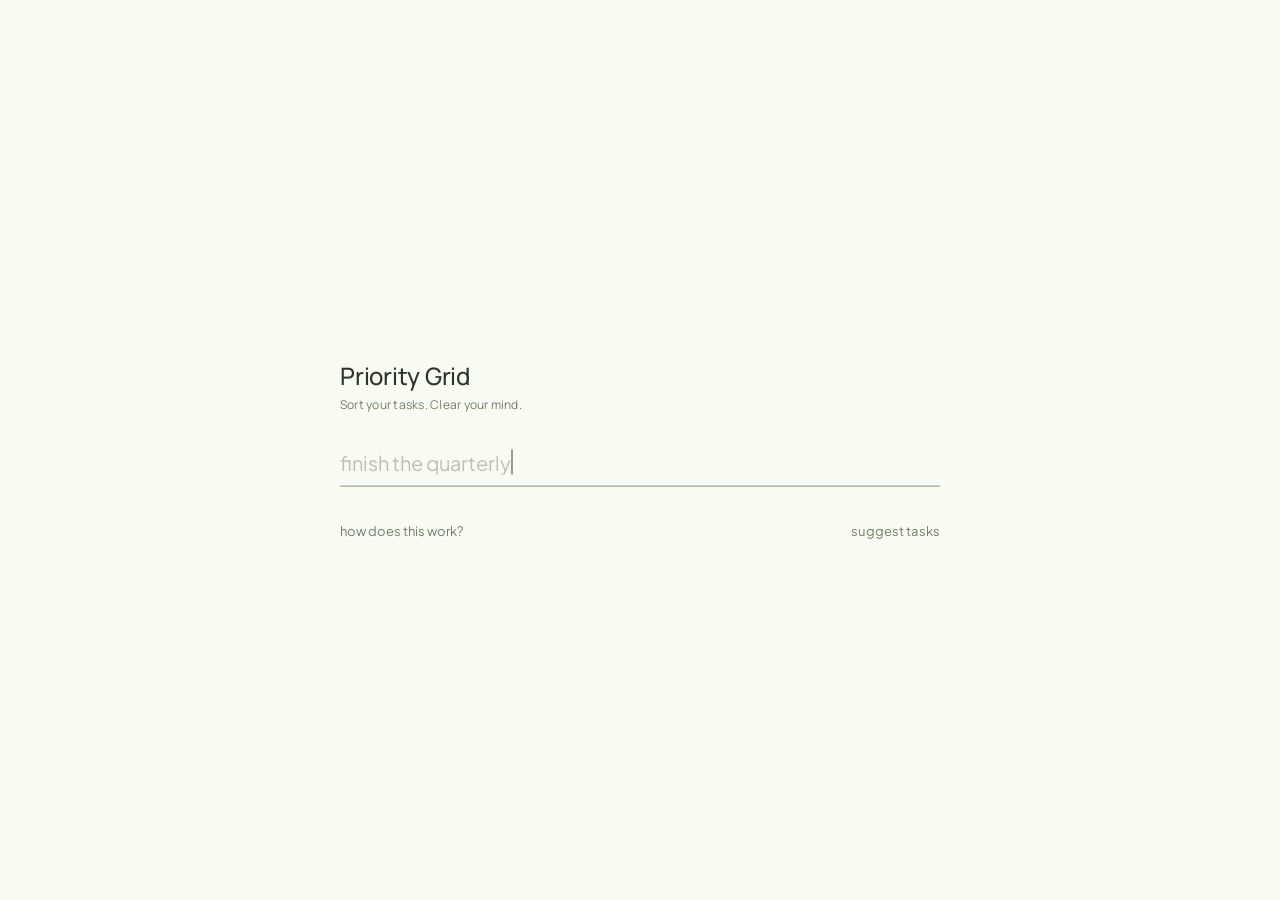
==== todo/index.html @ 0eb3b48f "Sync priority grid from designpowers prototype" ====
<!DOCTYPE html>
<html lang="en">
<head>
<meta charset="UTF-8">
<meta name="viewport" content="width=device-width, initial-scale=1.0">
<title>Priority Grid</title>
<link rel="preconnect" href="https://fonts.googleapis.com">
<link rel="preconnect" href="https://fonts.gstatic.com" crossorigin>
<link href="https://fonts.googleapis.com/css2?family=Manrope:wght@400;500;600&family=Plus+Jakarta+Sans:wght@400;500&display=swap" rel="stylesheet">
<style>
/* ── Reset & Base ── */
*, *::before, *::after { box-sizing: border-box; margin: 0; padding: 0; }

.sr-only {
  position: absolute;
  width: 1px;
  height: 1px;
  overflow: hidden;
  clip: rect(0,0,0,0);
  white-space: nowrap;
}

:root {
  --canvas-bg: #fafaf5;
  --card-bg: #ffffff;
  --text: #2e342d;
  --text-dim: rgba(46, 52, 45, 0.58);
  --text-muted: rgba(46, 52, 45, 0.3);
  --text-ghost: rgba(46, 52, 45, 0.2);
  --sage: #526347;
  --sage-08: rgba(82, 99, 71, 0.08);
  --sage-15: rgba(82, 99, 71, 0.15);
  --sage-20: rgba(82, 99, 71, 0.20);
  --sage-25: rgba(82, 99, 71, 0.25);
  --sage-45: rgba(82, 99, 71, 0.55);
  --sage-50: rgba(82, 99, 71, 0.60);
  --sage-interactive: rgba(82, 99, 71, 0.82);
  --sage-label: rgba(82, 99, 71, 0.68);
  --card-shadow: 0 1px 4px rgba(46, 52, 45, 0.05);
  --card-shadow-lift: 0 8px 24px rgba(46, 52, 45, 0.16);
  --radius: 12px;
  --font-display: 'Manrope', sans-serif;
  --font-body: 'Plus Jakarta Sans', sans-serif;
}

html, body {
  height: 100%;
  background: var(--canvas-bg);
  color: var(--text);
  font-family: var(--font-body);
  -webkit-font-smoothing: antialiased;
  overflow: hidden; /* Lock — no native scrolling */
}

/* ── Vertical flow container ── */
.flow-container {
  height: 100vh;
  height: 100dvh;
  overflow: hidden;
  position: relative;
}

/* ── Phase navigation buttons ── */
.phase-nav-btn {
  position: fixed;
  bottom: 32px;
  left: 50%;
  transform: translateX(-50%);
  z-index: 100;
  background: none;
  border: none;
  font-family: var(--font-body);
  font-size: 13px;
  color: var(--sage-interactive);
  cursor: pointer;
  display: flex;
  flex-direction: column;
  align-items: center;
  gap: 4px;
  padding: 8px 16px;
  transition: color 150ms, transform 200ms ease, opacity 200ms;
}
.phase-nav-btn .nav-arrow {
  font-size: 16px;
  line-height: 1;
  transition: transform 200ms ease;
}
.phase-nav-btn:hover {
  color: var(--sage);
}
.phase-nav-btn:hover .nav-arrow {
  transform: translateY(2px);
}
.phase-nav-btn:focus-visible {
  outline: 2px solid var(--sage);
  outline-offset: 4px;
  border-radius: 4px;
}
.phase:not(.phase-active) .phase-nav-btn {
  display: none;
}
.sort-section .phase-nav-btn {
  position: static;
  transform: none;
  flex-shrink: 0;
  align-self: center;
  margin: 0 0 32px;
}

/* ── Phase states ── */
.phase {
  position: absolute;
  inset: 0;
  width: 100%;
  height: 100%;
  overflow-y: auto; /* Allow internal scrolling within a phase */
  transition: transform 400ms cubic-bezier(0.25, 0.1, 0.25, 1), opacity 250ms ease;
}

.phase-pending {
  transform: translateY(100%);
  opacity: 0;
  pointer-events: none;
  z-index: 0;
}

.phase-active {
  transform: translateY(0);
  opacity: 1;
  pointer-events: all;
  z-index: 10;
}

.phase-completed {
  transform: translateY(-100%);
  opacity: 0;
  pointer-events: none;
  z-index: 0;
}

@media (prefers-reduced-motion: reduce) {
  .phase {
    transition: opacity 100ms ease, transform 0ms;
  }
}

/* ━━━━━━━━━━━━━━━━━━━━━━
   PHASE 1: DUMP
━━━━━━━━━━━━━━━━━━━━━━ */
#phase-dump {
  display: flex;
  flex-direction: column;
  background: var(--canvas-bg);
}

.dump-inner {
  display: flex;
  flex-direction: column;
  width: min(600px, 100% - 48px);
  margin: 0 auto;
  height: 100%;
}

.dump-upper {
  flex: 1;
  display: flex;
  flex-direction: column;
  justify-content: flex-end;
  padding-bottom: 24px;
}

.dump-title {
  font-family: var(--font-display);
  font-size: 24px;
  font-weight: 500;
  color: var(--text);
  letter-spacing: -0.01em;
  margin-bottom: 4px;
}

.dump-tagline {
  font-family: var(--font-display);
  font-size: 12px;
  color: var(--sage-interactive);
  letter-spacing: 0.02em;
  margin-bottom: 0;
}

.dump-input-area {
  flex-shrink: 0;
}

.dump-lower {
  flex: 1;
  display: flex;
  flex-direction: column;
  overflow-y: auto;
  scrollbar-width: none;
}
.dump-lower::-webkit-scrollbar { display: none; }
.dump-lower::after {
  content: '';
  display: block;
  position: sticky;
  bottom: 0;
  height: 300px;
  margin-top: -300px;
  flex-shrink: 0;
  background: linear-gradient(to bottom, transparent, var(--canvas-bg) 85%);
  pointer-events: none;
  z-index: 1;
  opacity: 0;
  transition: opacity 300ms;
}
.dump-lower.has-overflow::after {
  opacity: 1;
}

.dump-input-wrap {
  position: relative;
}

#dump-input {
  width: 100%;
  background: transparent;
  border: none;
  border-bottom: 1px solid var(--sage-15);
  padding: 12px 0;
  font-family: var(--font-body);
  font-size: 20px;
  color: var(--text);
  outline: none;
  caret-color: var(--sage);
  transition: border-color 200ms;
  text-align: left;
}

/* When has tasks, always show the underline so input remains findable */
.dump-input-wrap.has-value #dump-input {
  border-bottom: 1px solid var(--sage-15);
}

#dump-input:focus {
  border-bottom-color: transparent;
}

#dump-input::placeholder {
  color: var(--text-muted);
  font-style: normal;
}

/* Phase 4.4: animated underline expanding from center */
.input-underline {
  position: absolute;
  bottom: 0;
  left: 0;
  width: 0;
  height: 2px;
  background: var(--sage);
  transition: width 500ms cubic-bezier(0.4, 0, 0.2, 1);
  opacity: 0.3;
  border-radius: 1px;
}
/* Underline shows during typewriter animation AND on focus */
.dump-input-wrap.typewriter-active .input-underline,
.dump-input-wrap:focus-within .input-underline {
  width: 100%;
}

/* "Dump Tasks" inline hint — right side of input */
.dump-input-hint {
  position: absolute;
  right: 0;
  top: 50%;
  transform: translateY(-50%);
  font-family: var(--font-display);
  font-size: 11px;
  color: var(--sage-label);
  opacity: 0;
  transition: opacity 200ms ease;
  pointer-events: none;
  letter-spacing: 0.04em;
}
/* Show hint ONLY when input has actual characters typed */
.dump-input-wrap.has-input-text .dump-input-hint {
  opacity: 0.5;
}

.existing-tasks-line {
  display: none;
  background: none;
  border: none;
  width: 100%;
  font-family: var(--font-body);
  font-size: 12px;
  color: var(--text-dim);
  cursor: pointer;
  padding: 12px 0 0;
  text-align: center;
  letter-spacing: 0.01em;
  transition: color 150ms;
}
.existing-tasks-line:hover { color: var(--sage); }
.existing-tasks-line:focus-visible {
  outline: 2px solid var(--sage);
  outline-offset: 4px;
  border-radius: 4px;
}

.dump-cards {
  display: flex;
  flex-direction: column;
  gap: 6px;
  margin-top: 16px;
  scrollbar-width: none;
}
.dump-cards::-webkit-scrollbar { display: none; }
.dump-lower.has-overflow .dump-cards::after {
  content: '';
  display: block;
  height: 150px;
  flex-shrink: 0;
}

.dump-card {
  background: var(--card-bg);
  border-radius: var(--radius);
  box-shadow: var(--card-shadow);
  padding: 10px 14px;
  font-size: 13px;
  color: var(--text);
  opacity: 0;
  transform: translateY(-8px);
  animation: cardSlideIn 100ms ease-out forwards;
  display: flex;
  align-items: center;
  position: relative;
}

.dump-card .dump-delete {
  position: absolute;
  right: 8px;
  top: 50%;
  transform: translateY(-50%);
  background: none;
  border: none;
  font-size: 14px;
  line-height: 1;
  color: var(--sage-25);
  cursor: pointer;
  padding: 4px 6px;
  border-radius: 4px;
  opacity: 0;
  transition: opacity 150ms ease, color 150ms ease;
  font-family: var(--font-body);
}
.dump-card:hover .dump-delete,
.dump-card:focus-within .dump-delete {
  opacity: 1;
}
.dump-card .dump-delete:hover {
  color: var(--sage);
}
.dump-card .dump-delete:focus-visible {
  outline: 2px solid var(--sage);
  outline-offset: 2px;
  border-radius: 4px;
  opacity: 1;
}

.dump-card.example-card {
  opacity: 0.5;
  border: 1px dashed var(--sage-15);
  box-shadow: none;
}
.dump-card.example-card .dump-delete { display: none; }

.dump-card .card-text-dump { flex: 1; }

@keyframes cardSlideIn {
  to { opacity: 1; transform: translateY(0); }
}

@media (prefers-reduced-motion: reduce) {
  .dump-card {
    animation: cardFadeIn 80ms ease forwards;
    transform: none;
  }
  @keyframes cardFadeIn {
    to { opacity: 1; }
  }
}

.dump-footer {
  display: flex;
  justify-content: space-between;
  gap: 16px;
  padding: 16px 0 8px;
  min-height: 48px;
  align-items: center;
  transition: opacity 200ms;
}
.has-tasks .dump-footer,
.has-tasks .map-guide-content {
  display: none;
}

/* Phase 4.3: "suggest tasks" button */
#btn-suggest-tasks {
  background: none;
  border: none;
  font-family: var(--font-body);
  font-size: 13px;
  color: var(--sage-interactive);
  cursor: pointer;
  padding: 4px 0;
  letter-spacing: 0.01em;
  transition: color 150ms;
}
#btn-suggest-tasks:hover { color: var(--sage); }
#btn-suggest-tasks:focus-visible {
  outline: 2px solid var(--sage);
  outline-offset: 4px;
  border-radius: 4px;
}

/* #btn-ready-sort — fixed at viewport bottom on dump page */
#btn-ready-sort {
  opacity: 0;
  pointer-events: none;
}
#btn-ready-sort.visible {
  opacity: 1;
  pointer-events: all;
}

/* ━━━━━━━━━━━━━━━━━━━━━━
   PHASE 2a: SORT URGENCY
━━━━━━━━━━━━━━━━━━━━━━ */
.sort-section {
  display: flex;
  flex-direction: column;
  align-items: center;
  background: var(--canvas-bg);
}

.sort-inner {
  width: 100%;
  display: flex;
  flex-direction: column;
  align-items: center;
  flex: 1 0 auto;
  overflow: visible;
  padding: 100px 0 100px;
  justify-content: center;
  justify-content: safe center;
}

.sort-progress {
  font-family: var(--font-display);
  font-size: 12px;
  color: var(--sage-interactive);
  margin-bottom: 24px;
  letter-spacing: 0.02em;
}

.sort-header {
  font-family: var(--font-display);
  font-size: 18px;
  font-weight: 500;
  color: var(--text);
  line-height: 1.45;
  margin-bottom: 28px;
  white-space: pre-line;
}

/* Sort pass background tints */
/* Phase tints — gradient edges blend seamlessly between pages */
#phase-dump {
  background: linear-gradient(
    to bottom,
    var(--canvas-bg) 0%,
    var(--canvas-bg) 70%,
    var(--canvas-bg) 100%
  );
}

.sort-pass-urgency {
  background: linear-gradient(
    to bottom,
    var(--canvas-bg) 0%,
    rgba(200, 140, 60, 0.035) 30%,
    rgba(200, 140, 60, 0.035) 70%,
    var(--canvas-bg) 100%
  );
}

.sort-pass-importance {
  background: linear-gradient(
    to bottom,
    var(--canvas-bg) 0%,
    rgba(190, 170, 50, 0.03) 30%,
    rgba(190, 170, 50, 0.03) 70%,
    var(--canvas-bg) 100%
  );
}

#phase-scatter {
  background: linear-gradient(
    to bottom,
    var(--canvas-bg) 0%,
    rgba(82, 99, 71, 0.02) 30%,
    rgba(82, 99, 71, 0.02) 70%,
    var(--canvas-bg) 100%
  );
}

/* Phase 1.1: NO left border accents — removed */

.sort-list {
  display: flex;
  flex-direction: column;
  gap: 6px;
  flex: none;
  position: relative;
}

.sort-card {
  background: var(--card-bg);
  border-radius: var(--radius);
  box-shadow: var(--card-shadow);
  padding: 10px 14px;
  font-size: 13px;
  color: var(--text);
  display: flex;
  align-items: center;
  gap: 10px;
  cursor: grab;
  flex-shrink: 0;
  min-height: 40px;
  user-select: none;
  touch-action: manipulation;
  transition: box-shadow 150ms ease, transform 200ms cubic-bezier(0.4, 0, 0.2, 1);
  position: relative;
}

.sort-card:active { cursor: grabbing; }

.sort-card.dragging {
  box-shadow: var(--card-shadow-lift);
  opacity: 0.96;
  z-index: 100;
  cursor: grabbing;
  transition: box-shadow 150ms ease;
}

@media (prefers-reduced-motion: reduce) {
  .sort-card { transition: none; }
}

.sort-card .rank {
  font-family: var(--font-display);
  font-size: 11px;
  font-weight: 600;
  color: var(--sage-interactive);
  min-width: 18px;
  text-align: right;
}

.sort-card .handle {
  color: var(--sage-25);
  font-size: 14px;
  line-height: 1;
  cursor: grab;
  padding: 8px;
  margin: -8px;
  touch-action: none;
}

.sort-card .card-text {
  flex: 1;
}

/* ── Swipe-to-delete wrapper ── */
.sort-card-wrap {
  position: relative;
  overflow: visible;
  border-radius: var(--radius);
  flex-shrink: 0;
}



/* ━━━━━━━━━━━━━━━━━━━━━━
   PHASE 3: SCATTER
━━━━━━━━━━━━━━━━━━━━━━ */
#phase-scatter {
  background: var(--canvas-bg);
  display: flex;
  flex-direction: column;
  overflow: hidden; /* scatter should not internally scroll */
}

.scatter-canvas {
  position: relative;
  flex: 1;
  height: 100%;
  overflow: hidden;
}

/* Dot grid — fades at edges via mask, doesn't affect cards/labels */
.scatter-canvas::before {
  content: '';
  position: absolute;
  inset: 0;
  background-image: radial-gradient(circle, rgba(82, 99, 71, 0.15) 1px, transparent 1px);
  background-size: 20px 20px;
  -webkit-mask-image: radial-gradient(ellipse 70% 70% at center, black 40%, transparent 80%);
  mask-image: radial-gradient(ellipse 70% 70% at center, black 40%, transparent 80%);
  pointer-events: none;
  z-index: 0;
}

/* SVG quadrant lines — also fade at edges */
.quadrant-svg {
  position: absolute;
  inset: 0;
  width: 100%;
  height: 100%;
  pointer-events: none;
  -webkit-mask-image: radial-gradient(ellipse 70% 70% at center, black 40%, transparent 80%);
  mask-image: radial-gradient(ellipse 70% 70% at center, black 40%, transparent 80%);
}

.q-line {
  stroke: var(--sage-20);
  stroke-width: 1;
  fill: none;
  stroke-dasharray: 1000;
  stroke-dashoffset: 1000;
}

.q-line.drawn {
  transition: stroke-dashoffset 300ms cubic-bezier(0.4, 0, 0.2, 1);
  stroke-dashoffset: 0;
}

@media (prefers-reduced-motion: reduce) {
  .q-line.drawn {
    transition: none;
    stroke-dashoffset: 0;
  }
}

/* Quadrant corner labels */
.corner-label {
  position: absolute;
  font-family: var(--font-display);
  color: var(--sage-label);
  letter-spacing: 0.04em;
  font-weight: 600;
  white-space: nowrap;
  background: none;
  border: none;
  cursor: pointer;
  padding: 2px 4px;
  font-size: 14px;
  z-index: 5;
}
.corner-label:hover {
  color: var(--sage);
}
.corner-label.now {
  color: var(--sage-interactive);
  top: 32px;
  right: 32px;
}
.corner-label.soon {
  top: 32px;
  left: 32px;
}
.corner-label.quick {
  bottom: 56px;
  right: 32px;
}
.corner-label.later {
  bottom: 56px;
  left: 32px;
}

/* Quadrant hints — below their label */
.corner-hint {
  position: absolute;
  font-family: var(--font-body);
  font-size: 11px;
  color: var(--text-muted);
  pointer-events: none;
  letter-spacing: 0.01em;
  white-space: nowrap;
  z-index: 5;
}
.corner-hint.now { top: 52px; right: 32px; }
.corner-hint.soon { top: 52px; left: 32px; }
.corner-hint.quick { bottom: 40px; right: 32px; }
.corner-hint.later { bottom: 40px; left: 32px; }

/* Axis labels — away from corners */
.axis-label {
  position: absolute;
  font-family: var(--font-display);
  font-size: 11px;
  letter-spacing: 0.08em;
  text-transform: uppercase;
  color: var(--sage-label);
  pointer-events: none;
  z-index: 5;
}
.axis-urgent {
  top: calc(50% + 12px);
  right: 32px;
}
.axis-important {
  top: 10px;
  left: 50%;
  transform: translateX(-50%);
}

/* Quadrant regions for accessibility */
.quadrant-region {
  position: absolute;
  pointer-events: none;
}

/* Corner popovers */
.corner-popover {
  position: absolute;
  background: #edeee7;
  border-radius: 8px;
  padding: 10px 14px;
  font-family: var(--font-body);
  font-size: 12px;
  color: var(--text);
  line-height: 1.5;
  max-width: 240px;
  opacity: 0;
  pointer-events: none;
  transition: opacity 200ms ease;
  z-index: 50;
}
.corner-popover.open {
  opacity: 1;
  pointer-events: all;
}
.now-popover { top: 68px; right: 32px; }
.soon-popover { top: 68px; left: 32px; }
.quick-popover { bottom: 72px; right: 32px; }
.later-popover { bottom: 72px; left: 32px; }

/* Canvas cards */
.canvas-card {
  position: absolute;
  background: var(--card-bg);
  border-radius: var(--radius);
  box-shadow: var(--card-shadow);
  padding: 10px 14px;
  font-family: var(--font-body);
  font-size: 13px;
  color: var(--text);
  cursor: pointer;
  user-select: none;
  -webkit-user-select: none;
  -webkit-touch-callout: none;
  touch-action: manipulation;
  white-space: normal;
  word-break: break-word;
  max-width: 200px;
  transition: box-shadow 180ms ease, background 150ms ease;
  z-index: 1;
}

@media (hover: hover) {
  .canvas-card:hover {
    background: #fafaf5;
    box-shadow: 0 2px 8px rgba(46, 52, 45, 0.10);
    cursor: grab;
  }
}

.canvas-card:focus-visible {
  outline: 2px solid var(--sage);
  outline-offset: 3px;
}

.canvas-card.grabbing {
  box-shadow: var(--card-shadow-lift);
  z-index: 100;
  cursor: grabbing;
}

/* Strikethrough overlay — sharpie-drawn SVG */
.card-strike {
  position: absolute;
  top: 0;
  left: 10px;
  right: 10px;
  bottom: 0;
  pointer-events: none;
  overflow: visible;
}
.card-strike svg {
  position: absolute;
  top: 0;
  left: 0;
  width: 100%;
  height: 100%;
  overflow: visible;
}
.card-strike .strike-path {
  stroke: #2e342d;
  stroke-width: 1.5;
  stroke-linecap: round;
  fill: none;
  transition: stroke-dashoffset 300ms cubic-bezier(0.4, 0, 0.2, 1);
}

.canvas-card.done .card-text {
  opacity: 0.35;
  transition: opacity 300ms ease;
}

.canvas-card.done .card-strike .strike-path {
  opacity: 0.35;
  transition: opacity 300ms ease;
}

.canvas-card:not(.done) .card-text {
  opacity: 1;
  transition: opacity 300ms ease;
}

@media (prefers-reduced-motion: reduce) {
  .card-strike .strike-path {
    transition: none;
  }
  .canvas-card.done .card-text {
    opacity: 0.35;
    transition: opacity 150ms ease;
  }
  .canvas-card.grabbing {
    transition: box-shadow 90ms ease;
  }
}

/* ── Phase 4.1: Timeline Scrubber — compact, bottom-right ── */
.timeline-scrubber {
  position: absolute;
  bottom: 12px;
  right: 16px;
  width: 140px;
  height: 20px;
  display: flex;
  align-items: center;
  gap: 6px;
  flex-shrink: 0;
  opacity: 0.4;
  transition: opacity 200ms;
  z-index: 40;
}
.timeline-scrubber:hover { opacity: 0.7; }

.scrubber-label {
  font-family: var(--font-display);
  font-size: 7px;
  color: var(--sage-45);
  white-space: nowrap;
  letter-spacing: 0.04em;
}

.scrubber-track-wrap {
  flex: 1;
  position: relative;
  height: 16px;
  display: flex;
  align-items: center;
}

.scrubber-track {
  width: 100%;
  height: 2px;
  border-radius: 1px;
  background: var(--sage-08);
  position: relative;
}

.scrubber-fill {
  position: absolute;
  left: 0;
  top: 0;
  height: 100%;
  width: 65%;
  background: var(--sage-15);
  border-radius: 1px;
}

.scrubber-handle {
  position: absolute;
  left: 65%;
  top: 50%;
  transform: translate(-50%, -50%);
  width: 8px;
  height: 8px;
  border-radius: 50%;
  background: white;
  box-shadow: 0 1px 3px rgba(46, 52, 45, 0.12), 0 0 0 1px var(--sage-15);
  cursor: pointer;
}
.scrubber-handle::before {
  content: '';
  position: absolute;
  inset: -17px;
  border-radius: 50%;
}

.scrubber-handle:focus-visible {
  outline: 2px solid var(--sage);
  outline-offset: 3px;
}

/* ── Empty state ── */
.empty-state {
  position: absolute;
  inset: 0;
  display: flex;
  align-items: center;
  justify-content: center;
  flex-direction: column;
  gap: 16px;
  pointer-events: none;
  opacity: 0;
  transition: opacity 200ms;
}
.empty-state.visible { opacity: 1; }
.empty-state p {
  font-family: var(--font-display);
  font-size: 14px;
  color: var(--text-muted);
  text-align: center;
  line-height: 1.6;
  white-space: pre-line;
}

/* ── Canvas utility buttons — bottom left ── */
.canvas-util-wrap {
  position: absolute;
  bottom: 12px;
  right: 16px;
  z-index: 50;
  display: flex;
  align-items: center;
  gap: 6px;
  opacity: 0;
  pointer-events: none;
  transition: opacity 200ms;
}
.canvas-util-wrap.visible {
  opacity: 1;
  pointer-events: all;
}

.canvas-util-btn {
  background: none;
  border: none;
  font-family: var(--font-body);
  font-size: 11px;
  color: var(--sage-interactive);
  cursor: pointer;
  padding: 4px 0;
  letter-spacing: 0.02em;
  transition: color 150ms;
}
.canvas-util-btn:hover { color: var(--sage); }
.canvas-util-btn:focus-visible {
  outline: 2px solid var(--sage);
  outline-offset: 4px;
  border-radius: 4px;
}
.canvas-util-sep {
  color: var(--text-ghost);
  font-size: 11px;
  margin: 0 2px;
  user-select: none;
}

/* ── Aria live region ── */
#aria-live {
  position: absolute;
  width: 1px;
  height: 1px;
  overflow: hidden;
  clip: rect(0,0,0,0);
  white-space: nowrap;
}

/* ── Phase 4.2: canvas toolbar �� bottom center ── */
.canvas-toolbar {
  position: absolute;
  bottom: 20px;
  left: 50%;
  transform: translateX(-50%);
  z-index: 200;
  display: flex;
  align-items: center;
  gap: 16px;
  opacity: 0;
  pointer-events: none;
  transition: opacity 200ms;
}
.canvas-toolbar.visible {
  opacity: 1;
  pointer-events: all;
}
.toolbar-btn {
  width: 44px;
  height: 44px;
  border-radius: 50%;
  border: none;
  background: var(--card-bg);
  box-shadow: 0 2px 8px rgba(46,52,45,0.12);
  color: var(--sage-45);
  cursor: pointer;
  display: grid;
  place-items: center;
  padding: 0;
  letter-spacing: 0;
  line-height: 1;
  text-align: center;
  font-family: var(--font-body);
  font-size: 18px;
  transition: box-shadow 150ms, color 150ms;
}
.toolbar-btn:hover {
  color: var(--sage);
  box-shadow: 0 4px 12px rgba(46,52,45,0.18);
}
.toolbar-btn:focus-visible {
  outline: 2px solid var(--sage);
  outline-offset: 3px;
}
.toolbar-btn-add {
  line-height: 0;
}
.toolbar-item {
  display: flex;
  flex-direction: column;
  align-items: center;
  gap: 4px;
}
.toolbar-label {
  font-size: 11px;
  color: var(--sage-45);
  line-height: 1;
  letter-spacing: 0.01em;
}

.canvas-add-input-wrap {
  position: absolute;
  bottom: 68px;
  left: 50%;
  transform: translateX(-50%);
  z-index: 210;
  background: var(--card-bg);
  border-radius: var(--radius);
  box-shadow: var(--card-shadow-lift);
  padding: 8px 12px;
  display: none;
  width: 200px;
}
.canvas-add-input-wrap.visible { display: flex; }
.canvas-add-input {
  width: 100%;
  border: none;
  border-bottom: 1px solid var(--sage-15);
  background: transparent;
  font-family: var(--font-body);
  font-size: 16px;
  color: var(--text);
  padding: 4px 0;
  outline: none;
  caret-color: var(--sage);
}
.canvas-add-input::placeholder {
  color: var(--text-muted);
}
.canvas-add-input:focus-visible {
  outline: none;
}

/* ── Typewriter animation for hero input ── */
.typewriter {
  position: absolute;
  top: 50%;
  left: 0;
  transform: translateY(-50%);
  font-family: var(--font-body);
  font-size: 20px;
  color: var(--text-muted);
  pointer-events: all;
  cursor: text;
  white-space: nowrap;
  overflow: hidden;
  border-right: 2px solid var(--sage-50);
  animation: cursorBlink 1s step-start infinite;
  transition: color 200ms ease;
}

/* Hover on the entire input-wrap area, not just the text */
.dump-input-wrap:hover .typewriter {
  color: var(--text-dim);
}

.dump-input-wrap:focus-within .typewriter,
.dump-input-wrap.has-value .typewriter {
  display: none;
}

@keyframes cursorBlink {
  0%, 100% { border-right-color: var(--sage-50); }
  50% { border-right-color: transparent; }
}

/* ── Focus ring ── */
button:focus-visible {
  outline: 2px solid var(--sage);
  outline-offset: 3px;
  border-radius: 4px;
}

/* (dump-intro removed — replaced by dump-title + dump-tagline) */

/* Sort tips */
.sort-tip {
  text-align: center;
  padding: 12px 0 4px;
  min-height: 32px;
  overflow: hidden;
  position: relative;
}
.sort-tip-text {
  font-family: var(--font-body);
  font-size: 11px;
  color: var(--sage-45);
  line-height: 1.5;
  display: block;
  animation: tipSlideUp 600ms ease forwards;
}

@keyframes tipSlideUp {
  0% {
    opacity: 0;
    transform: translateY(12px);
  }
  20% {
    opacity: 1;
    transform: translateY(0);
  }
  80% {
    opacity: 1;
    transform: translateY(0);
  }
  100% {
    opacity: 1;
    transform: translateY(0);
  }
}

@keyframes tipSlideOut {
  0% {
    opacity: 1;
    transform: translateY(0);
  }
  100% {
    opacity: 0;
    transform: translateY(-10px);
  }
}

@media (prefers-reduced-motion: reduce) {
  .sort-tip-text {
    animation: none;
    opacity: 1;
  }
}

/* Map guide */
.map-guide-toggle {
  background: none;
  border: none;
  font-family: var(--font-body);
  font-size: 13px;
  text-transform: none;
  letter-spacing: 0;
  color: var(--sage-interactive);
  cursor: pointer;
  padding: 4px 0;
  transition: color 150ms;
}
.map-guide-toggle:hover { color: var(--sage); }
.map-guide-content {
  background: none;
  border-radius: 0;
  padding: 0;
  max-width: 320px;
  max-height: 0;
  overflow: hidden;
  opacity: 0;
  transition: max-height 300ms ease, opacity 200ms ease, padding 300ms ease;
  pointer-events: none;
  margin-top: 4px;
}
.map-guide-content.open {
  max-height: 300px;
  opacity: 1;
  padding: 16px 0;
  pointer-events: all;
}
.map-guide-content p {
  font-family: var(--font-body);
  font-size: 13px;
  color: var(--sage-interactive);
  line-height: 1.6;
  margin-bottom: 10px;
}
.map-guide-content p:last-of-type { margin-bottom: 12px; }
.map-guide-close {
  background: none;
  border: none;
  font-family: var(--font-body);
  font-size: 11px;
  color: var(--sage-interactive);
  cursor: pointer;
  padding: 2px 0;
  transition: color 150ms;
}
.map-guide-close:hover { color: var(--sage); }

/* ── Fix 7: Sort phase vertical centering ── */
.sort-inner > .sort-progress,
.sort-inner > .sort-header,
.sort-inner > .sort-list,
.sort-inner > .sort-tip {
  width: min(520px, 100% - 48px);
}

/* (reduced-motion for scroll behavior removed — viewport is locked) */

/* ── Mobile: touch devices ── */
@media (pointer: coarse) {
  .dump-card .dump-delete {
    opacity: 0.35;
  }
  .dump-card .dump-delete:active {
    opacity: 1;
    color: var(--sage);
  }
  .phase-nav-btn:active { color: var(--sage); }
  .phase-nav-btn:active .nav-arrow { transform: translateY(2px); }
  .corner-label:active { color: var(--sage); }
  #btn-suggest-tasks:active { color: var(--sage); }
  .toolbar-btn:active { color: var(--sage); box-shadow: 0 4px 12px rgba(46,52,45,0.18); }
  .map-guide-toggle:active { color: var(--sage); }
  .map-guide-close:active { color: var(--sage); }
  .corner-label { padding: 12px 16px; }
  .corner-label.now { top: 20px; right: 20px; }
  .corner-label.soon { top: 20px; left: 20px; }
  .corner-label.quick { bottom: 44px; right: 20px; }
  .corner-label.later { bottom: 44px; left: 20px; }
  .dump-card .dump-delete { min-width: 44px; min-height: 44px; display: flex; align-items: center; justify-content: center; }
  .sort-card .handle { padding: 15px; margin: -15px; }
  .phase-nav-btn { padding: 14px 24px; }
  .keyboard-open .phase-nav-btn {
    opacity: 0;
    pointer-events: none;
    transition: opacity 150ms ease;
  }
  .keyboard-open .canvas-toolbar {
    opacity: 0 !important;
    pointer-events: none !important;
  }
}

/* ── Mobile: narrow screens ── */
@media (max-width: 480px) {
  .dump-inner { width: min(600px, 100% - 32px); }
  .sort-inner > .sort-progress,
  .sort-inner > .sort-header,
  .sort-inner > .sort-list,
  .sort-inner > .sort-tip { width: min(520px, 100% - 32px); }
  .sort-header { font-size: 16px !important; }
  .canvas-card { max-width: 160px; }
  .corner-label { font-size: 12px; padding: 8px 10px; }
  .corner-label.now, .corner-label.soon { top: 8px; }
  .corner-label.quick, .corner-label.later { bottom: 28px; }
  .corner-label.now, .corner-label.quick { right: 8px; }
  .corner-label.soon, .corner-label.later { left: 8px; }
  .corner-hint { display: none; }
  .axis-label { font-size: 9px; }
  .axis-urgent { right: 8px; top: calc(50% + 6px); }
  .axis-important { top: 6px; }
  .dump-cards { gap: 4px; }
  .sort-list { gap: 4px; }
  .toolbar-label { display: none; }
}
</style>
</head>
<body>

<h1 class="sr-only">Your priority grid</h1>
<div id="aria-live" aria-live="polite" aria-atomic="true"></div>

<div class="flow-container">

  <!-- ═══════════════════════════════════════
       PHASE 1: DUMP
  ═══════════════════════════════════════ -->
  <section id="phase-dump" class="phase phase-active" aria-label="Brain dump — add everything on your mind">
    <div class="dump-inner" id="dump-inner">
      <div class="dump-upper">
        <h2 class="dump-title">Priority Grid</h2>
        <p class="dump-tagline">Sort your tasks. Clear your mind.</p>
      </div>

      <div class="dump-input-area">
        <div class="dump-input-wrap">
          <input
            type="text"
            id="dump-input"
            placeholder=""
            aria-label="Add a task"
            autocomplete="off"
            autocorrect="off"
          >
          <span class="typewriter" id="typewriter" aria-hidden="true"></span>
          <span class="dump-input-hint">Dump Tasks &#8629;</span>
          <div class="input-underline"></div>
        </div>
        <button class="existing-tasks-line" id="existing-tasks-line" aria-label="Show my tasks">show my tasks</button>
      </div>

      <div class="dump-lower">
        <div class="dump-cards" id="dump-cards" role="list" aria-label="Tasks added"></div>
        <div class="dump-footer">
          <button class="map-guide-toggle" id="map-guide-toggle">how does this work?</button>
          <button id="btn-suggest-tasks" aria-label="Suggest example tasks">suggest tasks</button>
        </div>
        <div class="map-guide-content" id="map-guide-content">
          <p>Once everything is out of your head, it's easier to see what's going on.</p>
          <p>Two quick sorts, one for urgency and one for what matters, spread your tasks across a grid.</p>
          <p>It's clearer to see what needs attention now, what can wait, and what you can let go of.</p>
          <!-- close button removed — user clicks toggle again to collapse -->
        </div>
      </div>
    </div>
    <button class="phase-nav-btn" id="btn-ready-sort" aria-label="Ready to sort your tasks">
      <span class="nav-label">ready to sort</span>
      <span class="nav-arrow" aria-hidden="true">&#8595;</span>
    </button>
  </section>

  <!-- ═══════════════════════════════════════
       PHASE 2a: SORT URGENCY
  ═══════════════════════════════════════ -->
  <section id="phase-sort-urgency" class="phase phase-pending sort-section sort-pass-urgency" aria-label="Sort tasks by urgency" aria-hidden="true">
    <div class="sort-inner" id="urgency-inner">
      <div class="sort-progress" aria-live="polite">step 1 of 2 · urgency</div>
      <h2 class="sort-header">Drag to rank by urgency.
Most time-sensitive at the top.</h2>
      <div
        id="sort-list-urgency"
        class="sort-list"
        role="list"
        aria-label="Tasks to sort by urgency. Drag to reorder."
      ></div>
      <div class="sort-tip" id="sort-tip-urgency" aria-live="polite">
        <span class="sort-tip-text"></span>
      </div>
    </div>
    <button class="phase-nav-btn" id="btn-urgency-done" aria-label="Done sorting urgency">
      <span class="nav-label">done sorting</span>
      <span class="nav-arrow" aria-hidden="true">&#8595;</span>
    </button>
  </section>

  <!-- ═══════════════════════════════════════
       PHASE 2b: SORT IMPORTANCE
  ═══════════════════════════════════════ -->
  <section id="phase-sort-importance" class="phase phase-pending sort-section sort-pass-importance" aria-label="Sort tasks by importance" aria-hidden="true">
    <div class="sort-inner" id="importance-inner">
      <div class="sort-progress" aria-live="polite">step 2 of 2 · importance</div>
      <h2 class="sort-header">Drag to rank by importance.
What matters most to you goes at the top.</h2>
      <div
        id="sort-list-importance"
        class="sort-list"
        role="list"
        aria-label="Tasks to sort by importance. Drag to reorder."
      ></div>
      <div class="sort-tip" id="sort-tip-importance" aria-live="polite">
        <span class="sort-tip-text"></span>
      </div>
    </div>
    <button class="phase-nav-btn" id="btn-importance-done" aria-label="Done sorting importance">
      <span class="nav-label">done sorting</span>
      <span class="nav-arrow" aria-hidden="true">&#8595;</span>
    </button>
  </section>

  <!-- ═══════════════════════════════════════
       PHASE 3: SCATTER
  ═══════════════════════════════════════ -->
  <section id="phase-scatter" class="phase phase-pending" aria-label="Your tasks on the grid" aria-hidden="true">
    <h2 class="sr-only">Your grid</h2>
    <div class="scatter-canvas" id="scatter-canvas">
      <svg class="quadrant-svg" id="quadrant-svg" aria-hidden="true">
        <line id="vline-up" class="q-line" x1="50%" y1="50%" x2="50%" y2="0%"/>
        <line id="vline-down" class="q-line" x1="50%" y1="50%" x2="50%" y2="100%"/>
        <line id="hline-left" class="q-line" x1="50%" y1="50%" x2="0%" y2="50%"/>
        <line id="hline-right" class="q-line" x1="50%" y1="50%" x2="100%" y2="50%"/>
      </svg>

      <div class="quadrant-region" id="q-now" style="top:0;right:0;width:50%;height:50%;" role="region" aria-label="Now — urgent and important"></div>
      <div class="quadrant-region" id="q-soon" style="top:0;left:0;width:50%;height:50%;" role="region" aria-label="Soon — important, not urgent"></div>
      <div class="quadrant-region" id="q-quick" style="bottom:0;right:0;width:50%;height:50%;" role="region" aria-label="Quick — urgent, not important"></div>
      <div class="quadrant-region" id="q-later" style="bottom:0;left:0;width:50%;height:50%;" role="region" aria-label="Later — not urgent, not important"></div>

      <button class="corner-label now" aria-label="Now — urgent and important">Now</button>
      <div class="corner-popover now-popover" aria-hidden="true">These need your attention today. Crises, hard deadlines, urgent problems. Do them first, then move on.</div>
      <button class="corner-label soon" aria-label="Soon — important, not urgent">Soon</button>
      <div class="corner-popover soon-popover" aria-hidden="true">Important but not pressing. Schedule time for these. They pay off most in the long run.</div>
      <button class="corner-label quick" aria-label="Quick — urgent, not important">Quick</button>
      <div class="corner-popover quick-popover" aria-hidden="true">Feels urgent but won't matter much later. Knock these out quickly, hand them off, or group similar ones together.</div>
      <button class="corner-label later" aria-label="Later — not urgent, not important">Later</button>
      <div class="corner-popover later-popover" aria-hidden="true">Neither urgent nor important. Reconsider whether these belong on your list at all, or let them go.</div>

      <span class="corner-hint now" aria-hidden="true">crises &amp; deadlines</span>
      <span class="corner-hint soon" aria-hidden="true">plan &amp; schedule</span>
      <span class="corner-hint quick" aria-hidden="true">do fast, don't overthink</span>
      <span class="corner-hint later" aria-hidden="true">reconsider or let go</span>

      <span class="axis-label axis-urgent" aria-hidden="true">urgent &#8594;</span>
      <span class="axis-label axis-important" aria-hidden="true">important &#8593;</span>

      <div class="empty-state" id="empty-state">
        <p>Nothing here yet.
Start by adding what's on your mind.</p>
      </div>

      <!-- Canvas toolbar — bottom center -->
      <div class="canvas-toolbar" id="canvas-toolbar">
        <div class="canvas-add-input-wrap" id="canvas-add-input-wrap">
          <input type="text" class="canvas-add-input" id="canvas-add-input" placeholder="add a task" aria-label="Add a new task to the map" autocomplete="off">
        </div>
        <div class="toolbar-item">
          <button class="toolbar-btn toolbar-btn-add" id="btn-back-to-top" aria-label="Back to the top" title="Back to the top"><svg width="20" height="20" viewBox="0 0 20 20" fill="none" aria-hidden="true"><line x1="10" y1="16" x2="10" y2="4" stroke="currentColor" stroke-width="1.5" stroke-linecap="round"/><polyline points="5,9 10,4 15,9" stroke="currentColor" stroke-width="1.5" stroke-linecap="round" stroke-linejoin="round" fill="none"/></svg></button>
          <span class="toolbar-label">back to top</span>
        </div>
        <div class="toolbar-item">
          <button class="toolbar-btn toolbar-btn-add" id="canvas-add-btn" aria-label="Add new tasks" title="Add new tasks"><svg width="20" height="20" viewBox="0 0 20 20" fill="none" aria-hidden="true"><line x1="10" y1="3" x2="10" y2="17" stroke="currentColor" stroke-width="1.5" stroke-linecap="round"/><line x1="3" y1="10" x2="17" y2="10" stroke="currentColor" stroke-width="1.5" stroke-linecap="round"/></svg></button>
          <span class="toolbar-label">add</span>
        </div>
        <div class="toolbar-item">
          <button class="toolbar-btn toolbar-btn-add" id="btn-cleanup" aria-label="Clean up completed tasks" title="Clean up completed tasks"><svg width="20" height="20" viewBox="0 0 20 20" fill="none" aria-hidden="true"><line x1="10" y1="2" x2="10" y2="12" stroke="currentColor" stroke-width="1.5" stroke-linecap="round"/><line x1="6" y1="12" x2="14" y2="12" stroke="currentColor" stroke-width="1.5" stroke-linecap="round"/><line x1="7" y1="12" x2="6" y2="18" stroke="currentColor" stroke-width="1.5" stroke-linecap="round"/><line x1="10" y1="12" x2="10" y2="18" stroke="currentColor" stroke-width="1.5" stroke-linecap="round"/><line x1="13" y1="12" x2="14" y2="18" stroke="currentColor" stroke-width="1.5" stroke-linecap="round"/></svg></button>
          <span class="toolbar-label">clean up</span>
        </div>
      </div>

      <!-- Utility buttons — bottom left -->
      <div class="canvas-util-wrap" id="canvas-util-wrap">
        <button class="canvas-util-btn" id="btn-export" aria-label="Export your grid as a file">export</button>
        <span class="canvas-util-sep" aria-hidden="true">·</span>
        <button class="canvas-util-btn" id="btn-import" aria-label="Import a previously exported grid file">import</button>
        <input type="file" id="import-file-input" accept=".json" style="display:none" aria-hidden="true">
      </div>
    </div>
  </section>

</div><!-- .flow-container -->

<script>
// ──────────────────────────────────────────────────────────────────────────────
// State
// ──────────────────────────────────────────────────────────────────────────────

const SAMPLE_TASKS = [
  { text: "Finish quarterly report", urgency: 1, importance: 1 },  // Now (top-right)
  { text: "Call back Dr. Chen", urgency: 2, importance: 2 },       // Now-ish
  { text: "Go outdoor running", urgency: 7, importance: 1 },       // Soon (top-left) — NOT urgent but important
  { text: "Research school options", urgency: 8, importance: 3 },   // Soon
  { text: "Reply to group chat", urgency: 1, importance: 7 },      // Quick (bottom-right) — urgent but NOT important
  { text: "Return Amazon package", urgency: 3, importance: 8 },    // Quick
  { text: "Reorganize bookshelf", urgency: 6, importance: 6 },     // Later (bottom-left)
  { text: "Fix printer settings", urgency: 5, importance: 5 },     // Center
];

let state = {
  tasks: [],
  urgencyOrder: [],
  importanceOrder: [],
  phase: 'dump',     // 'dump' | 'sort-urgency' | 'sort-importance' | 'scatter'
  cardPositions: {},
  done: new Set(),
};

let idCounter = 0;
const makeId = () => `t${++idCounter}`;

// ──────────────────────────────────────────────────────────────────────────────
// Utility
// ──────────────────────────────────────────────────────────────────────────────

function prefersReducedMotion() {
  return window.matchMedia('(prefers-reduced-motion: reduce)').matches;
}

function announce(msg) {
  const el = document.getElementById('aria-live');
  el.textContent = '';
  requestAnimationFrame(() => { el.textContent = msg; });
}

function escapeHtml(str) {
  const d = document.createElement('div');
  d.appendChild(document.createTextNode(str));
  return d.innerHTML;
}

// ──────────────────────────────────────────────────────────────────────────────
// Phase transitions — vertical flow
// ──────────────────────────────────────────────────────────────────────────────

const PHASE_ORDER = ['dump', 'sort-urgency', 'sort-importance', 'scatter'];
const PHASE_IDS = {
  'dump': 'phase-dump',
  'sort-urgency': 'phase-sort-urgency',
  'sort-importance': 'phase-sort-importance',
  'scatter': 'phase-scatter',
};

function showPhase(targetPhase) {
  const targetIdx = PHASE_ORDER.indexOf(targetPhase);

  // Restore transitions on ALL phases before switching
  // (rubber-band pull sets transition:none on active phase)
  document.querySelectorAll('.phase').forEach(el => {
    el.style.transition = '';
    el.style.transform = '';
  });

  // Force a reflow so the transition restoration takes effect
  // before we change classes
  document.body.offsetHeight;

  PHASE_ORDER.forEach((phase, idx) => {
    const el = document.getElementById(PHASE_IDS[phase]);
    el.classList.remove('phase-pending', 'phase-active', 'phase-completed');

    if (idx < targetIdx) {
      el.classList.add('phase-completed'); // slides up and out
      el.setAttribute('aria-hidden', 'true');
    } else if (idx === targetIdx) {
      el.classList.add('phase-active'); // slides into view
      el.scrollTop = 0;
      el.removeAttribute('aria-hidden');
    } else {
      el.classList.add('phase-pending'); // stays below
      el.setAttribute('aria-hidden', 'true');
    }
  });

  state.phase = targetPhase;

  const toolbar = document.getElementById('canvas-toolbar');
  if (toolbar) toolbar.classList.toggle('visible', targetPhase === 'scatter');
  const utilWrap = document.getElementById('canvas-util-wrap');
  if (utilWrap) utilWrap.classList.toggle('visible', targetPhase === 'scatter');
}

// ──────────────────────────────────────────────────────────────────────────────
// Phase 1: DUMP
// ──────────────────────────────────────────────────────────────────────────────

function initDump() {
  const input = document.getElementById('dump-input');
  const btnSort = document.getElementById('btn-ready-sort');
  const btnSuggest = document.getElementById('btn-suggest-tasks');

  renderDumpCards();
  updateSortButton();
  updateDumpOverflow();
  // Fix 1: toggle has-tasks on dump phase for intro fade
  document.getElementById('phase-dump').classList.toggle('has-tasks', state.tasks.length > 0);

  // Toggle .has-value — hide typewriter when input has text OR tasks exist
  // Toggle .has-input-text — show "Dump Tasks ↵" hint only when characters typed
  input.addEventListener('input', () => {
    input.parentElement.classList.toggle('has-value', input.value.length > 0 || state.tasks.length > 0);
    input.parentElement.classList.toggle('has-input-text', input.value.length > 0);
  });

  // Typewriter: hide on focus, restart on blur if empty
  input.addEventListener('focus', () => {
    stopTypewriter();
  });
  input.addEventListener('blur', () => {
    if (!input.value && state.tasks.length === 0) {
      startTypewriter();
    }
  });

  // Initialize typewriter animation
  initTypewriter();

  input.addEventListener('keydown', e => {
    if (e.key === 'Enter') {
      const text = input.value.trim();
      if (text) {
        addTask(text, true);
        input.value = '';
        input.parentElement.classList.remove('has-input-text');
        updateSortButton();
        saveState();
      }
      e.preventDefault();
    }
  });

  // Phase 4.3: "suggest tasks" button
  if (btnSuggest) {
    btnSuggest.addEventListener('click', () => {
      const sampleIds = [];
      SAMPLE_TASKS.forEach(sample => {
        const task = { id: makeId(), text: sample.text };
        state.tasks.unshift(task);
        sampleIds.push({ id: task.id, text: sample.text, urgency: sample.urgency, importance: sample.importance });
      });
      // Set urgencyOrder: sort by urgency value ascending (most urgent first = lowest number)
      state.urgencyOrder = [...state.tasks].sort((a, b) => {
        const sa = SAMPLE_TASKS.find(s => s.text === a.text);
        const sb = SAMPLE_TASKS.find(s => s.text === b.text);
        return (sa?.urgency || 99) - (sb?.urgency || 99);
      }).map(t => t.id);
      // Set importanceOrder: sort by importance value ascending (most important first = lowest number)
      state.importanceOrder = [...state.tasks].sort((a, b) => {
        const sa = SAMPLE_TASKS.find(s => s.text === a.text);
        const sb = SAMPLE_TASKS.find(s => s.text === b.text);
        return (sa?.importance || 99) - (sb?.importance || 99);
      }).map(t => t.id);
      renderDumpCards();
      updateSortButton();
      // Add has-tasks class for dump intro fade
      document.getElementById('phase-dump').classList.add('has-tasks');
      btnSuggest.style.opacity = '0';
      btnSuggest.style.pointerEvents = 'none';
      saveState();
      announce('8 tasks added. Drag to reorder or add your own.');
    });
  }

  btnSort.addEventListener('click', () => {
    if (state.tasks.length === 0) return;
    transitionToSortUrgency();
  });
  btnSort.addEventListener('keydown', e => {
    if (e.key === 'Enter' || e.key === ' ') {
      e.preventDefault();
      if (state.tasks.length > 0) transitionToSortUrgency();
    }
  });

}

function addTask(text, animate) {
  const task = { id: makeId(), text };
  state.tasks.unshift(task);
  stopTypewriter();
  document.getElementById('phase-dump').classList.add('has-tasks');
  document.querySelector('.dump-input-wrap')?.classList.add('has-value');
  if (!animate) return;
  const cardsEl = document.getElementById('dump-cards');
  const card = createDumpCard(task);
  cardsEl.prepend(card);
  // Hide suggest button once user starts typing
  const suggestBtn = document.getElementById('btn-suggest-tasks');
  if (suggestBtn && state.tasks.length > 0) {
    suggestBtn.style.opacity = '0';
    suggestBtn.style.pointerEvents = 'none';
  }
  card.scrollIntoView({ block: 'nearest', behavior: 'smooth' });
  updateDumpOverflow();
}

function createDumpCard(task) {
  const card = document.createElement('div');
  card.className = 'dump-card';
  card.setAttribute('role', 'listitem');
  card.dataset.id = task.id;
  card.innerHTML = `<span class="card-text-dump">${escapeHtml(task.text)}</span>`;
  const delBtn = document.createElement('button');
  delBtn.className = 'dump-delete';
  delBtn.setAttribute('aria-label', `Remove ${task.text}`);
  delBtn.textContent = '\u00d7';
  delBtn.addEventListener('click', (e) => {
    e.stopPropagation();
    deleteDumpTask(task.id);
  });
  card.appendChild(delBtn);
  return card;
}

function deleteDumpTask(id) {
  state.tasks = state.tasks.filter(t => t.id !== id);
  const card = document.querySelector(`.dump-card[data-id="${id}"]`);
  if (card) {
    card.style.transition = 'opacity 150ms ease, transform 150ms ease';
    card.style.opacity = '0';
    card.style.transform = 'translateX(8px)';
    setTimeout(() => { card.remove(); updateDumpOverflow(); }, 160);
  }
  document.getElementById('phase-dump').classList.toggle('has-tasks', state.tasks.length > 0);
  // Toggle has-value on input wrap — hides typewriter when tasks exist
  const inputWrap = document.querySelector('.dump-input-wrap');
  if (inputWrap) inputWrap.classList.toggle('has-value', state.tasks.length > 0);
  // Re-show suggest button and restart typewriter when all tasks deleted
  if (state.tasks.length === 0) {
    const suggestBtn = document.getElementById('btn-suggest-tasks');
    if (suggestBtn) { suggestBtn.style.opacity = ''; suggestBtn.style.pointerEvents = ''; }
    startTypewriter();
  }
  updateSortButton();
  saveState();
}

function renderDumpCards() {
  const cardsEl = document.getElementById('dump-cards');
  cardsEl.innerHTML = '';
  state.tasks.forEach(task => {
    const card = createDumpCard(task);
    cardsEl.appendChild(card);
  });
  updateSortButton();
  updateDumpOverflow();
  // Toggle suggest button and typewriter visibility
  const suggestBtn = document.getElementById('btn-suggest-tasks');
  const inputWrap = document.querySelector('.dump-input-wrap');
  if (state.tasks.length > 0) {
    if (suggestBtn) { suggestBtn.style.opacity = '0'; suggestBtn.style.pointerEvents = 'none'; }
    if (inputWrap) inputWrap.classList.add('has-value');
    stopTypewriter();
  } else {
    if (suggestBtn) { suggestBtn.style.opacity = ''; suggestBtn.style.pointerEvents = ''; }
    if (inputWrap) inputWrap.classList.remove('has-value');
  }
}

// Track old tasks (existed before returning to dump) vs new tasks (added this session)
let oldTaskIds = new Set();   // set once in showDumpFresh, never changes
let hiddenTaskIds = new Set(); // tracks which old tasks are currently hidden

function showDumpFresh() {
  // Called when returning to dump with existing tasks.
  // Hides existing cards, shows toggle link, typewriter keeps running.
  const cardsEl = document.getElementById('dump-cards');
  const line = document.getElementById('existing-tasks-line');

  if (state.tasks.length === 0) {
    line.style.display = 'none';
    oldTaskIds.clear();
    hiddenTaskIds.clear();
    return;
  }

  // Remember which tasks are "old" — this set is fixed for the session
  oldTaskIds = new Set(state.tasks.map(t => t.id));
  hiddenTaskIds = new Set(oldTaskIds);

  // Clear visible cards
  cardsEl.innerHTML = '';

  // Show toggle link, reset to "show" state
  line.textContent = 'show my tasks';
  line.style.display = 'block';

  // Update sort button to reflect total count
  updateSortButton();

  // Reset input to feel completely fresh — restart typewriter
  const inputWrap = document.querySelector('.dump-input-wrap');
  if (inputWrap) { inputWrap.classList.remove('has-value'); inputWrap.classList.remove('has-input-text'); }
  const suggestBtn = document.getElementById('btn-suggest-tasks');
  if (suggestBtn) { suggestBtn.style.opacity = '0'; suggestBtn.style.pointerEvents = 'none'; }
  document.getElementById('dump-input').value = '';
  startTypewriter();
}

function initExistingTasksLine() {
  const line = document.getElementById('existing-tasks-line');
  line.addEventListener('click', () => {
    const cardsEl = document.getElementById('dump-cards');
    if (hiddenTaskIds.size === 0) {
      // Currently showing old tasks — hide only the old ones, keep new ones
      hiddenTaskIds = new Set(oldTaskIds);
      cardsEl.querySelectorAll('.dump-card').forEach(card => {
        if (oldTaskIds.has(card.dataset.id)) card.remove();
      });
      line.textContent = 'show my tasks';
      updateDumpOverflow();
      // Restart typewriter if no new cards remain visible
      const input = document.getElementById('dump-input');
      if (!input.value && cardsEl.children.length === 0) {
        document.querySelector('.dump-input-wrap')?.classList.remove('has-value');
        startTypewriter();
      }
    } else {
      // Currently hidden — show all tasks (old + new)
      renderDumpCards();
      hiddenTaskIds.clear();
      line.textContent = 'hide my tasks';
    }
    updateSortButton();
  });
}

function updateSortButton() {
  const btn = document.getElementById('btn-ready-sort');
  const label = btn.querySelector('.nav-label');
  btn.classList.toggle('visible', state.tasks.length > 0);
  if (hiddenTaskIds.size > 0) {
    label.textContent = `sort all ${state.tasks.length} tasks`;
  } else {
    label.textContent = 'ready to sort';
  }
}

function transitionToSortUrgency() {
  oldTaskIds.clear();
  hiddenTaskIds.clear();
  document.getElementById('existing-tasks-line').style.display = 'none';
  // Preserve existing order if it has all task IDs (e.g. from sample tasks)
  const taskIds = new Set(state.tasks.map(t => t.id));
  const urgencyValid = state.urgencyOrder.length === state.tasks.length &&
    state.urgencyOrder.every(id => taskIds.has(id));
  if (!urgencyValid) {
    state.urgencyOrder = state.tasks.map(t => t.id);
  }
  const importanceValid = state.importanceOrder.length === state.tasks.length &&
    state.importanceOrder.every(id => taskIds.has(id));
  if (!importanceValid) {
    state.importanceOrder = [...state.urgencyOrder];
  }
  renderSortList('urgency');
  showPhase('sort-urgency');
  saveState();
  announce('Sorting phase. Drag to rank by urgency. Most time-sensitive at the top.');
}

// ──────────────────────────────────────────────────────────────────────────────
// Phase 2: SORT — FLIP-based drag to reorder
// ──────────────────────────────────────────────────────────────────────────────

let dragState = null;
let canvasDragActive = false;

function renderSortList(pass) {
  const listId = pass === 'urgency' ? 'sort-list-urgency' : 'sort-list-importance';
  const listEl = document.getElementById(listId);
  const order = pass === 'urgency' ? state.urgencyOrder : state.importanceOrder;

  listEl.innerHTML = '';
  order.forEach((id, idx) => {
    const task = state.tasks.find(t => t.id === id);
    if (!task) return;

    const wrap = document.createElement('div');
    wrap.className = 'sort-card-wrap';

    const card = document.createElement('div');
    card.className = 'sort-card';
    card.setAttribute('draggable', 'false');
    card.dataset.id = id;
    card.setAttribute('role', 'listitem');
    card.setAttribute('aria-label', `${task.text}, position ${idx + 1} of ${order.length}`);
    card.tabIndex = 0;

    card.innerHTML = `
      <span class="rank" aria-hidden="true">${idx + 1}</span>
      <span class="card-text">${escapeHtml(task.text)}</span>
      <span class="handle" aria-hidden="true">\u2807</span>
    `;

    // ── Double-click to edit ──
    card.addEventListener('dblclick', (e) => {
      e.stopPropagation();
      const textEl = card.querySelector('.card-text');
      const originalText = textEl.textContent;
      const taskId = card.dataset.id;

      // Create input
      const input = document.createElement('input');
      input.type = 'text';
      input.value = originalText;
      input.className = 'sort-edit-input';
      input.style.cssText = 'width:100%;border:none;background:transparent;font:inherit;color:inherit;outline:none;padding:0;';

      textEl.textContent = '';
      textEl.appendChild(input);
      input.focus();
      // Place cursor at end instead of selecting all
      input.setSelectionRange(input.value.length, input.value.length);

      function save() {
        // Guard against double-fire (blur after Enter)
        if (!input.parentNode) return;
        const newText = input.value.trim();
        if (newText && newText !== originalText) {
          // Update state
          const t = state.tasks.find(t => t.id === taskId);
          if (t) t.text = newText;
          saveState();
        }
        const finalText = newText || originalText;
        textEl.textContent = finalText;
        input.remove();
        // Update aria-label
        const order = pass === 'urgency' ? state.urgencyOrder : state.importanceOrder;
        const pos = order.indexOf(taskId);
        card.setAttribute('aria-label', `${finalText}, position ${pos + 1} of ${order.length}`);
      }

      function cancel() {
        textEl.textContent = originalText;
        input.remove();
      }

      input.addEventListener('keydown', (ev) => {
        if (ev.key === 'Enter') { ev.preventDefault(); save(); }
        if (ev.key === 'Escape') { ev.preventDefault(); cancel(); }
        ev.stopPropagation(); // prevent sort keyboard handlers
      });

      input.addEventListener('blur', save);
    });

    // Double-tap fallback for mobile
    let lastTapTime = 0;
    card.addEventListener('pointerup', (e) => {
      if (card._suppressNextClick) return;
      if (card.querySelector('[contenteditable="true"]') || card.querySelector('.sort-edit-input')) return;
      const now = Date.now();
      if (now - lastTapTime < 300) {
        card.dispatchEvent(new Event('dblclick', { bubbles: true }));
        lastTapTime = 0;
      } else {
        lastTapTime = now;
      }
    });

    // ── Drag to reorder ──
    // On touch: only the handle initiates drag (so card body scrolls the page)
    // On mouse: anywhere on the card initiates drag
    card.addEventListener('pointerdown', (e) => {
      if (card.querySelector('.sort-edit-input')) return;
      if (e.button !== 0 && e.pointerType !== 'touch') return;
      if (e.pointerType === 'touch' && !e.target.closest('.handle')) return;
      onSortPointerDown(e, pass);
    });

    card.addEventListener('keydown', e => onSortKeyDown(e, id, pass));

    wrap.appendChild(card);
    listEl.appendChild(wrap);
  });
}

let pendingDrag = null;
const DRAG_MOVE_THRESHOLD = 4; // px before committing to drag

function onSortPointerDown(e, pass) {
  const card = e.currentTarget;

  pendingDrag = {
    card,
    pass,
    startY: e.clientY,
    cardOffsetY: e.clientY - card.getBoundingClientRect().top,
    pointerId: e.pointerId,
    committed: false,
  };

  document.addEventListener('pointermove', onSortPointerMovePending);
  document.addEventListener('pointerup', onSortPointerUpPending);
  document.addEventListener('pointercancel', onSortPointerUpPending);
}

function onSortPointerMovePending(e) {
  if (!pendingDrag) return;
  const dy = Math.abs(e.clientY - pendingDrag.startY);

  if (dy >= DRAG_MOVE_THRESHOLD && !pendingDrag.committed) {
    pendingDrag.committed = true;
    // Now actually start the drag
    commitDragStart(pendingDrag, e);
  }

  if (pendingDrag.committed) {
    onSortPointerMove(e);
  }
}

function onSortPointerUpPending(e) {
  if (pendingDrag && pendingDrag.committed) {
    onSortPointerUp(e);
  }
  pendingDrag = null;
  document.removeEventListener('pointermove', onSortPointerMovePending);
  document.removeEventListener('pointerup', onSortPointerUpPending);
  document.removeEventListener('pointercancel', onSortPointerUpPending);
}

function commitDragStart(pending, moveEvent) {
  const { card, pass, startY, cardOffsetY, pointerId } = pending;
  const listId = pass === 'urgency' ? 'sort-list-urgency' : 'sort-list-importance';
  const listEl = document.getElementById(listId);
  const cardRect = card.getBoundingClientRect();
  const allCards = Array.from(listEl.querySelectorAll('.sort-card'));
  const dragIdx = allCards.indexOf(card);

  // Capture initial rects for all cards (FLIP: First)
  const initialRects = new Map();
  allCards.forEach(c => {
    initialRects.set(c, c.getBoundingClientRect());
  });

  dragState = {
    card,
    pass,
    listId,
    pointerId,
    startY,
    cardOffsetY,
    originalIndex: dragIdx,
    currentIndex: dragIdx,
    initialRects,
    cardHeight: cardRect.height,
    gap: 6, // matches CSS gap
  };

  // Create a placeholder to hold the card's space in flow
  const placeholder = document.createElement('div');
  placeholder.style.height = cardRect.height + 'px';
  placeholder.style.flexShrink = '0';
  placeholder.className = 'sort-placeholder';
  // Insert placeholder at the list level (before the wrap container if present)
  const insertTarget = card.closest('.sort-card-wrap') || card;
  insertTarget.parentNode.insertBefore(placeholder, insertTarget);
  dragState.placeholder = placeholder;

  // Position card as dragging (fixed overlay)
  card.classList.add('dragging');
  card.style.position = 'fixed';
  card.style.width = cardRect.width + 'px';
  card.style.left = cardRect.left + 'px';
  card.style.top = cardRect.top + 'px';
  card.style.zIndex = '1000';
  card.style.pointerEvents = 'none';

  // Set transitions on wrap containers for smooth displacement
  const allWraps = Array.from(listEl.querySelectorAll('.sort-card-wrap'));
  const dragWrap = card.closest('.sort-card-wrap');
  allWraps.forEach(w => {
    if (w === dragWrap) return;
    w.style.transition = 'transform 200ms cubic-bezier(0.4, 0, 0.2, 1)';
  });
}

function onSortPointerMove(e) {
  if (!dragState) return;
  const { card, cardOffsetY, listId, originalIndex, cardHeight, gap } = dragState;
  const newTop = e.clientY - cardOffsetY;
  card.style.top = newTop + 'px';

  // Calculate which index the dragged card would occupy
  const listEl = document.getElementById(listId);
  const dragWrap = card.closest('.sort-card-wrap');
  const siblingWraps = Array.from(listEl.querySelectorAll('.sort-card-wrap')).filter(w => w !== dragWrap);
  let targetIndex = siblingWraps.length;

  for (let i = 0; i < siblingWraps.length; i++) {
    const rect = siblingWraps[i].getBoundingClientRect();
    const midpoint = rect.top + rect.height / 2;
    if (e.clientY < midpoint) {
      targetIndex = i;
      break;
    }
  }

  dragState.currentIndex = targetIndex >= originalIndex ? targetIndex + 1 : targetIndex;

  // Apply translateY to wrap containers (not inner cards — wraps are visible, cards would clip)
  siblingWraps.forEach((w, sibIdx) => {
    const fullIdx = sibIdx >= originalIndex ? sibIdx + 1 : sibIdx;
    let shift = 0;

    if (dragState.currentIndex <= originalIndex) {
      if (fullIdx >= dragState.currentIndex && fullIdx < originalIndex) {
        shift = cardHeight + gap;
      }
    } else {
      if (fullIdx > originalIndex && fullIdx < dragState.currentIndex) {
        shift = -(cardHeight + gap);
      }
    }

    w.style.transform = shift !== 0 ? `translateY(${shift}px)` : '';
  });
}

function onSortPointerUp(e) {
  if (!dragState) return;
  const { card, pass, listId, originalIndex, currentIndex } = dragState;

  // Remove placeholder
  if (dragState.placeholder && dragState.placeholder.parentNode) {
    dragState.placeholder.parentNode.removeChild(dragState.placeholder);
  }

  // Clean up dragged card styles
  card.classList.remove('dragging');
  card.style.position = '';
  card.style.width = '';
  card.style.left = '';
  card.style.top = '';
  card.style.zIndex = '';
  card.style.pointerEvents = '';

  const listEl = document.getElementById(listId);

  // Clear transforms on all wraps and cards
  const allWraps = Array.from(listEl.querySelectorAll('.sort-card-wrap'));
  allWraps.forEach(w => {
    w.style.transform = '';
    w.style.transition = '';
  });
  const allCards = Array.from(listEl.querySelectorAll('.sort-card'));
  allCards.forEach(c => {
    c.style.transform = '';
    c.style.transition = '';
  });

  // Perform DOM reorder
  const order = pass === 'urgency' ? state.urgencyOrder : state.importanceOrder;
  const finalIdx = Math.max(0, Math.min(order.length - 1, currentIndex > originalIndex ? currentIndex - 1 : currentIndex));

  if (finalIdx !== originalIndex) {
    const [moved] = order.splice(originalIndex, 1);
    order.splice(finalIdx, 0, moved);
    if (pass === 'urgency') state.urgencyOrder = order;
    else state.importanceOrder = order;
  }

  // Re-render with FLIP animation
  const oldRects = new Map();
  allCards.forEach(c => {
    oldRects.set(c.dataset.id, c.getBoundingClientRect());
  });

  renderSortList(pass);

  // FLIP: animate from old positions to new
  if (!prefersReducedMotion()) {
    const newCards = Array.from(listEl.querySelectorAll('.sort-card'));
    newCards.forEach(c => {
      const oldRect = oldRects.get(c.dataset.id);
      if (!oldRect) return;
      const newRect = c.getBoundingClientRect();
      const dx = oldRect.left - newRect.left;
      const dy = oldRect.top - newRect.top;
      if (Math.abs(dy) > 1 || Math.abs(dx) > 1) {
        c.style.transform = `translate(${dx}px, ${dy}px)`;
        c.offsetHeight; // force reflow
        c.style.transition = 'transform 200ms cubic-bezier(0.4, 0, 0.2, 1)';
        c.style.transform = '';
        c.addEventListener('transitionend', function cleanup() {
          c.style.transition = '';
          c.removeEventListener('transitionend', cleanup);
        });
      }
    });
  }

  dragState = null;
  saveState();
}

function onSortKeyDown(e, id, pass) {
  // Don't handle keys during inline editing
  if (e.target.classList.contains('sort-edit-input')) return;

  const order = pass === 'urgency' ? state.urgencyOrder : state.importanceOrder;
  const idx = order.indexOf(id);
  const listId = pass === 'urgency' ? 'sort-list-urgency' : 'sort-list-importance';

  if (e.key === 'ArrowUp' && idx > 0) {
    e.preventDefault();
    order.splice(idx, 1);
    order.splice(idx - 1, 0, id);
    if (pass === 'urgency') state.urgencyOrder = order;
    else state.importanceOrder = order;
    renderSortList(pass);
    const cards = document.querySelectorAll(`#${listId} .sort-card`);
    cards[idx - 1]?.focus();
    announce(`Moved to position ${idx}`);
    saveState();
  } else if (e.key === 'ArrowDown' && idx < order.length - 1) {
    e.preventDefault();
    order.splice(idx, 1);
    order.splice(idx + 1, 0, id);
    if (pass === 'urgency') state.urgencyOrder = order;
    else state.importanceOrder = order;
    renderSortList(pass);
    const cards = document.querySelectorAll(`#${listId} .sort-card`);
    cards[idx + 1]?.focus();
    announce(`Moved to position ${idx + 2}`);
    saveState();
  }
}


function initSort() {
  // Urgency done
  const btnUrgencyDone = document.getElementById('btn-urgency-done');
  btnUrgencyDone.addEventListener('click', onUrgencyDone);
  btnUrgencyDone.addEventListener('keydown', e => {
    if (e.key === 'Enter' || e.key === ' ') { e.preventDefault(); onUrgencyDone(); }
  });

  // Importance done
  const btnImportanceDone = document.getElementById('btn-importance-done');
  btnImportanceDone.addEventListener('click', onImportanceDone);
  btnImportanceDone.addEventListener('keydown', e => {
    if (e.key === 'Enter' || e.key === ' ') { e.preventDefault(); onImportanceDone(); }
  });

}

function onUrgencyDone() {
  // Preserve existing importance order if it has all task IDs (e.g. from sample tasks)
  const taskIds = new Set(state.tasks.map(t => t.id));
  const importanceValid = state.importanceOrder.length === state.tasks.length &&
    state.importanceOrder.every(id => taskIds.has(id));
  if (!importanceValid) {
    state.importanceOrder = [...state.urgencyOrder]; // carry over as starting order
  }
  renderSortList('importance');
  showPhase('sort-importance');
  saveState();
  announce('Sorting importance. Drag to rank by importance. What matters most goes at the top.');
}

function onImportanceDone() {
  triggerScatter();
}

// ──────────────────────────────────────────────────────────────────────────────
// Phase 3: SCATTER — Position computation
// ──────────────────────────────────────────────────────────────────────────────

function computeCanvasPositions(canvasW, canvasH) {
  const n = state.tasks.length;
  if (n === 0) return {};

  const EDGE_PAD = 64; // keep cards away from edge labels and canvas border
  const MIN_GAP = 32;

  const usableW = canvasW - EDGE_PAD * 2;
  const usableH = canvasH - EDGE_PAD * 2;

  const positions = {};

  state.tasks.forEach(task => {
    const urgencyRank = state.urgencyOrder.indexOf(task.id);
    const importanceRank = state.importanceOrder.indexOf(task.id);

    const urgencyNorm = n > 1 ? urgencyRank / (n - 1) : 0.5;
    const importanceNorm = n > 1 ? importanceRank / (n - 1) : 0.5;

    const x = EDGE_PAD + (1 - urgencyNorm) * usableW;
    const y = EDGE_PAD + importanceNorm * usableH;

    positions[task.id] = { x, y };
  });

  return forceNudge(positions, canvasW, canvasH, EDGE_PAD, MIN_GAP);
}

function forceNudge(positions, canvasW, canvasH, edgePad, minGap) {
  const CARD_W = 140;
  const CARD_H = 36;
  const ITERATIONS = 40;

  const ids = Object.keys(positions);
  const pos = { ...positions };

  for (let iter = 0; iter < ITERATIONS; iter++) {
    let anyMoved = false;
    for (let i = 0; i < ids.length; i++) {
      for (let j = i + 1; j < ids.length; j++) {
        const a = pos[ids[i]];
        const b = pos[ids[j]];
        const dx = b.x - a.x;
        const dy = b.y - a.y;
        const overlapX = CARD_W + minGap - Math.abs(dx);
        const overlapY = CARD_H + minGap - Math.abs(dy);
        if (overlapX > 0 && overlapY > 0) {
          const pushX = overlapX / 2;
          const pushY = overlapY / 2;
          if (pushX < pushY) {
            const dir = dx < 0 ? -1 : 1;
            a.x -= dir * pushX * 0.5;
            b.x += dir * pushX * 0.5;
          } else {
            const dir = dy < 0 ? -1 : 1;
            a.y -= dir * pushY * 0.5;
            b.y += dir * pushY * 0.5;
          }
          anyMoved = true;
        }
      }
      pos[ids[i]].x = Math.max(edgePad, Math.min(canvasW - CARD_W - edgePad, pos[ids[i]].x));
      pos[ids[i]].y = Math.max(edgePad, Math.min(canvasH - CARD_H - edgePad, pos[ids[i]].y));
    }
    if (!(iter % 10) && !anyMoved) break;
  }

  return pos;
}

// ──────────────────────────────────────────────────────────────────────────────
// Scatter animation
// ──────────────────────────────────────────────────────────────────────────────

function triggerScatter() {
  // Capture sort card positions before transition
  const sortCards = document.querySelectorAll('#sort-list-importance .sort-card');
  const sortRects = {};
  sortCards.forEach(card => {
    sortRects[card.dataset.id] = card.getBoundingClientRect();
  });

  const rm = prefersReducedMotion();

  // Show scatter phase
  showPhase('scatter');

  // Wait for layout
  requestAnimationFrame(() => {
    const canvas = document.getElementById('scatter-canvas');
    const canvasRect = canvas.getBoundingClientRect();
    const canvasH = canvasRect.height;
    const canvasW = canvasRect.width;

    state.cardPositions = computeCanvasPositions(canvasW, canvasH);
    buildCanvasCards(rm);

    saveState();

    requestAnimationFrame(() => {
      drawQuadrantLines(rm);

      setTimeout(() => {
        animateCardsFlying(sortRects, rm);
        setTimeout(() => {
          announce('Tasks placed on the grid. Click any task to mark it done.');
        }, rm ? 200 : 1400);
      }, rm ? 0 : 300);
    });
  });
}

function buildCanvasCards(rm) {
  const canvas = document.getElementById('scatter-canvas');
  canvas.querySelectorAll('.canvas-card').forEach(c => c.remove());

  state.tasks.forEach(task => {
    const pos = state.cardPositions[task.id];
    if (!pos) return;

    const card = document.createElement('div');
    card.className = 'canvas-card' + (state.done.has(task.id) ? ' done' : '');
    card.dataset.id = task.id;
    card.tabIndex = 0;
    card.setAttribute('role', 'button');
    card.setAttribute('aria-pressed', state.done.has(task.id) ? 'true' : 'false');
    card.setAttribute('aria-label', `${task.text}${state.done.has(task.id) ? ', done' : ''} — click to toggle done`);
    card.style.left = pos.x + 'px';
    card.style.top = pos.y + 'px';
    card.style.opacity = '0';

    // Phase 1.3: SVG with viewBox, width/height attributes
    card.innerHTML = `
      <span class="card-text">${escapeHtml(task.text)}</span>
      <div class="card-strike" aria-hidden="true">
        <svg width="100%" height="100%" preserveAspectRatio="none" overflow="visible"><path class="strike-path" d=""/></svg>
      </div>
    `;

    // Phase 1.3: double-rAF for strike path
    requestAnimationFrame(() => requestAnimationFrame(() => updateStrikePath(card)));

    setupLongPressDrag(card, task.id);
    setupSwipeStrike(card, task.id);

    card.addEventListener('pointerdown', () => {
      document.querySelectorAll('.canvas-card').forEach(c => { c.style.zIndex = '1'; });
      card.style.zIndex = '10';
    });
    card.addEventListener('focus', () => {
      document.querySelectorAll('.canvas-card').forEach(c => { c.style.zIndex = '1'; });
      card.style.zIndex = '10';
    });

    let clickTimer = null;
    card.addEventListener('click', (e) => {
      if (card._suppressNextClick) { card._suppressNextClick = false; return; }
      if (card._isEditing) return;
      if (card.querySelector('input') || card.querySelector('[contenteditable="true"]')) return;
      clearTimeout(clickTimer);
      clickTimer = setTimeout(() => {
        if (card._isEditing) return;
        onCanvasCardTap(card, task.id);
      }, 250);
    });

    card.addEventListener('dblclick', (e) => {
      e.stopPropagation();
      clearTimeout(clickTimer);
      card._suppressNextClick = true;
      setTimeout(() => { card._suppressNextClick = false; }, 300);

      const textEl = card.querySelector('.card-text');
      if (textEl.getAttribute('contenteditable') === 'true') return;
      const originalText = textEl.textContent;
      const taskId = card.dataset.id;

      card._isEditing = true;
      textEl.setAttribute('contenteditable', 'true');
      textEl.style.outline = 'none';
      textEl.focus();

      // Place cursor at end
      const range = document.createRange();
      range.selectNodeContents(textEl);
      range.collapse(false);
      const sel = window.getSelection();
      sel.removeAllRanges();
      sel.addRange(range);

      function endEdit() {
        setTimeout(() => { card._isEditing = false; }, 350);
        resetIOSZoom();
      }

      function save() {
        textEl.setAttribute('contenteditable', 'false');
        const html = textEl.innerHTML;
        const plainText = textEl.textContent.trim() || originalText;
        if (plainText !== originalText) {
          const t = state.tasks.find(t => t.id === taskId);
          if (t) t.text = plainText;
        }
        const cleaned = html.replace(/<div>/gi, '<br>').replace(/<\/div>/gi, '').replace(/<p>/gi, '<br>').replace(/<\/p>/gi, '').replace(/^<br>/, '').trim();
        textEl.innerHTML = cleaned || escapeHtml(originalText);
        card.setAttribute('aria-label', `${plainText} — click to toggle done`);
        requestAnimationFrame(() => requestAnimationFrame(() => updateStrikePath(card)));
        endEdit();
      }

      function cancel() {
        textEl.setAttribute('contenteditable', 'false');
        textEl.textContent = originalText;
        endEdit();
      }

      textEl.addEventListener('keydown', function handler(ev) {
        if (ev.key === 'Enter' && !ev.shiftKey) { ev.preventDefault(); save(); textEl.removeEventListener('keydown', handler); }
        if (ev.key === 'Escape') { ev.preventDefault(); cancel(); textEl.removeEventListener('keydown', handler); }
        ev.stopPropagation();
      });

      textEl.addEventListener('blur', save, { once: true });
    });

    // Double-tap fallback for mobile
    let lastTapTime = 0;
    card.addEventListener('pointerup', (e) => {
      if (card._suppressNextClick) return;
      if (card.querySelector('[contenteditable="true"]') || card.querySelector('.sort-edit-input')) return;
      const now = Date.now();
      if (now - lastTapTime < 300) {
        card.dispatchEvent(new Event('dblclick', { bubbles: true }));
        lastTapTime = 0;
      } else {
        lastTapTime = now;
      }
    });

    card.addEventListener('keydown', e => {
      if (e.key === 'Enter' || e.key === ' ') {
        e.preventDefault();
        onCanvasCardTap(card, task.id);
      }
      if (['ArrowUp','ArrowDown','ArrowLeft','ArrowRight'].includes(e.key)) {
        e.preventDefault();
        const STEP = 20;
        const canvasRect = canvas.getBoundingClientRect();
        const EDGE = 24;
        const oldX = parseFloat(card.style.left) || 0;
        const oldY = parseFloat(card.style.top) || 0;
        let x = oldX;
        let y = oldY;
        if (e.key === 'ArrowLeft')  x = Math.max(EDGE, x - STEP);
        if (e.key === 'ArrowRight') x = Math.min(canvasRect.width - card.offsetWidth - EDGE, x + STEP);
        if (e.key === 'ArrowUp')    y = Math.max(EDGE, y - STEP);
        if (e.key === 'ArrowDown')  y = Math.min(canvasRect.height - card.offsetHeight - EDGE, y + STEP);
        if (x === oldX && y === oldY) {
          announce(`${getTaskText(task.id)} at edge`);
          return;
        }
        card.style.left = x + 'px';
        card.style.top  = y + 'px';
        state.cardPositions[task.id] = { x, y };
        announce(`${task.text} moved to ${Math.round(x)}, ${Math.round(y)}`);
      }
    });

    canvas.appendChild(card);
  });
}

function drawQuadrantLines(rm) {
  const lines = document.querySelectorAll('.q-line');
  const canvas = document.getElementById('scatter-canvas');
  const h = canvas.clientHeight;
  const w = canvas.clientWidth;

  const halfH = h / 2;
  const halfW = w / 2;

  // Phase 1.2: Set dasharray, then set dashoffset via inline style
  document.getElementById('vline-up').style.strokeDasharray = halfH;
  document.getElementById('vline-up').style.strokeDashoffset = halfH;
  document.getElementById('vline-down').style.strokeDasharray = halfH;
  document.getElementById('vline-down').style.strokeDashoffset = halfH;
  document.getElementById('hline-left').style.strokeDasharray = halfW;
  document.getElementById('hline-left').style.strokeDashoffset = halfW;
  document.getElementById('hline-right').style.strokeDasharray = halfW;
  document.getElementById('hline-right').style.strokeDashoffset = halfW;

  requestAnimationFrame(() => {
    // Phase 1.2: Clear inline strokeDashoffset before adding .drawn class
    // so the CSS class value (0) takes effect via transition
    lines.forEach(line => {
      line.style.strokeDashoffset = '';
      line.classList.add('drawn');
    });
  });
}

function animateCardsFlying(sortRects, rm) {
  const canvas = document.getElementById('scatter-canvas');
  const canvasRect = canvas.getBoundingClientRect();
  const cards = canvas.querySelectorAll('.canvas-card');

  if (rm) {
    cards.forEach((card) => {
      card.style.opacity = '1';
    });
    return;
  }

  cards.forEach((card, i) => {
    const id = card.dataset.id;
    const targetPos = state.cardPositions[id];
    if (!targetPos) return;

    const srcRect = sortRects[id];

    card.style.left = targetPos.x + 'px';
    card.style.top = targetPos.y + 'px';

    let fromX = 0, fromY = 0;
    if (srcRect) {
      fromX = (srcRect.left - canvasRect.left) - targetPos.x;
      fromY = (srcRect.top - canvasRect.top) - targetPos.y;
    } else {
      fromX = 0;
      fromY = canvasRect.height * 0.15;
    }

    const midX = fromX * 0.65;
    const midY = fromY * 0.65 - 12;

    card.animate([
      { transform: `translate(${fromX}px, ${fromY}px)`, opacity: 0.85 },
      { transform: `translate(${midX}px, ${midY}px)`,   opacity: 0.9  },
      { transform: `translate(0px, 0px)`,                opacity: 1    }
    ], {
      duration: 420,
      easing: 'cubic-bezier(0.25, 0.1, 0.15, 1.0)',
      fill: 'both',
      delay: i * 30
    });
  });
}

// ──────────────────────────────────────────────────────────────────────────────
// Canvas card interactions
// ──────────────────────────────────────────────────────────────────────────────

function resetIOSZoom() {
  const vp = document.querySelector('meta[name=viewport]');
  if (vp) {
    vp.setAttribute('content', 'width=device-width, initial-scale=1.0, maximum-scale=1.0');
    setTimeout(() => {
      vp.setAttribute('content', 'width=device-width, initial-scale=1.0');
    }, 100);
  }
}

function onCanvasCardTap(card, id) {
  const isDone = state.done.has(id);
  const text = getTaskText(id);
  const strikePath = card.querySelector('.strike-path');
  if (isDone) {
    state.done.delete(id);
    card.classList.remove('done');
    card.setAttribute('aria-pressed', 'false');
    card.setAttribute('aria-label', `${text} — click to toggle done`);
    if (strikePath) {
      const len = parseFloat(strikePath.style.strokeDasharray) || strikePath.getTotalLength?.() || 100;
      strikePath.style.strokeDashoffset = len + '';
    }
    announce(`${text} — unmarked`);
  } else {
    state.done.add(id);
    card.classList.add('done');
    card.setAttribute('aria-pressed', 'true');
    card.setAttribute('aria-label', `${text}, done — click to toggle done`);
    // Set inline strokeDashoffset to 0 (visible)
    if (strikePath) {
      strikePath.style.strokeDashoffset = '0';
    }
    announce(`${text} — done`);
  }
  saveState();
}

// Swipe-to-strike removed — tap toggles strikethrough, hold to drag, double-tap to edit
function setupSwipeStrike(card, id) {}

function getTaskText(id) {
  return state.tasks.find(t => t.id === id)?.text || '';
}

// Fix 3: Horizontal strikethrough with 6 variations
function generateStrikePath(w, h) {
  const midY = h / 2;
  // Uneven horizontal jagged line — slight random wobble, spans full width
  const points = 7;
  const segW = (w + 4) / (points - 1);
  let d = `M -2 ${midY + (Math.random() - 0.5) * 2.5}`;
  for (let i = 1; i < points; i++) {
    const x = -2 + segW * i;
    const wobble = (Math.random() - 0.5) * 3;
    d += ` L ${x} ${midY + wobble}`;
  }
  return d;
}

function updateStrikePath(card) {
  const strike = card.querySelector('.card-strike');
  if (!strike) return;
  const svg = strike.querySelector('svg');
  const path = strike.querySelector('.strike-path');
  if (!svg || !path) return;

  const w = strike.offsetWidth;
  const h = strike.offsetHeight;

  // If dimensions are 0, the card hasn't laid out yet — retry
  if (!w || w < 2 || !h || h < 2) {
    setTimeout(() => updateStrikePath(card), 100);
    return;
  }

  // Set viewBox for proper scaling
  svg.setAttribute('viewBox', `0 0 ${w} ${h}`);

  const prevW = parseFloat(card.dataset.strikeW) || 0;
  const prevH = parseFloat(card.dataset.strikeH) || 0;
  const prevD = card.dataset.strikeD || '';

  let d;
  // Reuse existing path if dimensions haven't changed much
  if (prevD && Math.abs(w - prevW) < 5 && Math.abs(h - prevH) < 5) {
    d = prevD;
  } else {
    d = generateStrikePath(w, h);
    card.dataset.strikeW = w;
    card.dataset.strikeH = h;
    card.dataset.strikeD = d;
  }
  path.setAttribute('d', d);
  path.style.strokeWidth = '1.5';

  // Floor for path length — add extra to prevent residue dot at start
  const len = Math.max(path.getTotalLength?.() || w * 1.2, 10) + 2;
  path.style.strokeDasharray = len + '';
  path.style.strokeDashoffset = card.classList.contains('done') ? '0' : len + '';
}

// ──────────────────────────────────────────────────────────────────────────────
// Add task on canvas
// ──────────────────────────────────────────────────────────────────────────────

function initCanvasAdd() {
  const addBtn = document.getElementById('canvas-add-btn');
  const addWrap = document.getElementById('canvas-add-input-wrap');
  const addInput = document.getElementById('canvas-add-input');
  if (!addBtn || !addWrap || !addInput) return;

  addBtn.addEventListener('click', () => {
    const isOpen = addWrap.classList.contains('visible');
    if (isOpen) {
      addWrap.classList.remove('visible');
    } else {
      addWrap.classList.add('visible');
      addInput.focus();
    }
  });

  addInput.addEventListener('keydown', (e) => {
    if (e.key === 'Enter') {
      const text = addInput.value.trim();
      if (text) {
        addTaskToCanvas(text);
        addInput.value = '';
        addWrap.classList.remove('visible');
      }
      e.preventDefault();
    }
    if (e.key === 'Escape') {
      addWrap.classList.remove('visible');
      addBtn.focus();
    }
  });

  // Close on blur and reset iOS zoom
  addInput.addEventListener('blur', () => {
    setTimeout(() => {
      addWrap.classList.remove('visible');
    }, 150);
    resetIOSZoom();
  });

  document.addEventListener('click', (e) => {
    if (addWrap.classList.contains('visible') &&
        !addWrap.contains(e.target) && e.target !== addBtn) {
      addWrap.classList.remove('visible');
    }
  });
}

function addTaskToCanvas(text) {
  const task = { id: makeId(), text };
  state.tasks.push(task);

  const canvas = document.getElementById('scatter-canvas');
  const canvasRect = canvas.getBoundingClientRect();
  const x = canvasRect.width / 2 - 60;
  const y = canvasRect.height / 2 - 18;
  state.cardPositions[task.id] = { x, y };

  state.urgencyOrder.push(task.id);
  state.importanceOrder.push(task.id);

  const card = document.createElement('div');
  card.className = 'canvas-card';
  card.dataset.id = task.id;
  card.tabIndex = 0;
  card.setAttribute('role', 'button');
  card.setAttribute('aria-pressed', 'false');
  card.setAttribute('aria-label', `${task.text} — click to toggle done`);
  card.style.left = x + 'px';
  card.style.top = y + 'px';
  card.style.opacity = '0';

  card.innerHTML = `
    <span class="card-text">${escapeHtml(task.text)}</span>
    <div class="card-strike" aria-hidden="true">
      <svg width="100%" height="100%" preserveAspectRatio="none" overflow="visible"><path class="strike-path" d=""/></svg>
    </div>
  `;

  setupLongPressDrag(card, task.id);
  setupSwipeStrike(card, task.id);

  card.addEventListener('pointerdown', () => {
    document.querySelectorAll('.canvas-card').forEach(c => { c.style.zIndex = '1'; });
    card.style.zIndex = '10';
  });
  card.addEventListener('focus', () => {
    document.querySelectorAll('.canvas-card').forEach(c => { c.style.zIndex = '1'; });
    card.style.zIndex = '10';
  });

  let clickTimer = null;
  card.addEventListener('click', (e) => {
    if (card._suppressNextClick) { card._suppressNextClick = false; return; }
    if (card._isEditing) return;
    if (card.querySelector('input') || card.querySelector('[contenteditable="true"]')) return;
    clearTimeout(clickTimer);
    clickTimer = setTimeout(() => {
      if (card._isEditing) return;
      onCanvasCardTap(card, task.id);
    }, 250);
  });

  card.addEventListener('dblclick', (e) => {
    e.stopPropagation();
    clearTimeout(clickTimer);
    card._suppressNextClick = true;
    setTimeout(() => { card._suppressNextClick = false; }, 300);

    const textEl = card.querySelector('.card-text');
    if (textEl.getAttribute('contenteditable') === 'true') return;
    const originalText = textEl.textContent;
    const taskId = card.dataset.id;

    card._isEditing = true;
    textEl.setAttribute('contenteditable', 'true');
    textEl.style.outline = 'none';
    textEl.focus();

    const range = document.createRange();
    range.selectNodeContents(textEl);
    range.collapse(false);
    const sel = window.getSelection();
    sel.removeAllRanges();
    sel.addRange(range);

    function endEdit() {
      setTimeout(() => { card._isEditing = false; }, 350);
      resetIOSZoom();
    }

    function save() {
      textEl.setAttribute('contenteditable', 'false');
      const html = textEl.innerHTML;
      const plainText = textEl.textContent.trim() || originalText;
      if (plainText !== originalText) {
        const t = state.tasks.find(t => t.id === taskId);
        if (t) t.text = plainText;
      }
      const cleaned = html.replace(/<div>/gi, '<br>').replace(/<\/div>/gi, '').replace(/<p>/gi, '<br>').replace(/<\/p>/gi, '').replace(/^<br>/, '').trim();
      textEl.innerHTML = cleaned || escapeHtml(originalText);
      card.setAttribute('aria-label', `${plainText} — click to toggle done`);
      requestAnimationFrame(() => requestAnimationFrame(() => updateStrikePath(card)));
      endEdit();
    }

    function cancel() {
      textEl.setAttribute('contenteditable', 'false');
      textEl.textContent = originalText;
      endEdit();
    }

    textEl.addEventListener('keydown', function handler(ev) {
      if (ev.key === 'Enter' && !ev.shiftKey) { ev.preventDefault(); save(); textEl.removeEventListener('keydown', handler); }
      if (ev.key === 'Escape') { ev.preventDefault(); cancel(); textEl.removeEventListener('keydown', handler); }
      ev.stopPropagation();
    });

    textEl.addEventListener('blur', save, { once: true });
  });

  // Double-tap fallback for mobile
  let lastTapTime = 0;
  card.addEventListener('pointerup', (e) => {
    if (card.querySelector('[contenteditable="true"]') || card.querySelector('.sort-edit-input')) return;
    const now = Date.now();
    if (now - lastTapTime < 300) {
      card.dispatchEvent(new Event('dblclick', { bubbles: true }));
      lastTapTime = 0;
    } else {
      lastTapTime = now;
    }
  });

  card.addEventListener('keydown', e => {
    if (e.key === 'Enter' || e.key === ' ') {
      e.preventDefault();
      onCanvasCardTap(card, task.id);
    }
    if (['ArrowUp','ArrowDown','ArrowLeft','ArrowRight'].includes(e.key)) {
      e.preventDefault();
      const STEP = 20;
      const canvasRect2 = canvas.getBoundingClientRect();
      const EDGE = 24;
      const oldCx = parseFloat(card.style.left) || 0;
      const oldCy = parseFloat(card.style.top) || 0;
      let cx = oldCx;
      let cy = oldCy;
      if (e.key === 'ArrowLeft')  cx = Math.max(EDGE, cx - STEP);
      if (e.key === 'ArrowRight') cx = Math.min(canvasRect2.width - card.offsetWidth - EDGE, cx + STEP);
      if (e.key === 'ArrowUp')    cy = Math.max(EDGE, cy - STEP);
      if (e.key === 'ArrowDown')  cy = Math.min(canvasRect2.height - card.offsetHeight - EDGE, cy + STEP);
      if (cx === oldCx && cy === oldCy) {
        announce(`${getTaskText(task.id)} at edge`);
        return;
      }
      card.style.left = cx + 'px';
      card.style.top  = cy + 'px';
      state.cardPositions[task.id] = { x: cx, y: cy };
      announce(`${task.text} moved to ${Math.round(cx)}, ${Math.round(cy)}`);
    }
  });

  canvas.appendChild(card);

  requestAnimationFrame(() => requestAnimationFrame(() => {
    updateStrikePath(card);
    card.animate([
      { opacity: 0, transform: 'scale(0.9)' },
      { opacity: 1, transform: 'scale(1)' }
    ], { duration: 200, easing: 'ease-out', fill: 'forwards' });
  }));

  saveState();
  announce(`Added ${task.text} to the grid.`);
}

// ──────────────────────────────────────────────────────────────────────────────
// Long-press drag on canvas
// ──────────────────────────────────────────────────────────────────────────────

function setupLongPressDrag(card, id) {
  let pressTimer = null;
  let isDragging = false;
  let startX, startY, startLeft, startTop;
  let pointerId = null;
  let moved = false;

  const LONG_PRESS_MS = 200;
  const MOVEMENT_TOLERANCE = 14;
  const SNAP_THRESHOLD = 20;

  function onStart(e) {
    if (card.querySelector('input') || card.querySelector('[contenteditable="true"]')) return;
    if (e.button !== undefined && e.button !== 0) return;
    const clientX = e.touches ? e.touches[0].clientX : e.clientX;
    const clientY = e.touches ? e.touches[0].clientY : e.clientY;

    startX = clientX;
    startY = clientY;
    startLeft = parseFloat(card.style.left) || 0;
    startTop = parseFloat(card.style.top) || 0;
    moved = false;
    isDragging = false;

    if (e.pointerId !== undefined) pointerId = e.pointerId;

    pressTimer = setTimeout(() => {
      if (!moved) {
        isDragging = true;
        canvasDragActive = true;
        card._suppressNextClick = true;
        card.classList.add('grabbing');

        if (e.pointerId !== undefined) card.setPointerCapture(e.pointerId);

        const rm = prefersReducedMotion();
        if (!rm) {
          card.style.transition = 'box-shadow 180ms ease-out';
        }
        card.style.boxShadow = 'var(--card-shadow-lift)';
        card.style.zIndex = '100';

      }
    }, LONG_PRESS_MS);
  }

  function onMove(e) {
    const clientX = e.touches ? e.touches[0].clientX : e.clientX;
    const clientY = e.touches ? e.touches[0].clientY : e.clientY;
    const dx = clientX - startX;
    const dy = clientY - startY;
    const dist = Math.sqrt(dx * dx + dy * dy);

    if (dist > MOVEMENT_TOLERANCE && !isDragging) {
      clearTimeout(pressTimer);
      pressTimer = null;
      moved = true;
      card._suppressNextClick = true;
    }

    if (!isDragging) return;
    e.preventDefault();

    const canvas = document.getElementById('scatter-canvas');
    const canvasRect = canvas.getBoundingClientRect();

    let newLeft = startLeft + dx;
    let newTop = startTop + dy;

    const EDGE = 24;
    newLeft = Math.max(EDGE, Math.min(canvasRect.width - card.offsetWidth - EDGE, newLeft));
    newTop = Math.max(EDGE, Math.min(canvasRect.height - card.offsetHeight - EDGE, newTop));

    card.style.left = newLeft + 'px';
    card.style.top = newTop + 'px';
  }

  function onEnd(e) {
    clearTimeout(pressTimer);
    pressTimer = null;

    if (!isDragging) return;

    const clientX = e.touches ? (e.changedTouches[0]?.clientX ?? startX) : e.clientX;
    const clientY = e.touches ? (e.changedTouches[0]?.clientY ?? startY) : e.clientY;
    const dx = clientX - startX;
    const dy = clientY - startY;
    const dist = Math.sqrt(dx * dx + dy * dy);

    isDragging = false;
    canvasDragActive = false;
    card.classList.remove('grabbing');
    card.style.zIndex = '';

    const rm = prefersReducedMotion();

    card._suppressNextClick = true;
    setTimeout(() => { card._suppressNextClick = false; }, 300);

    if (dist < SNAP_THRESHOLD) {
      const snapDur = rm ? 0 : 180;
      card.style.transition = `left ${snapDur}ms ease-out, top ${snapDur}ms ease-out, box-shadow ${snapDur}ms ease`;
      card.style.left = startLeft + 'px';
      card.style.top = startTop + 'px';
      card.style.boxShadow = '';
      setTimeout(() => { card.style.transition = ''; }, snapDur + 10);
    } else {
      card.style.boxShadow = '';
      card.style.transition = 'box-shadow 150ms ease';
      state.cardPositions[id] = {
        x: parseFloat(card.style.left),
        y: parseFloat(card.style.top),
      };
      saveState();
      setTimeout(() => { card.style.transition = ''; }, 160);
    }
  }

  card.addEventListener('pointerdown', onStart);
  card.addEventListener('pointermove', onMove);
  card.addEventListener('pointerup', onEnd);
  card.addEventListener('pointercancel', onEnd);
}

// ──────────────────────────────────────────────────────────────────────────────
// localStorage persistence
// ──────────────────────────────────────────────────────────────────────────────

const LS_KEY = 'eisenhower-matrix-state';

function saveState() {
  try {
    const serializable = {
      tasks: state.tasks,
      urgencyOrder: state.urgencyOrder,
      importanceOrder: state.importanceOrder,
      phase: state.phase,
      cardPositions: state.cardPositions,
      done: [...state.done],
      idCounter: idCounter,
    };
    localStorage.setItem(LS_KEY, JSON.stringify(serializable));
  } catch(e) { /* storage full or unavailable — silent fail */ }
}

function loadSavedState() {
  try {
    const raw = localStorage.getItem(LS_KEY);
    if (!raw) return false;
    const saved = JSON.parse(raw);
    if (!saved || !saved.tasks || !saved.phase) return false;
    state.tasks = saved.tasks;
    state.urgencyOrder = saved.urgencyOrder || [];
    state.importanceOrder = saved.importanceOrder || [];
    state.phase = saved.phase;
    state.cardPositions = saved.cardPositions || {};
    state.done = new Set(saved.done || []);
    idCounter = saved.idCounter || 0;
    return saved.phase;
  } catch(e) { return false; }
}

// ──────────────────────────────────────────────────────────────────────────────
// Canvas toolbar: Clean up, Back to top
// ──────────────────────────────────────────────────────────────────────────────

function doCleanup() {
  const doneIds = [...state.done];
  if (doneIds.length === 0) {
    announce('Nothing to clean up.');
    return;
  }

  const canvas = document.getElementById('scatter-canvas');
  const rm = prefersReducedMotion();

  // Fade out done cards
  const doneCards = doneIds.map(id => canvas.querySelector(`.canvas-card[data-id="${id}"]`)).filter(Boolean);
  doneCards.forEach(c => {
    c.style.transition = rm ? 'none' : 'opacity 250ms ease';
    c.style.opacity = '0';
  });

  const afterFade = () => {
    // Remove from DOM
    doneCards.forEach(c => c.remove());

    // Update state
    state.tasks = state.tasks.filter(t => !state.done.has(t.id));
    state.urgencyOrder = state.urgencyOrder.filter(id => !state.done.has(id));
    state.importanceOrder = state.importanceOrder.filter(id => !state.done.has(id));
    state.done.clear();

    // Recompute positions for remaining tasks
    const canvasRect = canvas.getBoundingClientRect();
    if (canvasRect.width > 0 && state.tasks.length > 0) {
      state.cardPositions = computeCanvasPositions(canvasRect.width, canvasRect.height);

      // Animate remaining cards to new positions
      const remaining = canvas.querySelectorAll('.canvas-card');
      remaining.forEach(card => {
        const id = card.dataset.id;
        const pos = state.cardPositions[id];
        if (pos) {
          card.style.transition = rm ? 'none' : 'left 400ms cubic-bezier(0.25, 0.1, 0.25, 1), top 400ms cubic-bezier(0.25, 0.1, 0.25, 1)';
          card.style.left = pos.x + 'px';
          card.style.top = pos.y + 'px';
        }
      });
    } else {
      state.cardPositions = {};
    }

    // Show empty state if no tasks left
    const emptyEl = document.getElementById('empty-state');
    if (emptyEl) emptyEl.classList.toggle('visible', state.tasks.length === 0);

    saveState();
    announce(`Cleaned up ${doneIds.length} completed ${doneIds.length === 1 ? 'task' : 'tasks'}.`);
  };

  if (rm) {
    afterFade();
  } else {
    setTimeout(afterFade, 280);
  }
}

function doBackToTop() {
  // Show fresh dump — existing cards hidden behind context line
  showDumpFresh();
  document.getElementById('phase-dump').classList.toggle('has-tasks', state.tasks.length > 0);

  showPhase('dump');
  announce('Back to the beginning. Add more tasks or tap to see existing ones.');
}

function initToolbar() {
  const cleanupBtn = document.getElementById('btn-cleanup');
  const backBtn = document.getElementById('btn-back-to-top');

  if (cleanupBtn) cleanupBtn.addEventListener('click', doCleanup);
  if (backBtn) backBtn.addEventListener('click', doBackToTop);
}

// ──────────────────────────────────────────────────────────────────────────────
// Export / Import
// ──────────────────────────────────────────────────────────────────────────────

function exportGrid() {
  const data = {
    version: '1.0',
    exportedAt: new Date().toISOString(),
    grid: {
      tasks: state.tasks,
      urgencyOrder: state.urgencyOrder,
      importanceOrder: state.importanceOrder,
      phase: state.phase,
      cardPositions: state.cardPositions,
      done: [...state.done],
      idCounter: idCounter,
    }
  };
  const blob = new Blob([JSON.stringify(data, null, 2)], { type: 'application/json' });
  const url = URL.createObjectURL(blob);
  const a = document.createElement('a');
  a.href = url;
  const d = new Date();
  const stamp = d.getFullYear() + '-' + String(d.getMonth()+1).padStart(2,'0') + '-' + String(d.getDate()).padStart(2,'0');
  a.download = `priority-grid-${stamp}.json`;
  a.click();
  URL.revokeObjectURL(url);
  announce('Grid exported.');
}

function importGrid(file) {
  const reader = new FileReader();
  reader.onload = function(e) {
    try {
      const data = JSON.parse(e.target.result);
      if (!data.grid || !data.grid.tasks) {
        announce('Invalid file. Could not restore grid.');
        return;
      }
      const g = data.grid;
      state.tasks = g.tasks || [];
      state.urgencyOrder = g.urgencyOrder || [];
      state.importanceOrder = g.importanceOrder || [];
      state.phase = g.phase || 'dump';
      state.cardPositions = g.cardPositions || {};
      state.done = new Set(g.done || []);
      idCounter = g.idCounter || 0;
      saveState();

      // Re-render from the restored phase
      if (state.phase === 'scatter') {
        showPhase('scatter');
        document.getElementById('scatter-canvas').querySelectorAll('.canvas-card').forEach(c => c.remove());
        document.fonts.ready.then(() => {
          const canvas = document.getElementById('scatter-canvas');
          const rect = canvas.getBoundingClientRect();
          if (rect.width > 0) {
            if (Object.keys(state.cardPositions).length === 0) {
              state.cardPositions = computeCanvasPositions(rect.width, rect.height);
            }
            buildCanvasCards(prefersReducedMotion());
            canvas.querySelectorAll('.canvas-card').forEach(c => { c.style.opacity = '1'; });
            drawQuadrantLines(prefersReducedMotion());
          }
        });
      } else if (state.phase === 'sort-urgency') {
        renderSortList('urgency');
        showPhase('sort-urgency');
      } else if (state.phase === 'sort-importance') {
        renderSortList('urgency');
        renderSortList('importance');
        showPhase('sort-importance');
      } else {
        // dump phase — rebuild dump cards
        renderDumpCards();
        if (state.tasks.length > 0) {
          document.getElementById('phase-dump').classList.add('has-tasks');
        }
        showPhase('dump');
      }
      announce('Grid restored from file.');
    } catch(err) {
      announce('Could not read file. Make sure it is a valid export.');
    }
  };
  reader.readAsText(file);
}

function initExportImport() {
  document.getElementById('btn-export').addEventListener('click', exportGrid);
  const fileInput = document.getElementById('import-file-input');
  document.getElementById('btn-import').addEventListener('click', () => fileInput.click());
  fileInput.addEventListener('change', (e) => {
    if (e.target.files.length > 0) {
      importGrid(e.target.files[0]);
      e.target.value = ''; // reset so same file can be re-imported
    }
  });
}

// ──────────────────────────────────────────────────────────────────────────────
// Fix 1: Sort tips system
// ──────────────────────────────────────────────────────────────────────────────

const URGENCY_TIPS = [
  "If I ignore this for a week, does something go wrong? That\u2019s urgency.",
  "A rough ranking is enough. You can adjust later.",
  "If two feel similar, put the one nagging you more above the other.",
  "Trust your first instinct. You can always move things later.",
  "Sort quickly. A rough result you see now beats a perfect one you never finish."
];

const IMPORTANCE_TIPS = [
  "Sort by what matters to you, deadlines aside.",
  "Does this connect to something you actually care about?",
  "The task that keeps coming back to mind probably belongs higher.",
  "Does finishing this actually move something forward?",
  "If everything feels important, slow down."
];

let urgencyTipIdx = 0;
let importanceTipIdx = 0;
let urgencyTipTimer = null;
let importanceTipTimer = null;

function rotateTip(textEl, tips, idxKey, timerKey) {
  // Slide out current
  textEl.style.animation = 'tipSlideOut 300ms ease forwards';
  setTimeout(() => {
    // Update text and slide in
    if (idxKey === 'urgency') {
      urgencyTipIdx = (urgencyTipIdx + 1) % tips.length;
      textEl.textContent = tips[urgencyTipIdx];
    } else {
      importanceTipIdx = (importanceTipIdx + 1) % tips.length;
      textEl.textContent = tips[importanceTipIdx];
    }
    textEl.style.animation = '';
    // Force reflow to restart animation
    textEl.offsetHeight;
    textEl.style.animation = 'tipSlideUp 600ms ease forwards';

    // Schedule next rotation
    const timer = setTimeout(() => rotateTip(textEl, tips, idxKey, timerKey), 6000);
    if (idxKey === 'urgency') urgencyTipTimer = timer;
    else importanceTipTimer = timer;
  }, 300);
}

function startTipRotation(containerId, tips, idxKey) {
  const container = document.getElementById(containerId);
  if (!container) return;
  const textEl = container.querySelector('.sort-tip-text');
  if (!textEl) return;

  // Show first tip
  const idx = idxKey === 'urgency' ? urgencyTipIdx : importanceTipIdx;
  textEl.textContent = tips[idx];
  textEl.style.animation = 'tipSlideUp 600ms ease forwards';

  // Start rotation after 5 seconds
  const timer = setTimeout(() => rotateTip(textEl, tips, idxKey), 5000);
  if (idxKey === 'urgency') urgencyTipTimer = timer;
  else importanceTipTimer = timer;
}

function stopTipRotation() {
  clearTimeout(urgencyTipTimer);
  clearTimeout(importanceTipTimer);
  urgencyTipTimer = null;
  importanceTipTimer = null;
}

function initSortTips() {
  startTipRotation('sort-tip-urgency', URGENCY_TIPS, 'urgency');
  startTipRotation('sort-tip-importance', IMPORTANCE_TIPS, 'importance');
}

// ──────────────────────────────────────────────────────────────────────────────
// Corner label popovers
// ──────────────────────────────────────────────────────────────────────────────

function initCornerPopovers() {
  const labels = document.querySelectorAll('.corner-label');
  const popovers = document.querySelectorAll('.corner-popover');

  labels.forEach(label => {
    label.addEventListener('click', (e) => {
      e.stopPropagation();
      // Find the matching popover (next sibling)
      const popover = label.nextElementSibling;
      if (!popover || !popover.classList.contains('corner-popover')) return;
      const isOpen = popover.classList.contains('open');
      // Close all popovers first
      popovers.forEach(p => p.classList.remove('open'));
      // Toggle the clicked one
      if (!isOpen) popover.classList.add('open');
    });
  });

  // Click outside dismisses all popovers
  document.addEventListener('click', () => {
    popovers.forEach(p => p.classList.remove('open'));
  });
}

// ──────────────────────────────────────────────────────────────────────────────
// Fix 1: Map guide
// ──────────────────────────────────────────────────────────────────────────────

function initMapGuide() {
  const toggle = document.getElementById('map-guide-toggle');
  const content = document.getElementById('map-guide-content');
  const close = document.getElementById('map-guide-close');
  if (!toggle || !content) return;

  toggle.addEventListener('click', () => {
    content.classList.toggle('open');
    toggle.setAttribute('aria-expanded', content.classList.contains('open') ? 'true' : 'false');
  });
  if (close) {
    close.addEventListener('click', () => {
      content.classList.remove('open');
      toggle.setAttribute('aria-expanded', 'false');
      toggle.focus();
    });
  }
}

// ──────────────────────────────────────────────────────────────────────────────
// Typewriter animation for dump input
// ──────────────────────────────────────────────────────────────────────────────

const TYPEWRITER_TEXTS = [
  "finish the quarterly report",
  "call back Dr. Chen",
  "go outdoor running",
  "reply to the group chat",
  "research school options",
];

let typewriterTimeouts = [];
let typewriterIdx = 0;
let typewriterRunning = false;

function stopTypewriter() {
  typewriterTimeouts.forEach(id => clearTimeout(id));
  typewriterTimeouts = [];
  typewriterRunning = false;
  const wrap = document.querySelector('.dump-input-wrap');
  if (wrap) wrap.classList.remove('typewriter-active');
}

function startTypewriter() {
  if (typewriterRunning) return;
  const el = document.getElementById('typewriter');
  const wrap = document.querySelector('.dump-input-wrap');
  if (!el) return;
  el.textContent = '';
  typewriterRunning = true;
  if (wrap) wrap.classList.add('typewriter-active');
  cycleTypewriter();
}

function cycleTypewriter() {
  if (!typewriterRunning) return;
  const el = document.getElementById('typewriter');
  if (!el) return;
  const text = TYPEWRITER_TEXTS[typewriterIdx % TYPEWRITER_TEXTS.length];
  typeText(text, () => {
    if (!typewriterRunning) return;
    deleteText(() => {
      if (!typewriterRunning) return;
      typewriterIdx++;
      cycleTypewriter();
    });
  });
}

function typeText(text, callback) {
  const el = document.getElementById('typewriter');
  if (!el) return;
  let i = 0;
  el.textContent = '';
  function step() {
    if (!typewriterRunning) return;
    el.textContent = text.slice(0, i + 1);
    i++;
    if (i >= text.length) {
      const tid = setTimeout(callback, 2000);
      typewriterTimeouts.push(tid);
    } else {
      const tid = setTimeout(step, 60);
      typewriterTimeouts.push(tid);
    }
  }
  step();
}

function deleteText(callback) {
  const el = document.getElementById('typewriter');
  if (!el) return;
  let i = el.textContent.length;
  function step() {
    if (!typewriterRunning) return;
    i--;
    el.textContent = el.textContent.slice(0, i);
    if (i <= 0) {
      const tid = setTimeout(callback, 500);
      typewriterTimeouts.push(tid);
    } else {
      const tid = setTimeout(step, 30);
      typewriterTimeouts.push(tid);
    }
  }
  step();
}

function initTypewriter() {
  const el = document.getElementById('typewriter');
  const input = document.getElementById('dump-input');
  if (!el || !input) return;

  // Click typewriter to focus input
  el.addEventListener('click', () => {
    input.focus();
  });

  // Only start if input is not focused, empty, and no tasks exist
  if (document.activeElement !== input && !input.value && state.tasks.length === 0) {
    startTypewriter();
  }
}

// ──────────────────────────────────────────────────────────────────────────────
// Dump cards overflow fade
// ──────────────────────────────────────────────────────────────────────────────

function updateDumpOverflow() {
  const lower = document.querySelector('.dump-lower');
  const cards = document.getElementById('dump-cards');
  if (!lower || !cards) return;
  // Show gradient when cards approach the fixed "ready to sort" button zone (~100px from bottom)
  const cardsBottom = cards.getBoundingClientRect().bottom;
  const lowerBottom = lower.getBoundingClientRect().bottom;
  lower.classList.toggle('has-overflow', lowerBottom - cardsBottom < 100);
}

// ──────────────────────────────────────────────────────────────────────────────
// Fullpage snap/slide navigation
// ──────────────────────────────────────────────────────────────────────────────

let overscrollAccumulator = 0;
let bouncingBack = false;
let isTransitioning = false;
const OVERSCROLL_THRESHOLD = 120;
const MAX_VISUAL_PULL = 250;

function updateOverscrollVisual(activePhase, direction, noIndicator) {
  // Rubber band: 1:1 movement up to ~60% of max, then decelerating
  const raw = overscrollAccumulator;
  const visualOffset = Math.min(raw * (1 - raw / (2 * MAX_VISUAL_PULL * 2)), MAX_VISUAL_PULL);

  // No transition during active pull — instant response
  activePhase.style.transition = 'none';
  if (direction === 'down') {
    activePhase.style.transform = `translateY(${-visualOffset}px)`;
  } else {
    activePhase.style.transform = `translateY(${visualOffset}px)`;
  }

  // No button animation on first/last page — just the rubber band feel
  if (noIndicator) return;

  // Find the nav button in the active phase
  const navBtn = activePhase.querySelector('.phase-nav-btn');
  if (navBtn) {
    const progress = overscrollAccumulator / OVERSCROLL_THRESHOLD;
    if (direction === 'down' && progress > 0.2) {
      // Button scales up and brightens as you pull
      const scale = 1 + Math.min(progress, 1) * 0.15; // max 1.15x
      const opacity = 0.7 + Math.min(progress, 1) * 0.3; // 0.7 → 1.0
      const isInFlow = navBtn.closest('.sort-section');
      navBtn.style.transition = 'none';
      navBtn.style.transform = isInFlow ? `scale(${scale})` : `translateX(-50%) scale(${scale})`;
      navBtn.style.opacity = opacity;
      // Arrow bounces down slightly
      const arrow = navBtn.querySelector('.nav-arrow');
      if (arrow) {
        arrow.style.transition = 'none';
        arrow.style.transform = `translateY(${Math.min(progress, 1) * 6}px)`;
      }
      // At commit point, change color
      if (progress >= 1) {
        navBtn.style.color = 'var(--sage)';
      } else {
        navBtn.style.color = '';
      }
    }
  }
}

function resetOverscroll(activePhase) {
  if (overscrollAccumulator > 0) {
    bouncingBack = true;
    activePhase.style.transition = 'transform 180ms cubic-bezier(0.2, 0.9, 0.3, 1.05)';
    activePhase.style.transform = 'translateY(0)';
    setTimeout(() => {
      activePhase.style.transition = '';
      activePhase.style.transform = '';
    }, 190);
    // Block all scroll events for 800ms to absorb trackpad inertia
    setTimeout(() => {
      bouncingBack = false;
    }, 800);
  }
  overscrollAccumulator = 0;
  // Reset nav button styles
  const navBtn = activePhase.querySelector('.phase-nav-btn');
  if (navBtn) {
    const isInFlow = navBtn.closest('.sort-section');
    navBtn.style.transition = 'transform 200ms ease, opacity 200ms ease, color 200ms ease';
    navBtn.style.transform = isInFlow ? '' : 'translateX(-50%)';
    navBtn.style.opacity = '';
    navBtn.style.color = '';
    const arrow = navBtn.querySelector('.nav-arrow');
    if (arrow) {
      arrow.style.transition = 'transform 200ms ease';
      arrow.style.transform = '';
    }
  }
}

function resetOverscrollTransform(activePhase) {
  activePhase.style.transform = '';
  // Reset nav button styles
  const navBtn = activePhase.querySelector('.phase-nav-btn');
  if (navBtn) {
    const isInFlow = navBtn.closest('.sort-section');
    navBtn.style.transition = 'transform 200ms ease, opacity 200ms ease, color 200ms ease';
    navBtn.style.transform = isInFlow ? '' : 'translateX(-50%)';
    navBtn.style.opacity = '';
    navBtn.style.color = '';
    const arrow = navBtn.querySelector('.nav-arrow');
    if (arrow) {
      arrow.style.transition = 'transform 200ms ease';
      arrow.style.transform = '';
    }
  }
}

function hideOverscrollIndicator() {
  // no-op — overscroll indicator removed
}

function goToNextPhase() {
  const currentPhase = state.phase;
  // Gate: check if current phase is ready to advance
  if (currentPhase === 'dump' && state.tasks.length === 0) return;
  if (currentPhase === 'scatter') return; // last phase

  isTransitioning = true;

  if (currentPhase === 'dump') transitionToSortUrgency();
  else if (currentPhase === 'sort-urgency') onUrgencyDone();
  else if (currentPhase === 'sort-importance') onImportanceDone();

  setTimeout(() => { isTransitioning = false; }, 450);
}

function goToPrevPhase() {
  const currentPhase = state.phase;
  if (currentPhase === 'dump') return; // first phase

  isTransitioning = true;

  if (currentPhase === 'sort-urgency') {
    showDumpFresh();
    document.getElementById('phase-dump').classList.toggle('has-tasks', state.tasks.length > 0);
    showPhase('dump');
  } else if (currentPhase === 'sort-importance') {
    renderSortList('urgency');
    showPhase('sort-urgency');
  } else if (currentPhase === 'scatter') {
    renderSortList('importance');
    showPhase('sort-importance');
  }

  setTimeout(() => { isTransitioning = false; }, 450);
}

function initPageScroll() {
  const container = document.querySelector('.flow-container');

  // ── Wheel overscroll detection ──
  let wheelIdleTimer = null;
  let lastWheelDirection = null;
  // bouncingBack is declared globally alongside resetOverscroll

  container.addEventListener('wheel', (e) => {
    if (isTransitioning) { e.preventDefault(); return; }
    if (bouncingBack) { e.preventDefault(); return; }
    if (dragState || canvasDragActive) { return; }

    const activePhase = document.querySelector('.phase-active');
    if (!activePhase) return;

    // If cursor is over the dump card list, never trigger page overscroll
    const scrollableChild = e.target.closest('.dump-lower');
    if (scrollableChild) {
      return;
    }

    // Dump page with no tasks — no overscroll at all
    if (state.phase === 'dump' && state.tasks.length === 0) {
      return;
    }

    const isAtBottom = activePhase.scrollTop + activePhase.clientHeight >= activePhase.scrollHeight - 5;
    const isAtTop = activePhase.scrollTop <= 5;

    if (e.deltaY > 0 && isAtBottom) {
      e.preventDefault();
      if (state.phase === 'scatter') {
        // Last page — no overscroll at all
        return;
      } else {
        overscrollAccumulator = Math.min(overscrollAccumulator + e.deltaY, OVERSCROLL_THRESHOLD * 2);
        lastWheelDirection = 'down';
        updateOverscrollVisual(activePhase, 'down');
      }

      clearTimeout(wheelIdleTimer);
      if (overscrollAccumulator >= OVERSCROLL_THRESHOLD && state.phase !== 'scatter') {
        // Past threshold — snap immediately
        wheelIdleTimer = setTimeout(() => {
          hideOverscrollIndicator();
          resetOverscrollTransform(activePhase);
          overscrollAccumulator = 0;
          goToNextPhase();
        }, 16);
      } else {
        // Under threshold or last page — bounce back after settling
        wheelIdleTimer = setTimeout(() => {
          resetOverscroll(activePhase);
        }, 1000);
      }

    } else if (e.deltaY < 0 && isAtTop) {
      e.preventDefault();
      if (state.phase === 'dump') {
        const wasCapped = overscrollAccumulator >= OVERSCROLL_THRESHOLD * 0.4 - 1;
        overscrollAccumulator = Math.min(overscrollAccumulator + Math.abs(e.deltaY), OVERSCROLL_THRESHOLD * 0.4);
        updateOverscrollVisual(activePhase, 'up', true);
        // Only set timer if not already capped — once capped, let existing timer run
        if (!wasCapped) {
          clearTimeout(wheelIdleTimer);
          wheelIdleTimer = setTimeout(() => {
            resetOverscroll(activePhase);
          }, 200);
        }
      } else {
        overscrollAccumulator = Math.min(overscrollAccumulator + Math.abs(e.deltaY), OVERSCROLL_THRESHOLD * 2);
        lastWheelDirection = 'up';
        updateOverscrollVisual(activePhase, 'up');

        clearTimeout(wheelIdleTimer);
        if (overscrollAccumulator >= OVERSCROLL_THRESHOLD) {
          wheelIdleTimer = setTimeout(() => {
            hideOverscrollIndicator();
            resetOverscrollTransform(activePhase);
            overscrollAccumulator = 0;
            goToPrevPhase();
          }, 16);
        } else {
          wheelIdleTimer = setTimeout(() => {
            resetOverscroll(activePhase);
          }, 1000);
        }
      }

    } else {
      clearTimeout(wheelIdleTimer);
      resetOverscroll(activePhase);
    }
  }, { passive: false });

  // Reset accumulator on pointer interaction
  container.addEventListener('pointerdown', () => {
    if (!dragState) {
      overscrollAccumulator = 0;
      hideOverscrollIndicator();
    }
  });

  // ── Touch overscroll detection ──
  let touchStartY = 0;
  let touchAccumulator = 0;
  let touchDirection = null;

  container.addEventListener('touchstart', (e) => {
    touchStartY = e.touches[0].clientY;
    touchAccumulator = 0;
    touchDirection = null;
  }, { passive: true });

  container.addEventListener('touchmove', (e) => {
    if (isTransitioning) return;
    if (dragState || canvasDragActive) return; // don't interfere with sort or canvas drag

    const activePhase = document.querySelector('.phase-active');
    if (!activePhase) return;

    const deltaY = touchStartY - e.touches[0].clientY; // positive = swiping up (scroll down)

    // If finger is over the dump card list, never trigger page overscroll
    const scrollableChild = e.target.closest('.dump-lower');
    if (scrollableChild) {
      return;
    }

    // Dump page with no tasks — no overscroll at all
    if (state.phase === 'dump' && state.tasks.length === 0) {
      return;
    }

    const isAtBottom = activePhase.scrollTop + activePhase.clientHeight >= activePhase.scrollHeight - 5;
    const isAtTop = activePhase.scrollTop <= 5;

    if (deltaY > 0 && isAtBottom) {
      e.preventDefault();
      if (state.phase === 'scatter') {
        // Last page — no overscroll
        return;
      } else {
        touchAccumulator = deltaY;
        touchDirection = 'down';
        overscrollAccumulator = touchAccumulator;
        updateOverscrollVisual(activePhase, 'down');
      }
    } else if (deltaY < 0 && isAtTop) {
      e.preventDefault();
      if (state.phase === 'dump') {
        touchAccumulator = Math.min(Math.abs(deltaY), OVERSCROLL_THRESHOLD * 0.4);
        overscrollAccumulator = touchAccumulator;
        updateOverscrollVisual(activePhase, 'up', true);
      } else {
        touchAccumulator = Math.abs(deltaY);
        touchDirection = 'up';
        overscrollAccumulator = touchAccumulator;
        updateOverscrollVisual(activePhase, 'up');
      }
    } else {
      touchAccumulator = 0;
      touchDirection = null;
      resetOverscroll(activePhase);
    }
  }, { passive: false });

  container.addEventListener('touchend', () => {
    const activePhase = document.querySelector('.phase-active');
    if (!activePhase) return;

    if (overscrollAccumulator >= OVERSCROLL_THRESHOLD) {
      hideOverscrollIndicator();
      resetOverscrollTransform(activePhase);
      if (touchDirection === 'down') goToNextPhase();
      else if (touchDirection === 'up') goToPrevPhase();
    } else {
      resetOverscroll(activePhase);
    }
    touchAccumulator = 0;
    touchDirection = null;
    overscrollAccumulator = 0;
  }, { passive: true });
}

// ──────────────────────────────────────────────────────────────────────────────
// Boot
// ──────────────────────────────────────────────────────────────────────────────

function init() {
  initSort();
  initToolbar();
  initExportImport();
  initExistingTasksLine();
  initCanvasAdd();
  initDump();
  initSortTips();
  initMapGuide();
  initCornerPopovers();
  initPageScroll();

  const savedPhase = loadSavedState();

  if (savedPhase && savedPhase !== 'dump') {
    if (savedPhase === 'scatter') {
      showPhase('scatter');
      document.fonts.ready.then(() => {
        const canvas = document.getElementById('scatter-canvas');
        const canvasRect = canvas.getBoundingClientRect();
        if (canvasRect.width > 0) {
          if (Object.keys(state.cardPositions).length === 0) {
            state.cardPositions = computeCanvasPositions(canvasRect.width, canvasRect.height);
          }
          buildCanvasCards(prefersReducedMotion());
          canvas.querySelectorAll('.canvas-card').forEach(c => { c.style.opacity = '1'; });
          drawQuadrantLines(prefersReducedMotion());
          announce('Restored previous session. Click any task to mark it done.');
        }
      });
    } else if (savedPhase === 'sort-urgency') {
      renderSortList('urgency');
      showPhase('sort-urgency');
      announce('Restored urgency sorting session.');
    } else if (savedPhase === 'sort-importance') {
      renderSortList('urgency');
      renderSortList('importance');
      showPhase('sort-importance');
      announce('Restored importance sorting session.');
    }
  } else {
    // Dump phase — show fresh if returning with existing tasks
    if (state.tasks.length > 0) {
      showDumpFresh();
      document.getElementById('phase-dump').classList.add('has-tasks');
    }
    showPhase('dump');
    // Don't auto-focus — let the typewriter animation play
  }

  // Detect virtual keyboard on mobile
  if (window.visualViewport) {
    window.visualViewport.addEventListener('resize', () => {
      const keyboardOpen = window.visualViewport.height < window.innerHeight * 0.75;
      document.body.classList.toggle('keyboard-open', keyboardOpen);
    });
  }

  // Request persistent storage so browsers are less likely to evict data
  if (navigator.storage && navigator.storage.persist) {
    navigator.storage.persist();
  }
}

init();

// Ensure typewriter starts on fresh load after everything is initialized
document.fonts.ready.then(() => {
  if (state.tasks.length === 0 && state.phase === 'dump') {
    const wrap = document.querySelector('.dump-input-wrap');
    if (wrap) wrap.classList.remove('has-value');
    startTypewriter();
  }
});
</script>
</body>
</html>
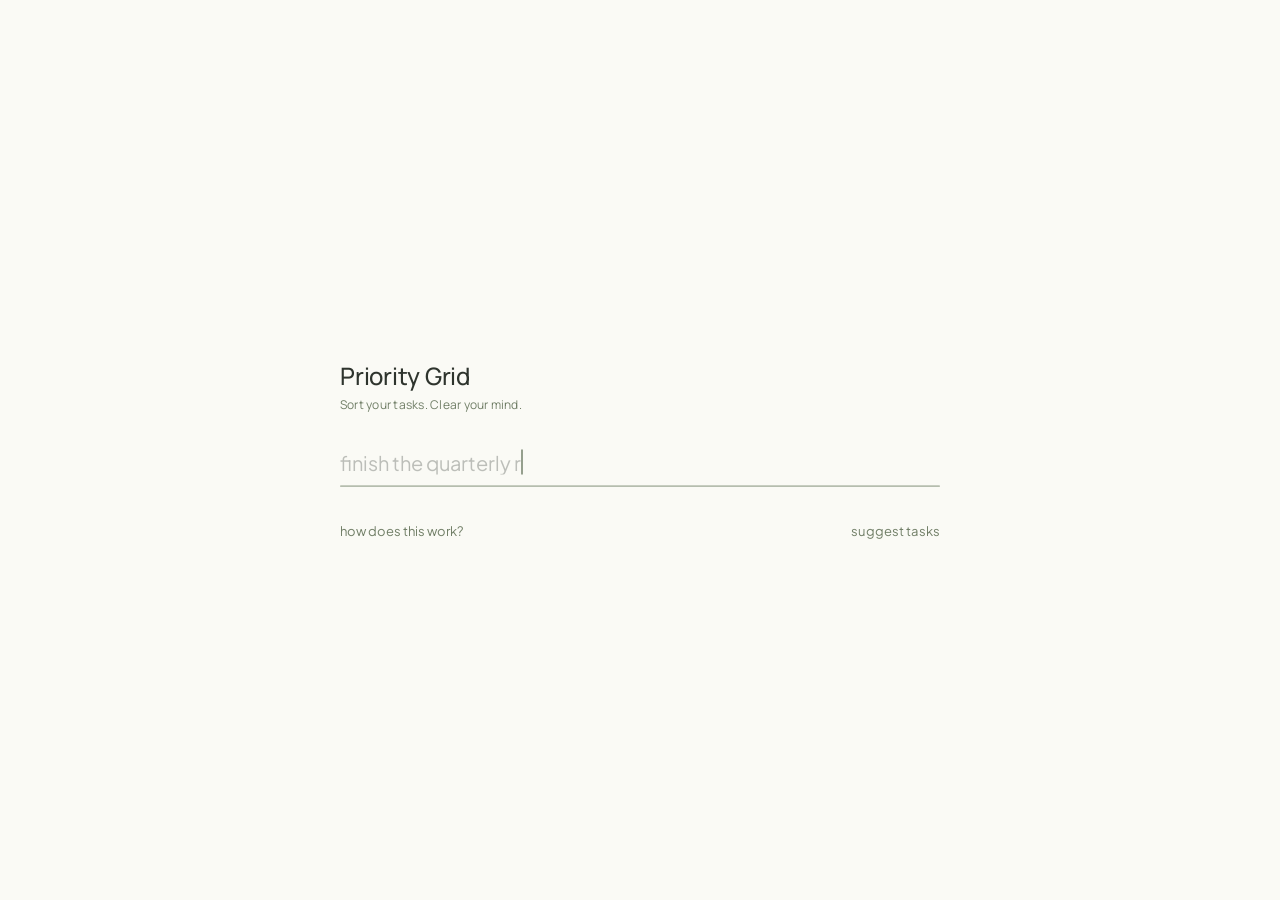
==== commit 9e0d97e0: "Fix mobile UX: visible tips toggle, sticky hover, add-task button - Interaction hints collapse into " ====
--- a/todo/index.html
+++ b/todo/index.html
@@ -350,7 +350,7 @@
   cursor: pointer;
   padding: 4px 6px;
   border-radius: 4px;
-  opacity: 0;
+  opacity: 0.4;
   transition: opacity 150ms ease, color 150ms ease;
   font-family: var(--font-body);
 }
@@ -558,6 +558,20 @@
   .sort-card { transition: none; }
 }
 
+/* Long-press charging feedback (touch drag without handle) */
+@keyframes lp-charge {
+  from { transform: scale(1); }
+  to   { transform: scale(1.02); box-shadow: 0 2px 8px rgba(46, 52, 45, 0.10); }
+}
+.sort-card.long-press-charging,
+.canvas-card.long-press-charging {
+  animation: lp-charge 400ms ease-out forwards;
+}
+@media (prefers-reduced-motion: reduce) {
+  .sort-card.long-press-charging,
+  .canvas-card.long-press-charging { animation: none; }
+}
+
 .sort-card .rank {
   font-family: var(--font-display);
   font-size: 11px;
@@ -579,6 +593,9 @@
 
 .sort-card .card-text {
   flex: 1;
+  font-size: 16px;
+  transform: scale(0.8125);
+  transform-origin: left center;
 }
 
 /* ── Swipe-to-delete wrapper ── */
@@ -693,16 +710,54 @@
   position: absolute;
   font-family: var(--font-body);
   font-size: 11px;
-  color: var(--text-muted);
+  color: var(--sage-45);
   pointer-events: none;
   letter-spacing: 0.01em;
   white-space: nowrap;
   z-index: 5;
 }
-.corner-hint.now { top: 52px; right: 32px; }
-.corner-hint.soon { top: 52px; left: 32px; }
-.corner-hint.quick { bottom: 40px; right: 32px; }
-.corner-hint.later { bottom: 40px; left: 32px; }
+.corner-hint.now { top: 52px; right: 36px; }
+.corner-hint.soon { top: 52px; left: 36px; }
+.corner-hint.quick { bottom: 40px; right: 36px; }
+.corner-hint.later { bottom: 40px; left: 36px; }
+
+/* Interaction hints — top-left, below "Soon" hint */
+.interaction-hints {
+  position: absolute;
+  top: 100px;
+  left: 32px;
+  z-index: 0;
+  pointer-events: auto;
+}
+.tips-toggle {
+  background: none;
+  border: none;
+  padding: 0;
+  font-family: var(--font-body);
+  font-size: 11px;
+  color: var(--sage-45);
+  cursor: pointer;
+  line-height: 1.5;
+}
+.tips-content {
+  display: flex;
+  flex-direction: column;
+  gap: 2px;
+  max-height: 80px;
+  opacity: 1;
+  overflow: hidden;
+  transition: max-height 400ms ease, opacity 300ms ease;
+}
+.interaction-hint {
+  font-family: var(--font-body);
+  font-size: 11px;
+  color: var(--sage-45);
+  white-space: nowrap;
+  line-height: 1.5;
+}
+.interaction-hints.collapsed .tips-content { max-height: 0; opacity: 0; }
+.interaction-hints.collapsed:hover .tips-content,
+.interaction-hints.collapsed:focus-within .tips-content { max-height: 80px; opacity: 1; }
 
 /* Axis labels — away from corners */
 .axis-label {
@@ -774,6 +829,9 @@
   white-space: normal;
   word-break: break-word;
   max-width: 200px;
+  min-height: 44px;
+  display: flex;
+  align-items: center;
   transition: box-shadow 180ms ease, background 150ms ease;
   z-index: 1;
 }
@@ -782,7 +840,28 @@
   .canvas-card:hover {
     background: #fafaf5;
     box-shadow: 0 2px 8px rgba(46, 52, 45, 0.10);
-    cursor: grab;
+  }
+}
+
+.canvas-card .canvas-handle {
+  color: var(--sage-25);
+  font-size: 14px;
+  line-height: 1;
+  cursor: grab;
+  padding: 8px 2px 8px 6px;
+  margin: -8px -10px -8px 0;
+  touch-action: none;
+  opacity: 0;
+  transition: opacity 150ms ease;
+  flex-shrink: 0;
+}
+.canvas-card:hover .canvas-handle { opacity: 1; }
+.canvas-card .canvas-handle:active { cursor: grabbing; }
+@media (pointer: coarse) {
+  .canvas-card .canvas-handle {
+    opacity: 1;
+    padding: 15px 6px 15px 12px;
+    margin: -15px -10px -15px 0;
   }
 }
 
@@ -836,6 +915,11 @@
 .canvas-card:not(.done) .card-text {
   opacity: 1;
   transition: opacity 300ms ease;
+}
+.card-text[contenteditable="true"] {
+  font-size: 16px;
+  transform: scale(0.8125);
+  transform-origin: left top;
 }
 
 @media (prefers-reduced-motion: reduce) {
@@ -1038,9 +1122,11 @@
   font-size: 18px;
   transition: box-shadow 150ms, color 150ms;
 }
-.toolbar-btn:hover {
-  color: var(--sage);
-  box-shadow: 0 4px 12px rgba(46,52,45,0.18);
+@media (hover: hover) {
+  .toolbar-btn:hover {
+    color: var(--sage);
+    box-shadow: 0 4px 12px rgba(46,52,45,0.18);
+  }
 }
 .toolbar-btn:focus-visible {
   outline: 2px solid var(--sage);
@@ -1256,7 +1342,7 @@
 /* ── Mobile: touch devices ── */
 @media (pointer: coarse) {
   .dump-card .dump-delete {
-    opacity: 0.35;
+    opacity: 0.5;
   }
   .dump-card .dump-delete:active {
     opacity: 1;
@@ -1274,6 +1360,7 @@
   .corner-label.soon { top: 20px; left: 20px; }
   .corner-label.quick { bottom: 44px; right: 20px; }
   .corner-label.later { bottom: 44px; left: 20px; }
+  .interaction-hints { top: 58px; left: 20px; }
   .dump-card .dump-delete { min-width: 44px; min-height: 44px; display: flex; align-items: center; justify-content: center; }
   .sort-card .handle { padding: 15px; margin: -15px; }
   .phase-nav-btn { padding: 14px 24px; }
@@ -1285,6 +1372,10 @@
   .keyboard-open .canvas-toolbar {
     opacity: 0 !important;
     pointer-events: none !important;
+  }
+  .keyboard-open .canvas-add-input-wrap {
+    bottom: auto;
+    top: 40%;
   }
 }
 
@@ -1297,12 +1388,15 @@
   .sort-inner > .sort-tip { width: min(520px, 100% - 32px); }
   .sort-header { font-size: 16px !important; }
   .canvas-card { max-width: 160px; }
-  .corner-label { font-size: 12px; padding: 8px 10px; }
+  .corner-label { font-size: 12px; padding: 12px 14px; min-width: 44px; min-height: 44px; display: flex; align-items: center; justify-content: center; }
   .corner-label.now, .corner-label.soon { top: 8px; }
   .corner-label.quick, .corner-label.later { bottom: 28px; }
   .corner-label.now, .corner-label.quick { right: 8px; }
   .corner-label.soon, .corner-label.later { left: 8px; }
   .corner-hint { display: none; }
+  .interaction-hints { top: 56px; left: 22px; }
+  .interaction-hint { font-size: 12px; }
+  .tips-toggle { font-size: 12px; }
   .axis-label { font-size: 9px; }
   .axis-urgent { right: 8px; top: calc(50% + 6px); }
   .axis-important { top: 6px; }
@@ -1446,6 +1540,15 @@
       <span class="corner-hint quick" aria-hidden="true">do fast, don't overthink</span>
       <span class="corner-hint later" aria-hidden="true">reconsider or let go</span>
 
+      <div class="interaction-hints" id="interaction-hints" aria-hidden="true">
+        <button class="tips-toggle" id="tips-toggle">tips</button>
+        <div class="tips-content">
+          <span class="interaction-hint">tap to complete</span>
+          <span class="interaction-hint">double-tap to edit</span>
+          <span class="interaction-hint">drag ⠇ to reorder</span>
+        </div>
+      </div>
+
       <span class="axis-label axis-urgent" aria-hidden="true">urgent &#8594;</span>
       <span class="axis-label axis-important" aria-hidden="true">important &#8593;</span>
 
@@ -1460,7 +1563,7 @@
           <input type="text" class="canvas-add-input" id="canvas-add-input" placeholder="add a task" aria-label="Add a new task to the map" autocomplete="off">
         </div>
         <div class="toolbar-item">
-          <button class="toolbar-btn toolbar-btn-add" id="btn-back-to-top" aria-label="Back to the top" title="Back to the top"><svg width="20" height="20" viewBox="0 0 20 20" fill="none" aria-hidden="true"><line x1="10" y1="16" x2="10" y2="4" stroke="currentColor" stroke-width="1.5" stroke-linecap="round"/><polyline points="5,9 10,4 15,9" stroke="currentColor" stroke-width="1.5" stroke-linecap="round" stroke-linejoin="round" fill="none"/></svg></button>
+          <button class="toolbar-btn toolbar-btn-add" id="btn-back-to-top" aria-label="Back to the top" title="Back to the top"><svg width="20" height="20" viewBox="0 0 20 20" fill="none" aria-hidden="true"><line x1="5" y1="3" x2="15" y2="3" stroke="currentColor" stroke-width="1.5" stroke-linecap="round"/><line x1="10" y1="16" x2="10" y2="7" stroke="currentColor" stroke-width="1.5" stroke-linecap="round"/><polyline points="5,12 10,7 15,12" stroke="currentColor" stroke-width="1.5" stroke-linecap="round" stroke-linejoin="round" fill="none"/></svg></button>
           <span class="toolbar-label">back to top</span>
         </div>
         <div class="toolbar-item">
@@ -1729,6 +1832,12 @@
   // Toggle has-value on input wrap — hides typewriter when tasks exist
   const inputWrap = document.querySelector('.dump-input-wrap');
   if (inputWrap) inputWrap.classList.toggle('has-value', state.tasks.length > 0);
+  // Remove from old/hidden tracking; hide toggle line when no old tasks remain
+  oldTaskIds.delete(id);
+  hiddenTaskIds.delete(id);
+  if (oldTaskIds.size === 0) {
+    document.getElementById('existing-tasks-line').style.display = 'none';
+  }
   // Re-show suggest button and restart typewriter when all tasks deleted
   if (state.tasks.length === 0) {
     const suggestBtn = document.getElementById('btn-suggest-tasks');
@@ -1869,6 +1978,55 @@
 let dragState = null;
 let canvasDragActive = false;
 
+function enterSortCardEdit(card, pass) {
+  if (card.querySelector('.sort-edit-input')) return;
+  const textEl = card.querySelector('.card-text');
+  if (textEl.getAttribute('contenteditable') === 'true') return;
+  const originalText = textEl.textContent;
+  const taskId = card.dataset.id;
+
+  textEl.setAttribute('contenteditable', 'true');
+  textEl.style.outline = 'none';
+  textEl.focus();
+
+  // Place cursor at end
+  const range = document.createRange();
+  range.selectNodeContents(textEl);
+  range.collapse(false);
+  const sel = window.getSelection();
+  sel.removeAllRanges();
+  sel.addRange(range);
+
+  function save() {
+    textEl.setAttribute('contenteditable', 'false');
+    const plainText = textEl.textContent.trim() || originalText;
+    if (plainText !== originalText) {
+      const t = state.tasks.find(t => t.id === taskId);
+      if (t) t.text = plainText;
+      saveState();
+    }
+    textEl.textContent = plainText || originalText;
+    resetIOSZoom();
+    const order = pass === 'urgency' ? state.urgencyOrder : state.importanceOrder;
+    const pos = order.indexOf(taskId);
+    card.setAttribute('aria-label', `${plainText}, position ${pos + 1} of ${order.length}`);
+  }
+
+  function cancel() {
+    textEl.setAttribute('contenteditable', 'false');
+    textEl.textContent = originalText;
+    resetIOSZoom();
+  }
+
+  textEl.addEventListener('keydown', function handler(ev) {
+    if (ev.key === 'Enter' && !ev.shiftKey) { ev.preventDefault(); save(); textEl.removeEventListener('keydown', handler); }
+    if (ev.key === 'Escape') { ev.preventDefault(); cancel(); textEl.removeEventListener('keydown', handler); }
+    ev.stopPropagation();
+  });
+
+  textEl.addEventListener('blur', save, { once: true });
+}
+
 function renderSortList(pass) {
   const listId = pass === 'urgency' ? 'sort-list-urgency' : 'sort-list-importance';
   const listEl = document.getElementById(listId);
@@ -1896,83 +2054,31 @@
       <span class="handle" aria-hidden="true">\u2807</span>
     `;
 
-    // ── Double-click to edit ──
-    card.addEventListener('dblclick', (e) => {
-      e.stopPropagation();
-      const textEl = card.querySelector('.card-text');
-      const originalText = textEl.textContent;
-      const taskId = card.dataset.id;
-
-      // Create input
-      const input = document.createElement('input');
-      input.type = 'text';
-      input.value = originalText;
-      input.className = 'sort-edit-input';
-      input.style.cssText = 'width:100%;border:none;background:transparent;font:inherit;color:inherit;outline:none;padding:0;';
-
-      textEl.textContent = '';
-      textEl.appendChild(input);
-      input.focus();
-      // Place cursor at end instead of selecting all
-      input.setSelectionRange(input.value.length, input.value.length);
-
-      function save() {
-        // Guard against double-fire (blur after Enter)
-        if (!input.parentNode) return;
-        const newText = input.value.trim();
-        if (newText && newText !== originalText) {
-          // Update state
-          const t = state.tasks.find(t => t.id === taskId);
-          if (t) t.text = newText;
-          saveState();
-        }
-        const finalText = newText || originalText;
-        textEl.textContent = finalText;
-        input.remove();
-        // Update aria-label
-        const order = pass === 'urgency' ? state.urgencyOrder : state.importanceOrder;
-        const pos = order.indexOf(taskId);
-        card.setAttribute('aria-label', `${finalText}, position ${pos + 1} of ${order.length}`);
-      }
-
-      function cancel() {
-        textEl.textContent = originalText;
-        input.remove();
-      }
-
-      input.addEventListener('keydown', (ev) => {
-        if (ev.key === 'Enter') { ev.preventDefault(); save(); }
-        if (ev.key === 'Escape') { ev.preventDefault(); cancel(); }
-        ev.stopPropagation(); // prevent sort keyboard handlers
-      });
-
-      input.addEventListener('blur', save);
+    // ── Click to edit ──
+    card.addEventListener('click', (e) => {
+      if (card.querySelector('[contenteditable="true"]') || card.querySelector('.sort-edit-input')) return;
+      if (card._suppressNextClick) { card._suppressNextClick = false; return; }
+      enterSortCardEdit(card, pass);
     });
 
-    // Double-tap fallback for mobile
-    let lastTapTime = 0;
-    card.addEventListener('pointerup', (e) => {
-      if (card._suppressNextClick) return;
+    // ── Drag to reorder ──
+    // Mouse: anywhere on card initiates drag
+    // Touch handle: instant drag  |  Touch card body: long-press to drag
+    card.addEventListener('pointerdown', (e) => {
       if (card.querySelector('[contenteditable="true"]') || card.querySelector('.sort-edit-input')) return;
-      const now = Date.now();
-      if (now - lastTapTime < 300) {
-        card.dispatchEvent(new Event('dblclick', { bubbles: true }));
-        lastTapTime = 0;
-      } else {
-        lastTapTime = now;
-      }
-    });
-
-    // ── Drag to reorder ──
-    // On touch: only the handle initiates drag (so card body scrolls the page)
-    // On mouse: anywhere on the card initiates drag
-    card.addEventListener('pointerdown', (e) => {
-      if (card.querySelector('.sort-edit-input')) return;
+      if (e.pointerType === 'touch' && !e.target.closest('.handle')) return;
       if (e.button !== 0 && e.pointerType !== 'touch') return;
-      if (e.pointerType === 'touch' && !e.target.closest('.handle')) return;
       onSortPointerDown(e, pass);
     });
 
+    // Long-press entry via touchstart (immune to browser's pointercancel)
+    card.addEventListener('touchstart', (e) => {
+      if (card.querySelector('[contenteditable="true"]') || card.querySelector('.sort-edit-input')) return;
+      if (e.target.closest('.handle')) return;
+      const t = e.touches[0];
+      if (t) startSortLongPress(t, card, pass);
+    }, { passive: true });
+
     card.addEventListener('keydown', e => onSortKeyDown(e, id, pass));
 
     wrap.appendChild(card);
@@ -1982,6 +2088,80 @@
 
 let pendingDrag = null;
 const DRAG_MOVE_THRESHOLD = 4; // px before committing to drag
+
+// ── Long-press to drag (touch, card body) ──
+// Uses touch events (not pointer events) because the browser fires pointercancel
+// on elements with touch-action:manipulation before our timer can complete.
+const LONG_PRESS_DELAY = 400;
+const LONG_PRESS_TOLERANCE = 5;
+let sortLongPressCancel = null;
+
+function startSortLongPress(e, card, pass) {
+  if (sortLongPressCancel) sortLongPressCancel();
+
+  const startX = e.clientX;
+  const startY = e.clientY;
+  let timer = null;
+
+  const onMoveDuringWait = (ev) => {
+    const t = ev.touches[0];
+    if (!t) return;
+    if (Math.abs(t.clientX - startX) > LONG_PRESS_TOLERANCE ||
+        Math.abs(t.clientY - startY) > LONG_PRESS_TOLERANCE) {
+      cancel();
+    }
+  };
+
+  const cancel = () => {
+    if (timer) clearTimeout(timer);
+    timer = null;
+    sortLongPressCancel = null;
+    card.classList.remove('long-press-charging');
+    document.removeEventListener('touchmove', onMoveDuringWait);
+    document.removeEventListener('touchend', cancel);
+    document.removeEventListener('touchcancel', cancel);
+  };
+
+  sortLongPressCancel = cancel;
+
+  document.addEventListener('touchmove', onMoveDuringWait, { passive: true });
+  document.addEventListener('touchend', cancel, { passive: true });
+  document.addEventListener('touchcancel', cancel, { passive: true });
+
+  card.classList.add('long-press-charging');
+
+  timer = setTimeout(() => {
+    cancel();
+    if (navigator.vibrate) navigator.vibrate(30);
+
+    // Start drag immediately (skip the 4px pending threshold)
+    const cardRect = card.getBoundingClientRect();
+    pendingDrag = {
+      card, pass, startY,
+      cardOffsetY: startY - cardRect.top,
+      pointerId: null,
+      committed: true,
+    };
+    commitDragStart(pendingDrag, null);
+
+    // Track drag via touch events (pointer events are dead after browser's pointercancel)
+    function onDragMove(ev) {
+      ev.preventDefault(); // block scroll
+      const t = ev.touches[0];
+      if (t) onSortPointerMove({ clientY: t.clientY });
+    }
+    function onDragEnd() {
+      document.removeEventListener('touchmove', onDragMove);
+      document.removeEventListener('touchend', onDragEnd);
+      document.removeEventListener('touchcancel', onDragEnd);
+      onSortPointerUp({});
+    }
+
+    document.addEventListener('touchmove', onDragMove, { passive: false });
+    document.addEventListener('touchend', onDragEnd, { passive: true });
+    document.addEventListener('touchcancel', onDragEnd, { passive: true });
+  }, LONG_PRESS_DELAY);
+}
 
 function onSortPointerDown(e, pass) {
   const card = e.currentTarget;
@@ -2202,7 +2382,7 @@
 
 function onSortKeyDown(e, id, pass) {
   // Don't handle keys during inline editing
-  if (e.target.classList.contains('sort-edit-input')) return;
+  if (e.target.getAttribute('contenteditable') === 'true' || e.target.classList.contains('sort-edit-input')) return;
 
   const order = pass === 'urgency' ? state.urgencyOrder : state.importanceOrder;
   const idx = order.indexOf(id);
@@ -2237,16 +2417,16 @@
 function initSort() {
   // Urgency done
   const btnUrgencyDone = document.getElementById('btn-urgency-done');
-  btnUrgencyDone.addEventListener('click', onUrgencyDone);
+  btnUrgencyDone.addEventListener('click', () => { if (!isTransitioning) onUrgencyDone(); });
   btnUrgencyDone.addEventListener('keydown', e => {
-    if (e.key === 'Enter' || e.key === ' ') { e.preventDefault(); onUrgencyDone(); }
+    if (e.key === 'Enter' || e.key === ' ') { e.preventDefault(); if (!isTransitioning) onUrgencyDone(); }
   });
 
   // Importance done
   const btnImportanceDone = document.getElementById('btn-importance-done');
-  btnImportanceDone.addEventListener('click', onImportanceDone);
+  btnImportanceDone.addEventListener('click', () => { if (!isTransitioning) onImportanceDone(); });
   btnImportanceDone.addEventListener('keydown', e => {
-    if (e.key === 'Enter' || e.key === ' ') { e.preventDefault(); onImportanceDone(); }
+    if (e.key === 'Enter' || e.key === ' ') { e.preventDefault(); if (!isTransitioning) onImportanceDone(); }
   });
 
 }
@@ -2407,6 +2587,7 @@
     // Phase 1.3: SVG with viewBox, width/height attributes
     card.innerHTML = `
       <span class="card-text">${escapeHtml(task.text)}</span>
+      <span class="canvas-handle" aria-hidden="true">\u2807</span>
       <div class="card-strike" aria-hidden="true">
         <svg width="100%" height="100%" preserveAspectRatio="none" overflow="visible"><path class="strike-path" d=""/></svg>
       </div>
@@ -2436,7 +2617,7 @@
       clickTimer = setTimeout(() => {
         if (card._isEditing) return;
         onCanvasCardTap(card, task.id);
-      }, 250);
+      }, 300);
     });
 
     card.addEventListener('dblclick', (e) => {
@@ -2444,7 +2625,7 @@
       clearTimeout(clickTimer);
       card._suppressNextClick = true;
       setTimeout(() => { card._suppressNextClick = false; }, 300);
-
+      if (card.classList.contains('done')) return; // done: dblclick does nothing
       const textEl = card.querySelector('.card-text');
       if (textEl.getAttribute('contenteditable') === 'true') return;
       const originalText = textEl.textContent;
@@ -2454,6 +2635,7 @@
       textEl.setAttribute('contenteditable', 'true');
       textEl.style.outline = 'none';
       textEl.focus();
+      scrollCardIntoKeyboardView(card);
 
       // Place cursor at end
       const range = document.createRange();
@@ -2465,11 +2647,14 @@
 
       function endEdit() {
         setTimeout(() => { card._isEditing = false; }, 350);
+        restoreCardPosition(card, taskId);
         resetIOSZoom();
       }
 
       function save() {
         textEl.setAttribute('contenteditable', 'false');
+        card._suppressNextClick = true;
+        setTimeout(() => { card._suppressNextClick = false; }, 400);
         const html = textEl.innerHTML;
         const plainText = textEl.textContent.trim() || originalText;
         if (plainText !== originalText) {
@@ -2480,11 +2665,14 @@
         textEl.innerHTML = cleaned || escapeHtml(originalText);
         card.setAttribute('aria-label', `${plainText} — click to toggle done`);
         requestAnimationFrame(() => requestAnimationFrame(() => updateStrikePath(card)));
+        saveState();
         endEdit();
       }
 
       function cancel() {
         textEl.setAttribute('contenteditable', 'false');
+        card._suppressNextClick = true;
+        setTimeout(() => { card._suppressNextClick = false; }, 400);
         textEl.textContent = originalText;
         endEdit();
       }
@@ -2502,6 +2690,7 @@
     let lastTapTime = 0;
     card.addEventListener('pointerup', (e) => {
       if (card._suppressNextClick) return;
+      if (card._isEditing) return;
       if (card.querySelector('[contenteditable="true"]') || card.querySelector('.sort-edit-input')) return;
       const now = Date.now();
       if (now - lastTapTime < 300) {
@@ -2537,6 +2726,7 @@
         card.style.left = x + 'px';
         card.style.top  = y + 'px';
         state.cardPositions[task.id] = { x, y };
+        saveState();
         announce(`${task.text} moved to ${Math.round(x)}, ${Math.round(y)}`);
       }
     });
@@ -2625,14 +2815,36 @@
 // Canvas card interactions
 // ──────────────────────────────────────────────────────────────────────────────
 
+// Temporarily reposition a canvas card into view when keyboard is open (mobile)
+function scrollCardIntoKeyboardView(card) {
+  if (!window.visualViewport) return;
+  const vvH = window.visualViewport.height;
+  const fullH = window.innerHeight;
+  if (vvH >= fullH * 0.85) return; // keyboard not open
+  const cardTop = parseFloat(card.style.top) || 0;
+  const safeMax = vvH - 60; // keep card above keyboard with margin
+  if (cardTop > safeMax) {
+    card._savedTop = cardTop;
+    card.style.transition = 'top 200ms ease';
+    card.style.top = Math.max(40, safeMax) + 'px';
+    setTimeout(() => { card.style.transition = ''; }, 220);
+  }
+}
+
+function restoreCardPosition(card, taskId) {
+  if (card._savedTop !== undefined) {
+    const rm = prefersReducedMotion();
+    card.style.transition = rm ? 'none' : 'top 200ms ease';
+    card.style.top = card._savedTop + 'px';
+    state.cardPositions[taskId] = { x: parseFloat(card.style.left), y: card._savedTop };
+    delete card._savedTop;
+    setTimeout(() => { card.style.transition = ''; }, 220);
+  }
+}
+
 function resetIOSZoom() {
-  const vp = document.querySelector('meta[name=viewport]');
-  if (vp) {
-    vp.setAttribute('content', 'width=device-width, initial-scale=1.0, maximum-scale=1.0');
-    setTimeout(() => {
-      vp.setAttribute('content', 'width=device-width, initial-scale=1.0');
-    }, 100);
-  }
+  // Viewport meta tag manipulation no longer works on iOS 10+.
+  // Auto-zoom is prevented by using font-size >= 16px on editable elements.
 }
 
 function onCanvasCardTap(card, id) {
@@ -2661,6 +2873,7 @@
     announce(`${text} — done`);
   }
   saveState();
+  collapseInteractionHints();
 }
 
 // Swipe-to-strike removed — tap toggles strikethrough, hold to drag, double-tap to edit
@@ -2773,7 +2986,7 @@
 
   document.addEventListener('click', (e) => {
     if (addWrap.classList.contains('visible') &&
-        !addWrap.contains(e.target) && e.target !== addBtn) {
+        !addWrap.contains(e.target) && !addBtn.contains(e.target)) {
       addWrap.classList.remove('visible');
     }
   });
@@ -2805,6 +3018,7 @@
 
   card.innerHTML = `
     <span class="card-text">${escapeHtml(task.text)}</span>
+    <span class="canvas-handle" aria-hidden="true">\u2807</span>
     <div class="card-strike" aria-hidden="true">
       <svg width="100%" height="100%" preserveAspectRatio="none" overflow="visible"><path class="strike-path" d=""/></svg>
     </div>
@@ -2839,7 +3053,7 @@
     clearTimeout(clickTimer);
     card._suppressNextClick = true;
     setTimeout(() => { card._suppressNextClick = false; }, 300);
-
+    if (card.classList.contains('done')) return; // done: dblclick does nothing
     const textEl = card.querySelector('.card-text');
     if (textEl.getAttribute('contenteditable') === 'true') return;
     const originalText = textEl.textContent;
@@ -2849,6 +3063,7 @@
     textEl.setAttribute('contenteditable', 'true');
     textEl.style.outline = 'none';
     textEl.focus();
+    scrollCardIntoKeyboardView(card);
 
     const range = document.createRange();
     range.selectNodeContents(textEl);
@@ -2859,11 +3074,14 @@
 
     function endEdit() {
       setTimeout(() => { card._isEditing = false; }, 350);
+      restoreCardPosition(card, taskId);
       resetIOSZoom();
     }
 
     function save() {
       textEl.setAttribute('contenteditable', 'false');
+      card._suppressNextClick = true;
+      setTimeout(() => { card._suppressNextClick = false; }, 400);
       const html = textEl.innerHTML;
       const plainText = textEl.textContent.trim() || originalText;
       if (plainText !== originalText) {
@@ -2874,11 +3092,14 @@
       textEl.innerHTML = cleaned || escapeHtml(originalText);
       card.setAttribute('aria-label', `${plainText} — click to toggle done`);
       requestAnimationFrame(() => requestAnimationFrame(() => updateStrikePath(card)));
+      saveState();
       endEdit();
     }
 
     function cancel() {
       textEl.setAttribute('contenteditable', 'false');
+      card._suppressNextClick = true;
+      setTimeout(() => { card._suppressNextClick = false; }, 400);
       textEl.textContent = originalText;
       endEdit();
     }
@@ -2895,6 +3116,8 @@
   // Double-tap fallback for mobile
   let lastTapTime = 0;
   card.addEventListener('pointerup', (e) => {
+    if (card._suppressNextClick) return;
+    if (card._isEditing) return;
     if (card.querySelector('[contenteditable="true"]') || card.querySelector('.sort-edit-input')) return;
     const now = Date.now();
     if (now - lastTapTime < 300) {
@@ -2930,9 +3153,14 @@
       card.style.left = cx + 'px';
       card.style.top  = cy + 'px';
       state.cardPositions[task.id] = { x: cx, y: cy };
+      saveState();
       announce(`${task.text} moved to ${Math.round(cx)}, ${Math.round(cy)}`);
     }
   });
+
+  // Hide empty state when adding a card
+  const emptyEl = document.getElementById('empty-state');
+  if (emptyEl) emptyEl.classList.remove('visible');
 
   canvas.appendChild(card);
 
@@ -2953,127 +3181,161 @@
 // ──────────────────────────────────────────────────────────────────────────────
 
 function setupLongPressDrag(card, id) {
-  let pressTimer = null;
   let isDragging = false;
   let startX, startY, startLeft, startTop;
-  let pointerId = null;
-  let moved = false;
-
-  const LONG_PRESS_MS = 200;
-  const MOVEMENT_TOLERANCE = 14;
-  const SNAP_THRESHOLD = 20;
-
-  function onStart(e) {
-    if (card.querySelector('input') || card.querySelector('[contenteditable="true"]')) return;
+
+  const DRAG_THRESHOLD = 4;
+
+  // ── Handle drag (pointer events — handle has touch-action:none so no cancel) ──
+  function onHandleDown(e) {
     if (e.button !== undefined && e.button !== 0) return;
-    const clientX = e.touches ? e.touches[0].clientX : e.clientX;
-    const clientY = e.touches ? e.touches[0].clientY : e.clientY;
-
-    startX = clientX;
-    startY = clientY;
+    e.preventDefault();
+    e.stopPropagation();
+
+    startX = e.clientX;
+    startY = e.clientY;
     startLeft = parseFloat(card.style.left) || 0;
     startTop = parseFloat(card.style.top) || 0;
-    moved = false;
     isDragging = false;
 
-    if (e.pointerId !== undefined) pointerId = e.pointerId;
-
-    pressTimer = setTimeout(() => {
-      if (!moved) {
-        isDragging = true;
-        canvasDragActive = true;
-        card._suppressNextClick = true;
-        card.classList.add('grabbing');
-
-        if (e.pointerId !== undefined) card.setPointerCapture(e.pointerId);
-
-        const rm = prefersReducedMotion();
-        if (!rm) {
-          card.style.transition = 'box-shadow 180ms ease-out';
-        }
-        card.style.boxShadow = 'var(--card-shadow-lift)';
-        card.style.zIndex = '100';
-
-      }
-    }, LONG_PRESS_MS);
-  }
-
-  function onMove(e) {
-    const clientX = e.touches ? e.touches[0].clientX : e.clientX;
-    const clientY = e.touches ? e.touches[0].clientY : e.clientY;
-    const dx = clientX - startX;
-    const dy = clientY - startY;
-    const dist = Math.sqrt(dx * dx + dy * dy);
-
-    if (dist > MOVEMENT_TOLERANCE && !isDragging) {
-      clearTimeout(pressTimer);
-      pressTimer = null;
-      moved = true;
-      card._suppressNextClick = true;
-    }
-
-    if (!isDragging) return;
+    card.setPointerCapture(e.pointerId);
+    card._suppressNextClick = true;
+
+    card.addEventListener('pointermove', onPointerMove);
+    card.addEventListener('pointerup', onPointerEnd);
+    card.addEventListener('pointercancel', onPointerEnd);
+  }
+
+  function onPointerMove(e) {
+    const dx = e.clientX - startX;
+    const dy = e.clientY - startY;
+
+    if (!isDragging) {
+      if (Math.abs(dx) < DRAG_THRESHOLD && Math.abs(dy) < DRAG_THRESHOLD) return;
+      isDragging = true;
+      canvasDragActive = true;
+      card.classList.add('grabbing');
+      card.style.boxShadow = 'var(--card-shadow-lift)';
+      card.style.zIndex = '100';
+    }
+
     e.preventDefault();
-
+    moveCard(dx, dy);
+  }
+
+  function onPointerEnd(e) {
+    card.removeEventListener('pointermove', onPointerMove);
+    card.removeEventListener('pointerup', onPointerEnd);
+    card.removeEventListener('pointercancel', onPointerEnd);
+    finishDrag();
+  }
+
+  // ── Shared: move card within canvas bounds ──
+  function moveCard(dx, dy) {
     const canvas = document.getElementById('scatter-canvas');
     const canvasRect = canvas.getBoundingClientRect();
-
-    let newLeft = startLeft + dx;
-    let newTop = startTop + dy;
-
     const EDGE = 24;
-    newLeft = Math.max(EDGE, Math.min(canvasRect.width - card.offsetWidth - EDGE, newLeft));
-    newTop = Math.max(EDGE, Math.min(canvasRect.height - card.offsetHeight - EDGE, newTop));
-
+    const newLeft = Math.max(EDGE, Math.min(canvasRect.width - card.offsetWidth - EDGE, startLeft + dx));
+    const newTop = Math.max(EDGE, Math.min(canvasRect.height - card.offsetHeight - EDGE, startTop + dy));
     card.style.left = newLeft + 'px';
     card.style.top = newTop + 'px';
   }
 
-  function onEnd(e) {
-    clearTimeout(pressTimer);
-    pressTimer = null;
-
-    if (!isDragging) return;
-
-    const clientX = e.touches ? (e.changedTouches[0]?.clientX ?? startX) : e.clientX;
-    const clientY = e.touches ? (e.changedTouches[0]?.clientY ?? startY) : e.clientY;
-    const dx = clientX - startX;
-    const dy = clientY - startY;
-    const dist = Math.sqrt(dx * dx + dy * dy);
+  function finishDrag() {
+    if (!isDragging) {
+      setTimeout(() => { card._suppressNextClick = false; }, 50);
+      return;
+    }
 
     isDragging = false;
     canvasDragActive = false;
     card.classList.remove('grabbing');
     card.style.zIndex = '';
-
-    const rm = prefersReducedMotion();
-
-    card._suppressNextClick = true;
-    setTimeout(() => { card._suppressNextClick = false; }, 300);
-
-    if (dist < SNAP_THRESHOLD) {
-      const snapDur = rm ? 0 : 180;
-      card.style.transition = `left ${snapDur}ms ease-out, top ${snapDur}ms ease-out, box-shadow ${snapDur}ms ease`;
-      card.style.left = startLeft + 'px';
-      card.style.top = startTop + 'px';
-      card.style.boxShadow = '';
-      setTimeout(() => { card.style.transition = ''; }, snapDur + 10);
-    } else {
-      card.style.boxShadow = '';
-      card.style.transition = 'box-shadow 150ms ease';
-      state.cardPositions[id] = {
-        x: parseFloat(card.style.left),
-        y: parseFloat(card.style.top),
-      };
-      saveState();
-      setTimeout(() => { card.style.transition = ''; }, 160);
-    }
-  }
-
-  card.addEventListener('pointerdown', onStart);
-  card.addEventListener('pointermove', onMove);
-  card.addEventListener('pointerup', onEnd);
-  card.addEventListener('pointercancel', onEnd);
+    card.style.boxShadow = '';
+    card.style.transition = 'box-shadow 150ms ease';
+
+    state.cardPositions[id] = {
+      x: parseFloat(card.style.left),
+      y: parseFloat(card.style.top),
+    };
+    saveState();
+    collapseInteractionHints();
+
+    setTimeout(() => { card._suppressNextClick = false; card.style.transition = ''; }, 200);
+  }
+
+  const handle = card.querySelector('.canvas-handle');
+  if (handle) {
+    handle.addEventListener('pointerdown', onHandleDown);
+  }
+
+  // ── Long-press on card body (touch events — immune to pointercancel) ──
+  let lpTimer = null;
+  card.addEventListener('touchstart', (e) => {
+    if (e.target.closest('.canvas-handle')) return;
+
+    const t = e.touches[0];
+    if (!t) return;
+    const sx = t.clientX;
+    const sy = t.clientY;
+
+    const onMoveLp = (ev) => {
+      const mt = ev.touches[0];
+      if (!mt) return;
+      if (Math.abs(mt.clientX - sx) > LONG_PRESS_TOLERANCE ||
+          Math.abs(mt.clientY - sy) > LONG_PRESS_TOLERANCE) {
+        cancelLp();
+      }
+    };
+    const cancelLp = () => {
+      if (lpTimer) clearTimeout(lpTimer);
+      lpTimer = null;
+      card.classList.remove('long-press-charging');
+      document.removeEventListener('touchmove', onMoveLp);
+      document.removeEventListener('touchend', cancelLp);
+      document.removeEventListener('touchcancel', cancelLp);
+    };
+
+    document.addEventListener('touchmove', onMoveLp, { passive: true });
+    document.addEventListener('touchend', cancelLp, { passive: true });
+    document.addEventListener('touchcancel', cancelLp, { passive: true });
+
+    card.classList.add('long-press-charging');
+
+    lpTimer = setTimeout(() => {
+      cancelLp();
+      if (navigator.vibrate) navigator.vibrate(30);
+
+      // Set up drag state
+      startX = sx;
+      startY = sy;
+      startLeft = parseFloat(card.style.left) || 0;
+      startTop = parseFloat(card.style.top) || 0;
+      isDragging = true;
+      canvasDragActive = true;
+      card._suppressNextClick = true;
+      card.classList.add('grabbing');
+      card.style.boxShadow = 'var(--card-shadow-lift)';
+      card.style.zIndex = '100';
+
+      // Track drag via touch events
+      function onDragMove(ev) {
+        ev.preventDefault(); // block scroll
+        const dt = ev.touches[0];
+        if (dt) moveCard(dt.clientX - startX, dt.clientY - startY);
+      }
+      function onDragEnd() {
+        document.removeEventListener('touchmove', onDragMove);
+        document.removeEventListener('touchend', onDragEnd);
+        document.removeEventListener('touchcancel', onDragEnd);
+        finishDrag();
+      }
+
+      document.addEventListener('touchmove', onDragMove, { passive: false });
+      document.addEventListener('touchend', onDragEnd, { passive: true });
+      document.addEventListener('touchcancel', onDragEnd, { passive: true });
+    }, LONG_PRESS_DELAY);
+  }, { passive: true });
 }
 
 // ──────────────────────────────────────────────────────────────────────────────
@@ -3161,6 +3423,10 @@
           card.style.top = pos.y + 'px';
         }
       });
+      // Clear stale transition after animation so drag/arrow keys aren't sluggish
+      if (!rm) {
+        setTimeout(() => { remaining.forEach(card => { card.style.transition = ''; }); }, 420);
+      }
     } else {
       state.cardPositions = {};
     }
@@ -3404,6 +3670,31 @@
 }
 
 // ──────────────────────────────────────────────────────────────────────────────
+// Interaction hints — collapsible tips toggle
+// ──────────────────────────────────────────────────────────────────────────────
+
+function collapseInteractionHints() {
+  const hints = document.getElementById('interaction-hints');
+  if (!hints || hints.classList.contains('collapsed')) return;
+  hints.classList.add('collapsed');
+}
+
+function initInteractionHints() {
+  // On touch devices, tap "tips" to briefly show hints
+  const hints = document.getElementById('interaction-hints');
+  if (!hints) return;
+  const toggle = document.getElementById('tips-toggle');
+  if (!toggle) return;
+  toggle.addEventListener('click', (e) => {
+    e.stopPropagation();
+    if (!hints.classList.contains('collapsed')) return;
+    hints.classList.remove('collapsed');
+    // Re-collapse after finger lifts and a short reading window
+    setTimeout(() => hints.classList.add('collapsed'), 3000);
+  });
+}
+
+// ──────────────────────────────────────────────────────────────────────────────
 // Fix 1: Map guide
 // ──────────────────────────────────────────────────────────────────────────────
 
@@ -3887,6 +4178,7 @@
   initDump();
   initSortTips();
   initMapGuide();
+  initInteractionHints();
   initCornerPopovers();
   initPageScroll();
 
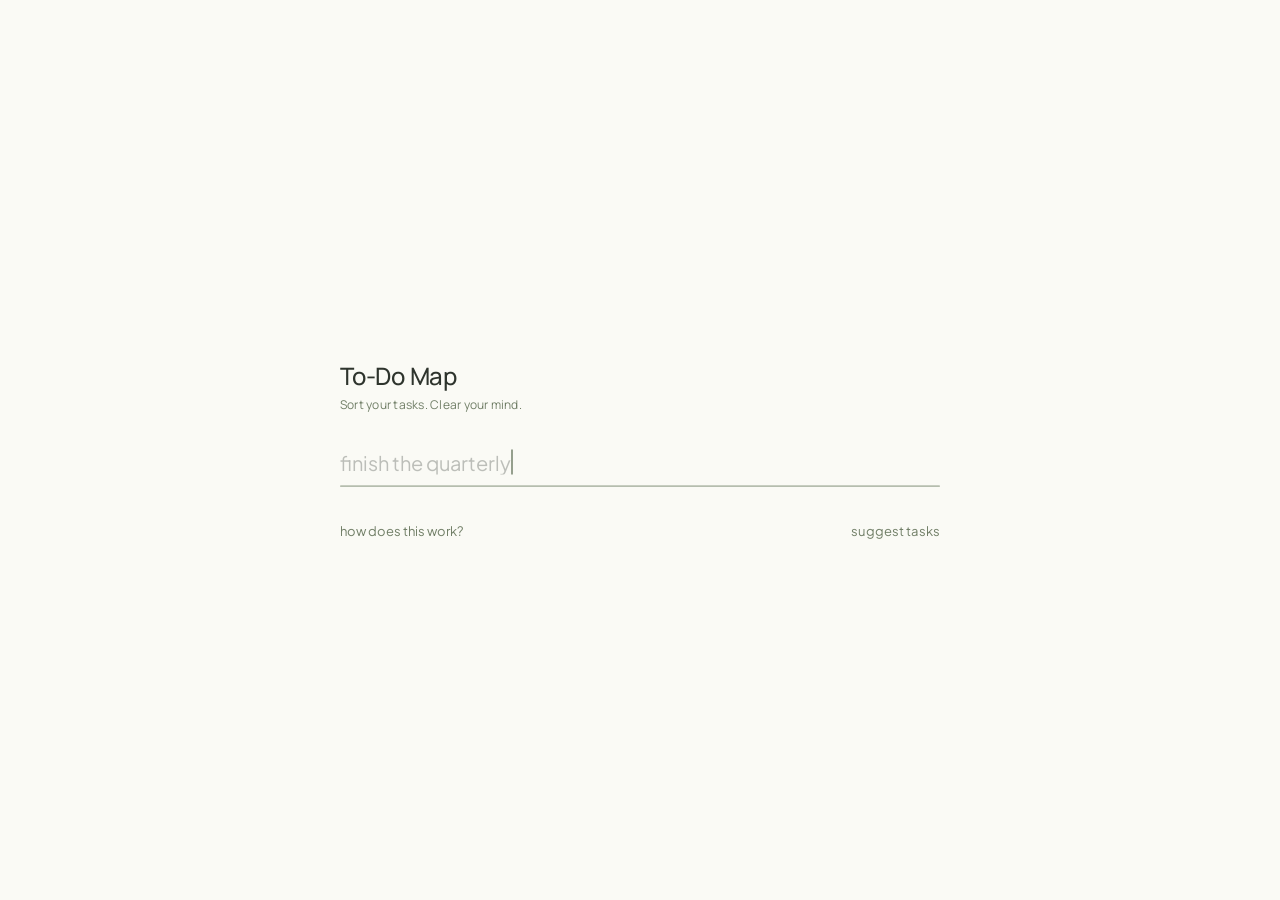
==== commit 3805985b: "Rename product to To-Do Map User-facing title, header, screen-reader h1, export filename, and grid-r" ====
--- a/todo/index.html
+++ b/todo/index.html
@@ -3,7 +3,7 @@
 <head>
 <meta charset="UTF-8">
 <meta name="viewport" content="width=device-width, initial-scale=1.0">
-<title>Priority Grid</title>
+<title>To-Do Map</title>
 <link rel="preconnect" href="https://fonts.googleapis.com">
 <link rel="preconnect" href="https://fonts.gstatic.com" crossorigin>
 <link href="https://fonts.googleapis.com/css2?family=Manrope:wght@400;500;600&family=Plus+Jakarta+Sans:wght@400;500&display=swap" rel="stylesheet">
@@ -1408,7 +1408,7 @@
 </head>
 <body>
 
-<h1 class="sr-only">Your priority grid</h1>
+<h1 class="sr-only">Your to-do map</h1>
 <div id="aria-live" aria-live="polite" aria-atomic="true"></div>
 
 <div class="flow-container">
@@ -1419,7 +1419,7 @@
   <section id="phase-dump" class="phase phase-active" aria-label="Brain dump — add everything on your mind">
     <div class="dump-inner" id="dump-inner">
       <div class="dump-upper">
-        <h2 class="dump-title">Priority Grid</h2>
+        <h2 class="dump-title">To-Do Map</h2>
         <p class="dump-tagline">Sort your tasks. Clear your mind.</p>
       </div>
 
@@ -1511,7 +1511,7 @@
   <!-- ═══════════════════════════════════════
        PHASE 3: SCATTER
   ═══════════════════════════════════════ -->
-  <section id="phase-scatter" class="phase phase-pending" aria-label="Your tasks on the grid" aria-hidden="true">
+  <section id="phase-scatter" class="phase phase-pending" aria-label="Your tasks on the map" aria-hidden="true">
     <h2 class="sr-only">Your grid</h2>
     <div class="scatter-canvas" id="scatter-canvas">
       <svg class="quadrant-svg" id="quadrant-svg" aria-hidden="true">
@@ -1578,9 +1578,9 @@
 
       <!-- Utility buttons — bottom left -->
       <div class="canvas-util-wrap" id="canvas-util-wrap">
-        <button class="canvas-util-btn" id="btn-export" aria-label="Export your grid as a file">export</button>
+        <button class="canvas-util-btn" id="btn-export" aria-label="Export your map as a file">export</button>
         <span class="canvas-util-sep" aria-hidden="true">·</span>
-        <button class="canvas-util-btn" id="btn-import" aria-label="Import a previously exported grid file">import</button>
+        <button class="canvas-util-btn" id="btn-import" aria-label="Import a previously exported map file">import</button>
         <input type="file" id="import-file-input" accept=".json" style="display:none" aria-hidden="true">
       </div>
     </div>
@@ -3487,7 +3487,7 @@
   a.href = url;
   const d = new Date();
   const stamp = d.getFullYear() + '-' + String(d.getMonth()+1).padStart(2,'0') + '-' + String(d.getDate()).padStart(2,'0');
-  a.download = `priority-grid-${stamp}.json`;
+  a.download = `to-do-map-${stamp}.json`;
   a.click();
   URL.revokeObjectURL(url);
   announce('Grid exported.');
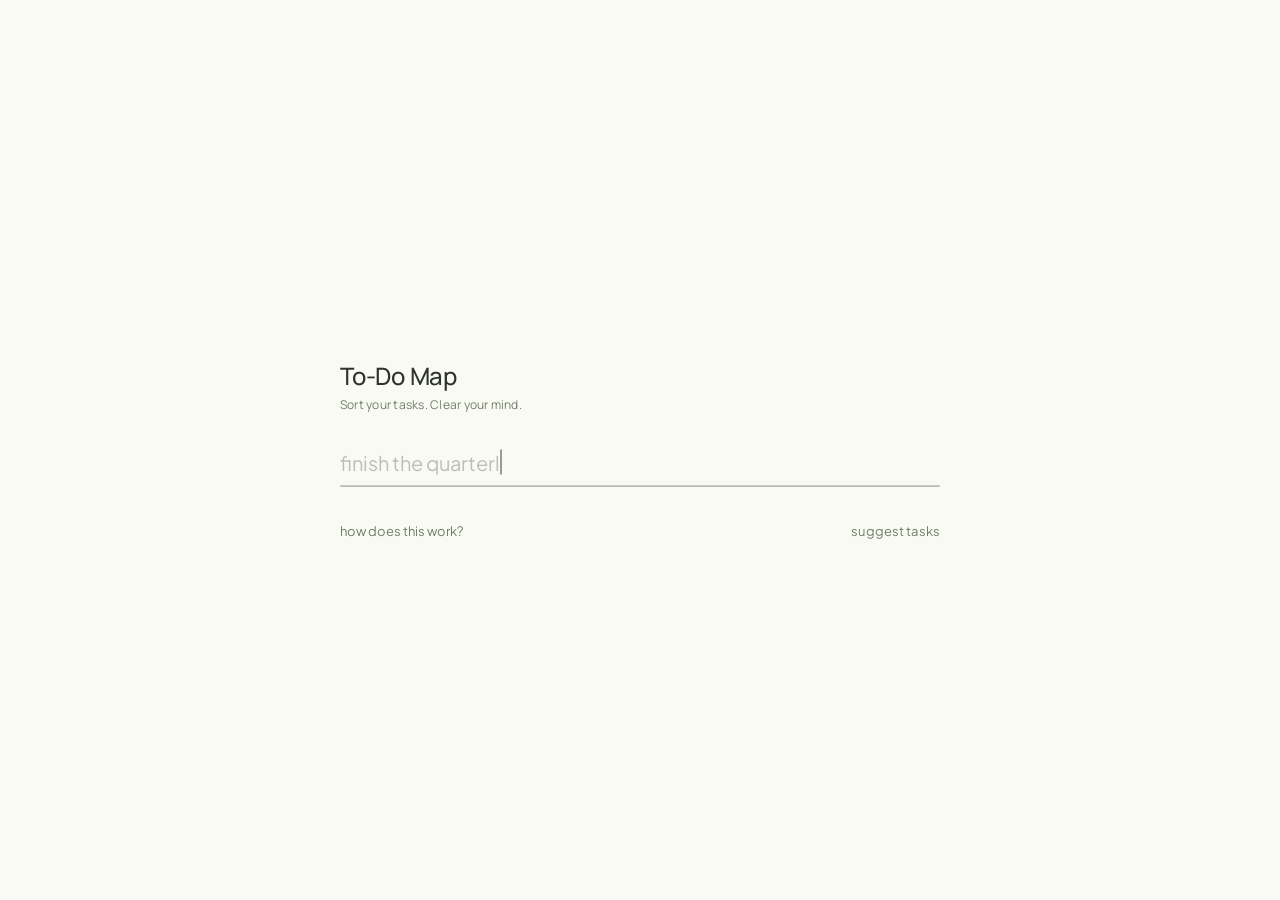
==== commit 3a019f40: "Extract inline JS to app.js for Chrome extension compatibility" ====
--- a/todo/index.html
+++ b/todo/index.html
@@ -1588,2662 +1588,6 @@
 
 </div><!-- .flow-container -->
 
-<script>
-// ──────────────────────────────────────────────────────────────────────────────
-// State
-// ──────────────────────────────────────────────────────────────────────────────
-
-const SAMPLE_TASKS = [
-  { text: "Finish quarterly report", urgency: 1, importance: 1 },  // Now (top-right)
-  { text: "Call back Dr. Chen", urgency: 2, importance: 2 },       // Now-ish
-  { text: "Go outdoor running", urgency: 7, importance: 1 },       // Soon (top-left) — NOT urgent but important
-  { text: "Research school options", urgency: 8, importance: 3 },   // Soon
-  { text: "Reply to group chat", urgency: 1, importance: 7 },      // Quick (bottom-right) — urgent but NOT important
-  { text: "Return Amazon package", urgency: 3, importance: 8 },    // Quick
-  { text: "Reorganize bookshelf", urgency: 6, importance: 6 },     // Later (bottom-left)
-  { text: "Fix printer settings", urgency: 5, importance: 5 },     // Center
-];
-
-let state = {
-  tasks: [],
-  urgencyOrder: [],
-  importanceOrder: [],
-  phase: 'dump',     // 'dump' | 'sort-urgency' | 'sort-importance' | 'scatter'
-  cardPositions: {},
-  done: new Set(),
-};
-
-let idCounter = 0;
-const makeId = () => `t${++idCounter}`;
-
-// ──────────────────────────────────────────────────────────────────────────────
-// Utility
-// ──────────────────────────────────────────────────────────────────────────────
-
-function prefersReducedMotion() {
-  return window.matchMedia('(prefers-reduced-motion: reduce)').matches;
-}
-
-function announce(msg) {
-  const el = document.getElementById('aria-live');
-  el.textContent = '';
-  requestAnimationFrame(() => { el.textContent = msg; });
-}
-
-function escapeHtml(str) {
-  const d = document.createElement('div');
-  d.appendChild(document.createTextNode(str));
-  return d.innerHTML;
-}
-
-// ──────────────────────────────────────────────────────────────────────────────
-// Phase transitions — vertical flow
-// ──────────────────────────────────────────────────────────────────────────────
-
-const PHASE_ORDER = ['dump', 'sort-urgency', 'sort-importance', 'scatter'];
-const PHASE_IDS = {
-  'dump': 'phase-dump',
-  'sort-urgency': 'phase-sort-urgency',
-  'sort-importance': 'phase-sort-importance',
-  'scatter': 'phase-scatter',
-};
-
-function showPhase(targetPhase) {
-  const targetIdx = PHASE_ORDER.indexOf(targetPhase);
-
-  // Restore transitions on ALL phases before switching
-  // (rubber-band pull sets transition:none on active phase)
-  document.querySelectorAll('.phase').forEach(el => {
-    el.style.transition = '';
-    el.style.transform = '';
-  });
-
-  // Force a reflow so the transition restoration takes effect
-  // before we change classes
-  document.body.offsetHeight;
-
-  PHASE_ORDER.forEach((phase, idx) => {
-    const el = document.getElementById(PHASE_IDS[phase]);
-    el.classList.remove('phase-pending', 'phase-active', 'phase-completed');
-
-    if (idx < targetIdx) {
-      el.classList.add('phase-completed'); // slides up and out
-      el.setAttribute('aria-hidden', 'true');
-    } else if (idx === targetIdx) {
-      el.classList.add('phase-active'); // slides into view
-      el.scrollTop = 0;
-      el.removeAttribute('aria-hidden');
-    } else {
-      el.classList.add('phase-pending'); // stays below
-      el.setAttribute('aria-hidden', 'true');
-    }
-  });
-
-  state.phase = targetPhase;
-
-  const toolbar = document.getElementById('canvas-toolbar');
-  if (toolbar) toolbar.classList.toggle('visible', targetPhase === 'scatter');
-  const utilWrap = document.getElementById('canvas-util-wrap');
-  if (utilWrap) utilWrap.classList.toggle('visible', targetPhase === 'scatter');
-}
-
-// ──────────────────────────────────────────────────────────────────────────────
-// Phase 1: DUMP
-// ──────────────────────────────────────────────────────────────────────────────
-
-function initDump() {
-  const input = document.getElementById('dump-input');
-  const btnSort = document.getElementById('btn-ready-sort');
-  const btnSuggest = document.getElementById('btn-suggest-tasks');
-
-  renderDumpCards();
-  updateSortButton();
-  updateDumpOverflow();
-  // Fix 1: toggle has-tasks on dump phase for intro fade
-  document.getElementById('phase-dump').classList.toggle('has-tasks', state.tasks.length > 0);
-
-  // Toggle .has-value — hide typewriter when input has text OR tasks exist
-  // Toggle .has-input-text — show "Dump Tasks ↵" hint only when characters typed
-  input.addEventListener('input', () => {
-    input.parentElement.classList.toggle('has-value', input.value.length > 0 || state.tasks.length > 0);
-    input.parentElement.classList.toggle('has-input-text', input.value.length > 0);
-  });
-
-  // Typewriter: hide on focus, restart on blur if empty
-  input.addEventListener('focus', () => {
-    stopTypewriter();
-  });
-  input.addEventListener('blur', () => {
-    if (!input.value && state.tasks.length === 0) {
-      startTypewriter();
-    }
-  });
-
-  // Initialize typewriter animation
-  initTypewriter();
-
-  input.addEventListener('keydown', e => {
-    if (e.key === 'Enter') {
-      const text = input.value.trim();
-      if (text) {
-        addTask(text, true);
-        input.value = '';
-        input.parentElement.classList.remove('has-input-text');
-        updateSortButton();
-        saveState();
-      }
-      e.preventDefault();
-    }
-  });
-
-  // Phase 4.3: "suggest tasks" button
-  if (btnSuggest) {
-    btnSuggest.addEventListener('click', () => {
-      const sampleIds = [];
-      SAMPLE_TASKS.forEach(sample => {
-        const task = { id: makeId(), text: sample.text };
-        state.tasks.unshift(task);
-        sampleIds.push({ id: task.id, text: sample.text, urgency: sample.urgency, importance: sample.importance });
-      });
-      // Set urgencyOrder: sort by urgency value ascending (most urgent first = lowest number)
-      state.urgencyOrder = [...state.tasks].sort((a, b) => {
-        const sa = SAMPLE_TASKS.find(s => s.text === a.text);
-        const sb = SAMPLE_TASKS.find(s => s.text === b.text);
-        return (sa?.urgency || 99) - (sb?.urgency || 99);
-      }).map(t => t.id);
-      // Set importanceOrder: sort by importance value ascending (most important first = lowest number)
-      state.importanceOrder = [...state.tasks].sort((a, b) => {
-        const sa = SAMPLE_TASKS.find(s => s.text === a.text);
-        const sb = SAMPLE_TASKS.find(s => s.text === b.text);
-        return (sa?.importance || 99) - (sb?.importance || 99);
-      }).map(t => t.id);
-      renderDumpCards();
-      updateSortButton();
-      // Add has-tasks class for dump intro fade
-      document.getElementById('phase-dump').classList.add('has-tasks');
-      btnSuggest.style.opacity = '0';
-      btnSuggest.style.pointerEvents = 'none';
-      saveState();
-      announce('8 tasks added. Drag to reorder or add your own.');
-    });
-  }
-
-  btnSort.addEventListener('click', () => {
-    if (state.tasks.length === 0) return;
-    transitionToSortUrgency();
-  });
-  btnSort.addEventListener('keydown', e => {
-    if (e.key === 'Enter' || e.key === ' ') {
-      e.preventDefault();
-      if (state.tasks.length > 0) transitionToSortUrgency();
-    }
-  });
-
-}
-
-function addTask(text, animate) {
-  const task = { id: makeId(), text };
-  state.tasks.unshift(task);
-  stopTypewriter();
-  document.getElementById('phase-dump').classList.add('has-tasks');
-  document.querySelector('.dump-input-wrap')?.classList.add('has-value');
-  if (!animate) return;
-  const cardsEl = document.getElementById('dump-cards');
-  const card = createDumpCard(task);
-  cardsEl.prepend(card);
-  // Hide suggest button once user starts typing
-  const suggestBtn = document.getElementById('btn-suggest-tasks');
-  if (suggestBtn && state.tasks.length > 0) {
-    suggestBtn.style.opacity = '0';
-    suggestBtn.style.pointerEvents = 'none';
-  }
-  card.scrollIntoView({ block: 'nearest', behavior: 'smooth' });
-  updateDumpOverflow();
-}
-
-function createDumpCard(task) {
-  const card = document.createElement('div');
-  card.className = 'dump-card';
-  card.setAttribute('role', 'listitem');
-  card.dataset.id = task.id;
-  card.innerHTML = `<span class="card-text-dump">${escapeHtml(task.text)}</span>`;
-  const delBtn = document.createElement('button');
-  delBtn.className = 'dump-delete';
-  delBtn.setAttribute('aria-label', `Remove ${task.text}`);
-  delBtn.textContent = '\u00d7';
-  delBtn.addEventListener('click', (e) => {
-    e.stopPropagation();
-    deleteDumpTask(task.id);
-  });
-  card.appendChild(delBtn);
-  return card;
-}
-
-function deleteDumpTask(id) {
-  state.tasks = state.tasks.filter(t => t.id !== id);
-  const card = document.querySelector(`.dump-card[data-id="${id}"]`);
-  if (card) {
-    card.style.transition = 'opacity 150ms ease, transform 150ms ease';
-    card.style.opacity = '0';
-    card.style.transform = 'translateX(8px)';
-    setTimeout(() => { card.remove(); updateDumpOverflow(); }, 160);
-  }
-  document.getElementById('phase-dump').classList.toggle('has-tasks', state.tasks.length > 0);
-  // Toggle has-value on input wrap — hides typewriter when tasks exist
-  const inputWrap = document.querySelector('.dump-input-wrap');
-  if (inputWrap) inputWrap.classList.toggle('has-value', state.tasks.length > 0);
-  // Remove from old/hidden tracking; hide toggle line when no old tasks remain
-  oldTaskIds.delete(id);
-  hiddenTaskIds.delete(id);
-  if (oldTaskIds.size === 0) {
-    document.getElementById('existing-tasks-line').style.display = 'none';
-  }
-  // Re-show suggest button and restart typewriter when all tasks deleted
-  if (state.tasks.length === 0) {
-    const suggestBtn = document.getElementById('btn-suggest-tasks');
-    if (suggestBtn) { suggestBtn.style.opacity = ''; suggestBtn.style.pointerEvents = ''; }
-    startTypewriter();
-  }
-  updateSortButton();
-  saveState();
-}
-
-function renderDumpCards() {
-  const cardsEl = document.getElementById('dump-cards');
-  cardsEl.innerHTML = '';
-  state.tasks.forEach(task => {
-    const card = createDumpCard(task);
-    cardsEl.appendChild(card);
-  });
-  updateSortButton();
-  updateDumpOverflow();
-  // Toggle suggest button and typewriter visibility
-  const suggestBtn = document.getElementById('btn-suggest-tasks');
-  const inputWrap = document.querySelector('.dump-input-wrap');
-  if (state.tasks.length > 0) {
-    if (suggestBtn) { suggestBtn.style.opacity = '0'; suggestBtn.style.pointerEvents = 'none'; }
-    if (inputWrap) inputWrap.classList.add('has-value');
-    stopTypewriter();
-  } else {
-    if (suggestBtn) { suggestBtn.style.opacity = ''; suggestBtn.style.pointerEvents = ''; }
-    if (inputWrap) inputWrap.classList.remove('has-value');
-  }
-}
-
-// Track old tasks (existed before returning to dump) vs new tasks (added this session)
-let oldTaskIds = new Set();   // set once in showDumpFresh, never changes
-let hiddenTaskIds = new Set(); // tracks which old tasks are currently hidden
-
-function showDumpFresh() {
-  // Called when returning to dump with existing tasks.
-  // Hides existing cards, shows toggle link, typewriter keeps running.
-  const cardsEl = document.getElementById('dump-cards');
-  const line = document.getElementById('existing-tasks-line');
-
-  if (state.tasks.length === 0) {
-    line.style.display = 'none';
-    oldTaskIds.clear();
-    hiddenTaskIds.clear();
-    return;
-  }
-
-  // Remember which tasks are "old" — this set is fixed for the session
-  oldTaskIds = new Set(state.tasks.map(t => t.id));
-  hiddenTaskIds = new Set(oldTaskIds);
-
-  // Clear visible cards
-  cardsEl.innerHTML = '';
-
-  // Show toggle link, reset to "show" state
-  line.textContent = 'show my tasks';
-  line.style.display = 'block';
-
-  // Update sort button to reflect total count
-  updateSortButton();
-
-  // Reset input to feel completely fresh — restart typewriter
-  const inputWrap = document.querySelector('.dump-input-wrap');
-  if (inputWrap) { inputWrap.classList.remove('has-value'); inputWrap.classList.remove('has-input-text'); }
-  const suggestBtn = document.getElementById('btn-suggest-tasks');
-  if (suggestBtn) { suggestBtn.style.opacity = '0'; suggestBtn.style.pointerEvents = 'none'; }
-  document.getElementById('dump-input').value = '';
-  startTypewriter();
-}
-
-function initExistingTasksLine() {
-  const line = document.getElementById('existing-tasks-line');
-  line.addEventListener('click', () => {
-    const cardsEl = document.getElementById('dump-cards');
-    if (hiddenTaskIds.size === 0) {
-      // Currently showing old tasks — hide only the old ones, keep new ones
-      hiddenTaskIds = new Set(oldTaskIds);
-      cardsEl.querySelectorAll('.dump-card').forEach(card => {
-        if (oldTaskIds.has(card.dataset.id)) card.remove();
-      });
-      line.textContent = 'show my tasks';
-      updateDumpOverflow();
-      // Restart typewriter if no new cards remain visible
-      const input = document.getElementById('dump-input');
-      if (!input.value && cardsEl.children.length === 0) {
-        document.querySelector('.dump-input-wrap')?.classList.remove('has-value');
-        startTypewriter();
-      }
-    } else {
-      // Currently hidden — show all tasks (old + new)
-      renderDumpCards();
-      hiddenTaskIds.clear();
-      line.textContent = 'hide my tasks';
-    }
-    updateSortButton();
-  });
-}
-
-function updateSortButton() {
-  const btn = document.getElementById('btn-ready-sort');
-  const label = btn.querySelector('.nav-label');
-  btn.classList.toggle('visible', state.tasks.length > 0);
-  if (hiddenTaskIds.size > 0) {
-    label.textContent = `sort all ${state.tasks.length} tasks`;
-  } else {
-    label.textContent = 'ready to sort';
-  }
-}
-
-function transitionToSortUrgency() {
-  oldTaskIds.clear();
-  hiddenTaskIds.clear();
-  document.getElementById('existing-tasks-line').style.display = 'none';
-  // Preserve existing order if it has all task IDs (e.g. from sample tasks)
-  const taskIds = new Set(state.tasks.map(t => t.id));
-  const urgencyValid = state.urgencyOrder.length === state.tasks.length &&
-    state.urgencyOrder.every(id => taskIds.has(id));
-  if (!urgencyValid) {
-    state.urgencyOrder = state.tasks.map(t => t.id);
-  }
-  const importanceValid = state.importanceOrder.length === state.tasks.length &&
-    state.importanceOrder.every(id => taskIds.has(id));
-  if (!importanceValid) {
-    state.importanceOrder = [...state.urgencyOrder];
-  }
-  renderSortList('urgency');
-  showPhase('sort-urgency');
-  saveState();
-  announce('Sorting phase. Drag to rank by urgency. Most time-sensitive at the top.');
-}
-
-// ──────────────────────────────────────────────────────────────────────────────
-// Phase 2: SORT — FLIP-based drag to reorder
-// ──────────────────────────────────────────────────────────────────────────────
-
-let dragState = null;
-let canvasDragActive = false;
-
-function enterSortCardEdit(card, pass) {
-  if (card.querySelector('.sort-edit-input')) return;
-  const textEl = card.querySelector('.card-text');
-  if (textEl.getAttribute('contenteditable') === 'true') return;
-  const originalText = textEl.textContent;
-  const taskId = card.dataset.id;
-
-  textEl.setAttribute('contenteditable', 'true');
-  textEl.style.outline = 'none';
-  textEl.focus();
-
-  // Place cursor at end
-  const range = document.createRange();
-  range.selectNodeContents(textEl);
-  range.collapse(false);
-  const sel = window.getSelection();
-  sel.removeAllRanges();
-  sel.addRange(range);
-
-  function save() {
-    textEl.setAttribute('contenteditable', 'false');
-    const plainText = textEl.textContent.trim() || originalText;
-    if (plainText !== originalText) {
-      const t = state.tasks.find(t => t.id === taskId);
-      if (t) t.text = plainText;
-      saveState();
-    }
-    textEl.textContent = plainText || originalText;
-    resetIOSZoom();
-    const order = pass === 'urgency' ? state.urgencyOrder : state.importanceOrder;
-    const pos = order.indexOf(taskId);
-    card.setAttribute('aria-label', `${plainText}, position ${pos + 1} of ${order.length}`);
-  }
-
-  function cancel() {
-    textEl.setAttribute('contenteditable', 'false');
-    textEl.textContent = originalText;
-    resetIOSZoom();
-  }
-
-  textEl.addEventListener('keydown', function handler(ev) {
-    if (ev.key === 'Enter' && !ev.shiftKey) { ev.preventDefault(); save(); textEl.removeEventListener('keydown', handler); }
-    if (ev.key === 'Escape') { ev.preventDefault(); cancel(); textEl.removeEventListener('keydown', handler); }
-    ev.stopPropagation();
-  });
-
-  textEl.addEventListener('blur', save, { once: true });
-}
-
-function renderSortList(pass) {
-  const listId = pass === 'urgency' ? 'sort-list-urgency' : 'sort-list-importance';
-  const listEl = document.getElementById(listId);
-  const order = pass === 'urgency' ? state.urgencyOrder : state.importanceOrder;
-
-  listEl.innerHTML = '';
-  order.forEach((id, idx) => {
-    const task = state.tasks.find(t => t.id === id);
-    if (!task) return;
-
-    const wrap = document.createElement('div');
-    wrap.className = 'sort-card-wrap';
-
-    const card = document.createElement('div');
-    card.className = 'sort-card';
-    card.setAttribute('draggable', 'false');
-    card.dataset.id = id;
-    card.setAttribute('role', 'listitem');
-    card.setAttribute('aria-label', `${task.text}, position ${idx + 1} of ${order.length}`);
-    card.tabIndex = 0;
-
-    card.innerHTML = `
-      <span class="rank" aria-hidden="true">${idx + 1}</span>
-      <span class="card-text">${escapeHtml(task.text)}</span>
-      <span class="handle" aria-hidden="true">\u2807</span>
-    `;
-
-    // ── Click to edit ──
-    card.addEventListener('click', (e) => {
-      if (card.querySelector('[contenteditable="true"]') || card.querySelector('.sort-edit-input')) return;
-      if (card._suppressNextClick) { card._suppressNextClick = false; return; }
-      enterSortCardEdit(card, pass);
-    });
-
-    // ── Drag to reorder ──
-    // Mouse: anywhere on card initiates drag
-    // Touch handle: instant drag  |  Touch card body: long-press to drag
-    card.addEventListener('pointerdown', (e) => {
-      if (card.querySelector('[contenteditable="true"]') || card.querySelector('.sort-edit-input')) return;
-      if (e.pointerType === 'touch' && !e.target.closest('.handle')) return;
-      if (e.button !== 0 && e.pointerType !== 'touch') return;
-      onSortPointerDown(e, pass);
-    });
-
-    // Long-press entry via touchstart (immune to browser's pointercancel)
-    card.addEventListener('touchstart', (e) => {
-      if (card.querySelector('[contenteditable="true"]') || card.querySelector('.sort-edit-input')) return;
-      if (e.target.closest('.handle')) return;
-      const t = e.touches[0];
-      if (t) startSortLongPress(t, card, pass);
-    }, { passive: true });
-
-    card.addEventListener('keydown', e => onSortKeyDown(e, id, pass));
-
-    wrap.appendChild(card);
-    listEl.appendChild(wrap);
-  });
-}
-
-let pendingDrag = null;
-const DRAG_MOVE_THRESHOLD = 4; // px before committing to drag
-
-// ── Long-press to drag (touch, card body) ──
-// Uses touch events (not pointer events) because the browser fires pointercancel
-// on elements with touch-action:manipulation before our timer can complete.
-const LONG_PRESS_DELAY = 400;
-const LONG_PRESS_TOLERANCE = 5;
-let sortLongPressCancel = null;
-
-function startSortLongPress(e, card, pass) {
-  if (sortLongPressCancel) sortLongPressCancel();
-
-  const startX = e.clientX;
-  const startY = e.clientY;
-  let timer = null;
-
-  const onMoveDuringWait = (ev) => {
-    const t = ev.touches[0];
-    if (!t) return;
-    if (Math.abs(t.clientX - startX) > LONG_PRESS_TOLERANCE ||
-        Math.abs(t.clientY - startY) > LONG_PRESS_TOLERANCE) {
-      cancel();
-    }
-  };
-
-  const cancel = () => {
-    if (timer) clearTimeout(timer);
-    timer = null;
-    sortLongPressCancel = null;
-    card.classList.remove('long-press-charging');
-    document.removeEventListener('touchmove', onMoveDuringWait);
-    document.removeEventListener('touchend', cancel);
-    document.removeEventListener('touchcancel', cancel);
-  };
-
-  sortLongPressCancel = cancel;
-
-  document.addEventListener('touchmove', onMoveDuringWait, { passive: true });
-  document.addEventListener('touchend', cancel, { passive: true });
-  document.addEventListener('touchcancel', cancel, { passive: true });
-
-  card.classList.add('long-press-charging');
-
-  timer = setTimeout(() => {
-    cancel();
-    if (navigator.vibrate) navigator.vibrate(30);
-
-    // Start drag immediately (skip the 4px pending threshold)
-    const cardRect = card.getBoundingClientRect();
-    pendingDrag = {
-      card, pass, startY,
-      cardOffsetY: startY - cardRect.top,
-      pointerId: null,
-      committed: true,
-    };
-    commitDragStart(pendingDrag, null);
-
-    // Track drag via touch events (pointer events are dead after browser's pointercancel)
-    function onDragMove(ev) {
-      ev.preventDefault(); // block scroll
-      const t = ev.touches[0];
-      if (t) onSortPointerMove({ clientY: t.clientY });
-    }
-    function onDragEnd() {
-      document.removeEventListener('touchmove', onDragMove);
-      document.removeEventListener('touchend', onDragEnd);
-      document.removeEventListener('touchcancel', onDragEnd);
-      onSortPointerUp({});
-    }
-
-    document.addEventListener('touchmove', onDragMove, { passive: false });
-    document.addEventListener('touchend', onDragEnd, { passive: true });
-    document.addEventListener('touchcancel', onDragEnd, { passive: true });
-  }, LONG_PRESS_DELAY);
-}
-
-function onSortPointerDown(e, pass) {
-  const card = e.currentTarget;
-
-  pendingDrag = {
-    card,
-    pass,
-    startY: e.clientY,
-    cardOffsetY: e.clientY - card.getBoundingClientRect().top,
-    pointerId: e.pointerId,
-    committed: false,
-  };
-
-  document.addEventListener('pointermove', onSortPointerMovePending);
-  document.addEventListener('pointerup', onSortPointerUpPending);
-  document.addEventListener('pointercancel', onSortPointerUpPending);
-}
-
-function onSortPointerMovePending(e) {
-  if (!pendingDrag) return;
-  const dy = Math.abs(e.clientY - pendingDrag.startY);
-
-  if (dy >= DRAG_MOVE_THRESHOLD && !pendingDrag.committed) {
-    pendingDrag.committed = true;
-    // Now actually start the drag
-    commitDragStart(pendingDrag, e);
-  }
-
-  if (pendingDrag.committed) {
-    onSortPointerMove(e);
-  }
-}
-
-function onSortPointerUpPending(e) {
-  if (pendingDrag && pendingDrag.committed) {
-    onSortPointerUp(e);
-  }
-  pendingDrag = null;
-  document.removeEventListener('pointermove', onSortPointerMovePending);
-  document.removeEventListener('pointerup', onSortPointerUpPending);
-  document.removeEventListener('pointercancel', onSortPointerUpPending);
-}
-
-function commitDragStart(pending, moveEvent) {
-  const { card, pass, startY, cardOffsetY, pointerId } = pending;
-  const listId = pass === 'urgency' ? 'sort-list-urgency' : 'sort-list-importance';
-  const listEl = document.getElementById(listId);
-  const cardRect = card.getBoundingClientRect();
-  const allCards = Array.from(listEl.querySelectorAll('.sort-card'));
-  const dragIdx = allCards.indexOf(card);
-
-  // Capture initial rects for all cards (FLIP: First)
-  const initialRects = new Map();
-  allCards.forEach(c => {
-    initialRects.set(c, c.getBoundingClientRect());
-  });
-
-  dragState = {
-    card,
-    pass,
-    listId,
-    pointerId,
-    startY,
-    cardOffsetY,
-    originalIndex: dragIdx,
-    currentIndex: dragIdx,
-    initialRects,
-    cardHeight: cardRect.height,
-    gap: 6, // matches CSS gap
-  };
-
-  // Create a placeholder to hold the card's space in flow
-  const placeholder = document.createElement('div');
-  placeholder.style.height = cardRect.height + 'px';
-  placeholder.style.flexShrink = '0';
-  placeholder.className = 'sort-placeholder';
-  // Insert placeholder at the list level (before the wrap container if present)
-  const insertTarget = card.closest('.sort-card-wrap') || card;
-  insertTarget.parentNode.insertBefore(placeholder, insertTarget);
-  dragState.placeholder = placeholder;
-
-  // Position card as dragging (fixed overlay)
-  card.classList.add('dragging');
-  card.style.position = 'fixed';
-  card.style.width = cardRect.width + 'px';
-  card.style.left = cardRect.left + 'px';
-  card.style.top = cardRect.top + 'px';
-  card.style.zIndex = '1000';
-  card.style.pointerEvents = 'none';
-
-  // Set transitions on wrap containers for smooth displacement
-  const allWraps = Array.from(listEl.querySelectorAll('.sort-card-wrap'));
-  const dragWrap = card.closest('.sort-card-wrap');
-  allWraps.forEach(w => {
-    if (w === dragWrap) return;
-    w.style.transition = 'transform 200ms cubic-bezier(0.4, 0, 0.2, 1)';
-  });
-}
-
-function onSortPointerMove(e) {
-  if (!dragState) return;
-  const { card, cardOffsetY, listId, originalIndex, cardHeight, gap } = dragState;
-  const newTop = e.clientY - cardOffsetY;
-  card.style.top = newTop + 'px';
-
-  // Calculate which index the dragged card would occupy
-  const listEl = document.getElementById(listId);
-  const dragWrap = card.closest('.sort-card-wrap');
-  const siblingWraps = Array.from(listEl.querySelectorAll('.sort-card-wrap')).filter(w => w !== dragWrap);
-  let targetIndex = siblingWraps.length;
-
-  for (let i = 0; i < siblingWraps.length; i++) {
-    const rect = siblingWraps[i].getBoundingClientRect();
-    const midpoint = rect.top + rect.height / 2;
-    if (e.clientY < midpoint) {
-      targetIndex = i;
-      break;
-    }
-  }
-
-  dragState.currentIndex = targetIndex >= originalIndex ? targetIndex + 1 : targetIndex;
-
-  // Apply translateY to wrap containers (not inner cards — wraps are visible, cards would clip)
-  siblingWraps.forEach((w, sibIdx) => {
-    const fullIdx = sibIdx >= originalIndex ? sibIdx + 1 : sibIdx;
-    let shift = 0;
-
-    if (dragState.currentIndex <= originalIndex) {
-      if (fullIdx >= dragState.currentIndex && fullIdx < originalIndex) {
-        shift = cardHeight + gap;
-      }
-    } else {
-      if (fullIdx > originalIndex && fullIdx < dragState.currentIndex) {
-        shift = -(cardHeight + gap);
-      }
-    }
-
-    w.style.transform = shift !== 0 ? `translateY(${shift}px)` : '';
-  });
-}
-
-function onSortPointerUp(e) {
-  if (!dragState) return;
-  const { card, pass, listId, originalIndex, currentIndex } = dragState;
-
-  // Remove placeholder
-  if (dragState.placeholder && dragState.placeholder.parentNode) {
-    dragState.placeholder.parentNode.removeChild(dragState.placeholder);
-  }
-
-  // Clean up dragged card styles
-  card.classList.remove('dragging');
-  card.style.position = '';
-  card.style.width = '';
-  card.style.left = '';
-  card.style.top = '';
-  card.style.zIndex = '';
-  card.style.pointerEvents = '';
-
-  const listEl = document.getElementById(listId);
-
-  // Clear transforms on all wraps and cards
-  const allWraps = Array.from(listEl.querySelectorAll('.sort-card-wrap'));
-  allWraps.forEach(w => {
-    w.style.transform = '';
-    w.style.transition = '';
-  });
-  const allCards = Array.from(listEl.querySelectorAll('.sort-card'));
-  allCards.forEach(c => {
-    c.style.transform = '';
-    c.style.transition = '';
-  });
-
-  // Perform DOM reorder
-  const order = pass === 'urgency' ? state.urgencyOrder : state.importanceOrder;
-  const finalIdx = Math.max(0, Math.min(order.length - 1, currentIndex > originalIndex ? currentIndex - 1 : currentIndex));
-
-  if (finalIdx !== originalIndex) {
-    const [moved] = order.splice(originalIndex, 1);
-    order.splice(finalIdx, 0, moved);
-    if (pass === 'urgency') state.urgencyOrder = order;
-    else state.importanceOrder = order;
-  }
-
-  // Re-render with FLIP animation
-  const oldRects = new Map();
-  allCards.forEach(c => {
-    oldRects.set(c.dataset.id, c.getBoundingClientRect());
-  });
-
-  renderSortList(pass);
-
-  // FLIP: animate from old positions to new
-  if (!prefersReducedMotion()) {
-    const newCards = Array.from(listEl.querySelectorAll('.sort-card'));
-    newCards.forEach(c => {
-      const oldRect = oldRects.get(c.dataset.id);
-      if (!oldRect) return;
-      const newRect = c.getBoundingClientRect();
-      const dx = oldRect.left - newRect.left;
-      const dy = oldRect.top - newRect.top;
-      if (Math.abs(dy) > 1 || Math.abs(dx) > 1) {
-        c.style.transform = `translate(${dx}px, ${dy}px)`;
-        c.offsetHeight; // force reflow
-        c.style.transition = 'transform 200ms cubic-bezier(0.4, 0, 0.2, 1)';
-        c.style.transform = '';
-        c.addEventListener('transitionend', function cleanup() {
-          c.style.transition = '';
-          c.removeEventListener('transitionend', cleanup);
-        });
-      }
-    });
-  }
-
-  dragState = null;
-  saveState();
-}
-
-function onSortKeyDown(e, id, pass) {
-  // Don't handle keys during inline editing
-  if (e.target.getAttribute('contenteditable') === 'true' || e.target.classList.contains('sort-edit-input')) return;
-
-  const order = pass === 'urgency' ? state.urgencyOrder : state.importanceOrder;
-  const idx = order.indexOf(id);
-  const listId = pass === 'urgency' ? 'sort-list-urgency' : 'sort-list-importance';
-
-  if (e.key === 'ArrowUp' && idx > 0) {
-    e.preventDefault();
-    order.splice(idx, 1);
-    order.splice(idx - 1, 0, id);
-    if (pass === 'urgency') state.urgencyOrder = order;
-    else state.importanceOrder = order;
-    renderSortList(pass);
-    const cards = document.querySelectorAll(`#${listId} .sort-card`);
-    cards[idx - 1]?.focus();
-    announce(`Moved to position ${idx}`);
-    saveState();
-  } else if (e.key === 'ArrowDown' && idx < order.length - 1) {
-    e.preventDefault();
-    order.splice(idx, 1);
-    order.splice(idx + 1, 0, id);
-    if (pass === 'urgency') state.urgencyOrder = order;
-    else state.importanceOrder = order;
-    renderSortList(pass);
-    const cards = document.querySelectorAll(`#${listId} .sort-card`);
-    cards[idx + 1]?.focus();
-    announce(`Moved to position ${idx + 2}`);
-    saveState();
-  }
-}
-
-
-function initSort() {
-  // Urgency done
-  const btnUrgencyDone = document.getElementById('btn-urgency-done');
-  btnUrgencyDone.addEventListener('click', () => { if (!isTransitioning) onUrgencyDone(); });
-  btnUrgencyDone.addEventListener('keydown', e => {
-    if (e.key === 'Enter' || e.key === ' ') { e.preventDefault(); if (!isTransitioning) onUrgencyDone(); }
-  });
-
-  // Importance done
-  const btnImportanceDone = document.getElementById('btn-importance-done');
-  btnImportanceDone.addEventListener('click', () => { if (!isTransitioning) onImportanceDone(); });
-  btnImportanceDone.addEventListener('keydown', e => {
-    if (e.key === 'Enter' || e.key === ' ') { e.preventDefault(); if (!isTransitioning) onImportanceDone(); }
-  });
-
-}
-
-function onUrgencyDone() {
-  // Preserve existing importance order if it has all task IDs (e.g. from sample tasks)
-  const taskIds = new Set(state.tasks.map(t => t.id));
-  const importanceValid = state.importanceOrder.length === state.tasks.length &&
-    state.importanceOrder.every(id => taskIds.has(id));
-  if (!importanceValid) {
-    state.importanceOrder = [...state.urgencyOrder]; // carry over as starting order
-  }
-  renderSortList('importance');
-  showPhase('sort-importance');
-  saveState();
-  announce('Sorting importance. Drag to rank by importance. What matters most goes at the top.');
-}
-
-function onImportanceDone() {
-  triggerScatter();
-}
-
-// ──────────────────────────────────────────────────────────────────────────────
-// Phase 3: SCATTER — Position computation
-// ──────────────────────────────────────────────────────────────────────────────
-
-function computeCanvasPositions(canvasW, canvasH) {
-  const n = state.tasks.length;
-  if (n === 0) return {};
-
-  const EDGE_PAD = 64; // keep cards away from edge labels and canvas border
-  const MIN_GAP = 32;
-
-  const usableW = canvasW - EDGE_PAD * 2;
-  const usableH = canvasH - EDGE_PAD * 2;
-
-  const positions = {};
-
-  state.tasks.forEach(task => {
-    const urgencyRank = state.urgencyOrder.indexOf(task.id);
-    const importanceRank = state.importanceOrder.indexOf(task.id);
-
-    const urgencyNorm = n > 1 ? urgencyRank / (n - 1) : 0.5;
-    const importanceNorm = n > 1 ? importanceRank / (n - 1) : 0.5;
-
-    const x = EDGE_PAD + (1 - urgencyNorm) * usableW;
-    const y = EDGE_PAD + importanceNorm * usableH;
-
-    positions[task.id] = { x, y };
-  });
-
-  return forceNudge(positions, canvasW, canvasH, EDGE_PAD, MIN_GAP);
-}
-
-function forceNudge(positions, canvasW, canvasH, edgePad, minGap) {
-  const CARD_W = 140;
-  const CARD_H = 36;
-  const ITERATIONS = 40;
-
-  const ids = Object.keys(positions);
-  const pos = { ...positions };
-
-  for (let iter = 0; iter < ITERATIONS; iter++) {
-    let anyMoved = false;
-    for (let i = 0; i < ids.length; i++) {
-      for (let j = i + 1; j < ids.length; j++) {
-        const a = pos[ids[i]];
-        const b = pos[ids[j]];
-        const dx = b.x - a.x;
-        const dy = b.y - a.y;
-        const overlapX = CARD_W + minGap - Math.abs(dx);
-        const overlapY = CARD_H + minGap - Math.abs(dy);
-        if (overlapX > 0 && overlapY > 0) {
-          const pushX = overlapX / 2;
-          const pushY = overlapY / 2;
-          if (pushX < pushY) {
-            const dir = dx < 0 ? -1 : 1;
-            a.x -= dir * pushX * 0.5;
-            b.x += dir * pushX * 0.5;
-          } else {
-            const dir = dy < 0 ? -1 : 1;
-            a.y -= dir * pushY * 0.5;
-            b.y += dir * pushY * 0.5;
-          }
-          anyMoved = true;
-        }
-      }
-      pos[ids[i]].x = Math.max(edgePad, Math.min(canvasW - CARD_W - edgePad, pos[ids[i]].x));
-      pos[ids[i]].y = Math.max(edgePad, Math.min(canvasH - CARD_H - edgePad, pos[ids[i]].y));
-    }
-    if (!(iter % 10) && !anyMoved) break;
-  }
-
-  return pos;
-}
-
-// ──────────────────────────────────────────────────────────────────────────────
-// Scatter animation
-// ──────────────────────────────────────────────────────────────────────────────
-
-function triggerScatter() {
-  // Capture sort card positions before transition
-  const sortCards = document.querySelectorAll('#sort-list-importance .sort-card');
-  const sortRects = {};
-  sortCards.forEach(card => {
-    sortRects[card.dataset.id] = card.getBoundingClientRect();
-  });
-
-  const rm = prefersReducedMotion();
-
-  // Show scatter phase
-  showPhase('scatter');
-
-  // Wait for layout
-  requestAnimationFrame(() => {
-    const canvas = document.getElementById('scatter-canvas');
-    const canvasRect = canvas.getBoundingClientRect();
-    const canvasH = canvasRect.height;
-    const canvasW = canvasRect.width;
-
-    state.cardPositions = computeCanvasPositions(canvasW, canvasH);
-    buildCanvasCards(rm);
-
-    saveState();
-
-    requestAnimationFrame(() => {
-      drawQuadrantLines(rm);
-
-      setTimeout(() => {
-        animateCardsFlying(sortRects, rm);
-        setTimeout(() => {
-          announce('Tasks placed on the grid. Click any task to mark it done.');
-        }, rm ? 200 : 1400);
-      }, rm ? 0 : 300);
-    });
-  });
-}
-
-function buildCanvasCards(rm) {
-  const canvas = document.getElementById('scatter-canvas');
-  canvas.querySelectorAll('.canvas-card').forEach(c => c.remove());
-
-  state.tasks.forEach(task => {
-    const pos = state.cardPositions[task.id];
-    if (!pos) return;
-
-    const card = document.createElement('div');
-    card.className = 'canvas-card' + (state.done.has(task.id) ? ' done' : '');
-    card.dataset.id = task.id;
-    card.tabIndex = 0;
-    card.setAttribute('role', 'button');
-    card.setAttribute('aria-pressed', state.done.has(task.id) ? 'true' : 'false');
-    card.setAttribute('aria-label', `${task.text}${state.done.has(task.id) ? ', done' : ''} — click to toggle done`);
-    card.style.left = pos.x + 'px';
-    card.style.top = pos.y + 'px';
-    card.style.opacity = '0';
-
-    // Phase 1.3: SVG with viewBox, width/height attributes
-    card.innerHTML = `
-      <span class="card-text">${escapeHtml(task.text)}</span>
-      <span class="canvas-handle" aria-hidden="true">\u2807</span>
-      <div class="card-strike" aria-hidden="true">
-        <svg width="100%" height="100%" preserveAspectRatio="none" overflow="visible"><path class="strike-path" d=""/></svg>
-      </div>
-    `;
-
-    // Phase 1.3: double-rAF for strike path
-    requestAnimationFrame(() => requestAnimationFrame(() => updateStrikePath(card)));
-
-    setupLongPressDrag(card, task.id);
-    setupSwipeStrike(card, task.id);
-
-    card.addEventListener('pointerdown', () => {
-      document.querySelectorAll('.canvas-card').forEach(c => { c.style.zIndex = '1'; });
-      card.style.zIndex = '10';
-    });
-    card.addEventListener('focus', () => {
-      document.querySelectorAll('.canvas-card').forEach(c => { c.style.zIndex = '1'; });
-      card.style.zIndex = '10';
-    });
-
-    let clickTimer = null;
-    card.addEventListener('click', (e) => {
-      if (card._suppressNextClick) { card._suppressNextClick = false; return; }
-      if (card._isEditing) return;
-      if (card.querySelector('input') || card.querySelector('[contenteditable="true"]')) return;
-      clearTimeout(clickTimer);
-      clickTimer = setTimeout(() => {
-        if (card._isEditing) return;
-        onCanvasCardTap(card, task.id);
-      }, 300);
-    });
-
-    card.addEventListener('dblclick', (e) => {
-      e.stopPropagation();
-      clearTimeout(clickTimer);
-      card._suppressNextClick = true;
-      setTimeout(() => { card._suppressNextClick = false; }, 300);
-      if (card.classList.contains('done')) return; // done: dblclick does nothing
-      const textEl = card.querySelector('.card-text');
-      if (textEl.getAttribute('contenteditable') === 'true') return;
-      const originalText = textEl.textContent;
-      const taskId = card.dataset.id;
-
-      card._isEditing = true;
-      textEl.setAttribute('contenteditable', 'true');
-      textEl.style.outline = 'none';
-      textEl.focus();
-      scrollCardIntoKeyboardView(card);
-
-      // Place cursor at end
-      const range = document.createRange();
-      range.selectNodeContents(textEl);
-      range.collapse(false);
-      const sel = window.getSelection();
-      sel.removeAllRanges();
-      sel.addRange(range);
-
-      function endEdit() {
-        setTimeout(() => { card._isEditing = false; }, 350);
-        restoreCardPosition(card, taskId);
-        resetIOSZoom();
-      }
-
-      function save() {
-        textEl.setAttribute('contenteditable', 'false');
-        card._suppressNextClick = true;
-        setTimeout(() => { card._suppressNextClick = false; }, 400);
-        const html = textEl.innerHTML;
-        const plainText = textEl.textContent.trim() || originalText;
-        if (plainText !== originalText) {
-          const t = state.tasks.find(t => t.id === taskId);
-          if (t) t.text = plainText;
-        }
-        const cleaned = html.replace(/<div>/gi, '<br>').replace(/<\/div>/gi, '').replace(/<p>/gi, '<br>').replace(/<\/p>/gi, '').replace(/^<br>/, '').trim();
-        textEl.innerHTML = cleaned || escapeHtml(originalText);
-        card.setAttribute('aria-label', `${plainText} — click to toggle done`);
-        requestAnimationFrame(() => requestAnimationFrame(() => updateStrikePath(card)));
-        saveState();
-        endEdit();
-      }
-
-      function cancel() {
-        textEl.setAttribute('contenteditable', 'false');
-        card._suppressNextClick = true;
-        setTimeout(() => { card._suppressNextClick = false; }, 400);
-        textEl.textContent = originalText;
-        endEdit();
-      }
-
-      textEl.addEventListener('keydown', function handler(ev) {
-        if (ev.key === 'Enter' && !ev.shiftKey) { ev.preventDefault(); save(); textEl.removeEventListener('keydown', handler); }
-        if (ev.key === 'Escape') { ev.preventDefault(); cancel(); textEl.removeEventListener('keydown', handler); }
-        ev.stopPropagation();
-      });
-
-      textEl.addEventListener('blur', save, { once: true });
-    });
-
-    // Double-tap fallback for mobile
-    let lastTapTime = 0;
-    card.addEventListener('pointerup', (e) => {
-      if (card._suppressNextClick) return;
-      if (card._isEditing) return;
-      if (card.querySelector('[contenteditable="true"]') || card.querySelector('.sort-edit-input')) return;
-      const now = Date.now();
-      if (now - lastTapTime < 300) {
-        card.dispatchEvent(new Event('dblclick', { bubbles: true }));
-        lastTapTime = 0;
-      } else {
-        lastTapTime = now;
-      }
-    });
-
-    card.addEventListener('keydown', e => {
-      if (e.key === 'Enter' || e.key === ' ') {
-        e.preventDefault();
-        onCanvasCardTap(card, task.id);
-      }
-      if (['ArrowUp','ArrowDown','ArrowLeft','ArrowRight'].includes(e.key)) {
-        e.preventDefault();
-        const STEP = 20;
-        const canvasRect = canvas.getBoundingClientRect();
-        const EDGE = 24;
-        const oldX = parseFloat(card.style.left) || 0;
-        const oldY = parseFloat(card.style.top) || 0;
-        let x = oldX;
-        let y = oldY;
-        if (e.key === 'ArrowLeft')  x = Math.max(EDGE, x - STEP);
-        if (e.key === 'ArrowRight') x = Math.min(canvasRect.width - card.offsetWidth - EDGE, x + STEP);
-        if (e.key === 'ArrowUp')    y = Math.max(EDGE, y - STEP);
-        if (e.key === 'ArrowDown')  y = Math.min(canvasRect.height - card.offsetHeight - EDGE, y + STEP);
-        if (x === oldX && y === oldY) {
-          announce(`${getTaskText(task.id)} at edge`);
-          return;
-        }
-        card.style.left = x + 'px';
-        card.style.top  = y + 'px';
-        state.cardPositions[task.id] = { x, y };
-        saveState();
-        announce(`${task.text} moved to ${Math.round(x)}, ${Math.round(y)}`);
-      }
-    });
-
-    canvas.appendChild(card);
-  });
-}
-
-function drawQuadrantLines(rm) {
-  const lines = document.querySelectorAll('.q-line');
-  const canvas = document.getElementById('scatter-canvas');
-  const h = canvas.clientHeight;
-  const w = canvas.clientWidth;
-
-  const halfH = h / 2;
-  const halfW = w / 2;
-
-  // Phase 1.2: Set dasharray, then set dashoffset via inline style
-  document.getElementById('vline-up').style.strokeDasharray = halfH;
-  document.getElementById('vline-up').style.strokeDashoffset = halfH;
-  document.getElementById('vline-down').style.strokeDasharray = halfH;
-  document.getElementById('vline-down').style.strokeDashoffset = halfH;
-  document.getElementById('hline-left').style.strokeDasharray = halfW;
-  document.getElementById('hline-left').style.strokeDashoffset = halfW;
-  document.getElementById('hline-right').style.strokeDasharray = halfW;
-  document.getElementById('hline-right').style.strokeDashoffset = halfW;
-
-  requestAnimationFrame(() => {
-    // Phase 1.2: Clear inline strokeDashoffset before adding .drawn class
-    // so the CSS class value (0) takes effect via transition
-    lines.forEach(line => {
-      line.style.strokeDashoffset = '';
-      line.classList.add('drawn');
-    });
-  });
-}
-
-function animateCardsFlying(sortRects, rm) {
-  const canvas = document.getElementById('scatter-canvas');
-  const canvasRect = canvas.getBoundingClientRect();
-  const cards = canvas.querySelectorAll('.canvas-card');
-
-  if (rm) {
-    cards.forEach((card) => {
-      card.style.opacity = '1';
-    });
-    return;
-  }
-
-  cards.forEach((card, i) => {
-    const id = card.dataset.id;
-    const targetPos = state.cardPositions[id];
-    if (!targetPos) return;
-
-    const srcRect = sortRects[id];
-
-    card.style.left = targetPos.x + 'px';
-    card.style.top = targetPos.y + 'px';
-
-    let fromX = 0, fromY = 0;
-    if (srcRect) {
-      fromX = (srcRect.left - canvasRect.left) - targetPos.x;
-      fromY = (srcRect.top - canvasRect.top) - targetPos.y;
-    } else {
-      fromX = 0;
-      fromY = canvasRect.height * 0.15;
-    }
-
-    const midX = fromX * 0.65;
-    const midY = fromY * 0.65 - 12;
-
-    card.animate([
-      { transform: `translate(${fromX}px, ${fromY}px)`, opacity: 0.85 },
-      { transform: `translate(${midX}px, ${midY}px)`,   opacity: 0.9  },
-      { transform: `translate(0px, 0px)`,                opacity: 1    }
-    ], {
-      duration: 420,
-      easing: 'cubic-bezier(0.25, 0.1, 0.15, 1.0)',
-      fill: 'both',
-      delay: i * 30
-    });
-  });
-}
-
-// ──────────────────────────────────────────────────────────────────────────────
-// Canvas card interactions
-// ──────────────────────────────────────────────────────────────────────────────
-
-// Temporarily reposition a canvas card into view when keyboard is open (mobile)
-function scrollCardIntoKeyboardView(card) {
-  if (!window.visualViewport) return;
-  const vvH = window.visualViewport.height;
-  const fullH = window.innerHeight;
-  if (vvH >= fullH * 0.85) return; // keyboard not open
-  const cardTop = parseFloat(card.style.top) || 0;
-  const safeMax = vvH - 60; // keep card above keyboard with margin
-  if (cardTop > safeMax) {
-    card._savedTop = cardTop;
-    card.style.transition = 'top 200ms ease';
-    card.style.top = Math.max(40, safeMax) + 'px';
-    setTimeout(() => { card.style.transition = ''; }, 220);
-  }
-}
-
-function restoreCardPosition(card, taskId) {
-  if (card._savedTop !== undefined) {
-    const rm = prefersReducedMotion();
-    card.style.transition = rm ? 'none' : 'top 200ms ease';
-    card.style.top = card._savedTop + 'px';
-    state.cardPositions[taskId] = { x: parseFloat(card.style.left), y: card._savedTop };
-    delete card._savedTop;
-    setTimeout(() => { card.style.transition = ''; }, 220);
-  }
-}
-
-function resetIOSZoom() {
-  // Viewport meta tag manipulation no longer works on iOS 10+.
-  // Auto-zoom is prevented by using font-size >= 16px on editable elements.
-}
-
-function onCanvasCardTap(card, id) {
-  const isDone = state.done.has(id);
-  const text = getTaskText(id);
-  const strikePath = card.querySelector('.strike-path');
-  if (isDone) {
-    state.done.delete(id);
-    card.classList.remove('done');
-    card.setAttribute('aria-pressed', 'false');
-    card.setAttribute('aria-label', `${text} — click to toggle done`);
-    if (strikePath) {
-      const len = parseFloat(strikePath.style.strokeDasharray) || strikePath.getTotalLength?.() || 100;
-      strikePath.style.strokeDashoffset = len + '';
-    }
-    announce(`${text} — unmarked`);
-  } else {
-    state.done.add(id);
-    card.classList.add('done');
-    card.setAttribute('aria-pressed', 'true');
-    card.setAttribute('aria-label', `${text}, done — click to toggle done`);
-    // Set inline strokeDashoffset to 0 (visible)
-    if (strikePath) {
-      strikePath.style.strokeDashoffset = '0';
-    }
-    announce(`${text} — done`);
-  }
-  saveState();
-  collapseInteractionHints();
-}
-
-// Swipe-to-strike removed — tap toggles strikethrough, hold to drag, double-tap to edit
-function setupSwipeStrike(card, id) {}
-
-function getTaskText(id) {
-  return state.tasks.find(t => t.id === id)?.text || '';
-}
-
-// Fix 3: Horizontal strikethrough with 6 variations
-function generateStrikePath(w, h) {
-  const midY = h / 2;
-  // Uneven horizontal jagged line — slight random wobble, spans full width
-  const points = 7;
-  const segW = (w + 4) / (points - 1);
-  let d = `M -2 ${midY + (Math.random() - 0.5) * 2.5}`;
-  for (let i = 1; i < points; i++) {
-    const x = -2 + segW * i;
-    const wobble = (Math.random() - 0.5) * 3;
-    d += ` L ${x} ${midY + wobble}`;
-  }
-  return d;
-}
-
-function updateStrikePath(card) {
-  const strike = card.querySelector('.card-strike');
-  if (!strike) return;
-  const svg = strike.querySelector('svg');
-  const path = strike.querySelector('.strike-path');
-  if (!svg || !path) return;
-
-  const w = strike.offsetWidth;
-  const h = strike.offsetHeight;
-
-  // If dimensions are 0, the card hasn't laid out yet — retry
-  if (!w || w < 2 || !h || h < 2) {
-    setTimeout(() => updateStrikePath(card), 100);
-    return;
-  }
-
-  // Set viewBox for proper scaling
-  svg.setAttribute('viewBox', `0 0 ${w} ${h}`);
-
-  const prevW = parseFloat(card.dataset.strikeW) || 0;
-  const prevH = parseFloat(card.dataset.strikeH) || 0;
-  const prevD = card.dataset.strikeD || '';
-
-  let d;
-  // Reuse existing path if dimensions haven't changed much
-  if (prevD && Math.abs(w - prevW) < 5 && Math.abs(h - prevH) < 5) {
-    d = prevD;
-  } else {
-    d = generateStrikePath(w, h);
-    card.dataset.strikeW = w;
-    card.dataset.strikeH = h;
-    card.dataset.strikeD = d;
-  }
-  path.setAttribute('d', d);
-  path.style.strokeWidth = '1.5';
-
-  // Floor for path length — add extra to prevent residue dot at start
-  const len = Math.max(path.getTotalLength?.() || w * 1.2, 10) + 2;
-  path.style.strokeDasharray = len + '';
-  path.style.strokeDashoffset = card.classList.contains('done') ? '0' : len + '';
-}
-
-// ──────────────────────────────────────────────────────────────────────────────
-// Add task on canvas
-// ──────────────────────────────────────────────────────────────────────────────
-
-function initCanvasAdd() {
-  const addBtn = document.getElementById('canvas-add-btn');
-  const addWrap = document.getElementById('canvas-add-input-wrap');
-  const addInput = document.getElementById('canvas-add-input');
-  if (!addBtn || !addWrap || !addInput) return;
-
-  addBtn.addEventListener('click', () => {
-    const isOpen = addWrap.classList.contains('visible');
-    if (isOpen) {
-      addWrap.classList.remove('visible');
-    } else {
-      addWrap.classList.add('visible');
-      addInput.focus();
-    }
-  });
-
-  addInput.addEventListener('keydown', (e) => {
-    if (e.key === 'Enter') {
-      const text = addInput.value.trim();
-      if (text) {
-        addTaskToCanvas(text);
-        addInput.value = '';
-        addWrap.classList.remove('visible');
-      }
-      e.preventDefault();
-    }
-    if (e.key === 'Escape') {
-      addWrap.classList.remove('visible');
-      addBtn.focus();
-    }
-  });
-
-  // Close on blur and reset iOS zoom
-  addInput.addEventListener('blur', () => {
-    setTimeout(() => {
-      addWrap.classList.remove('visible');
-    }, 150);
-    resetIOSZoom();
-  });
-
-  document.addEventListener('click', (e) => {
-    if (addWrap.classList.contains('visible') &&
-        !addWrap.contains(e.target) && !addBtn.contains(e.target)) {
-      addWrap.classList.remove('visible');
-    }
-  });
-}
-
-function addTaskToCanvas(text) {
-  const task = { id: makeId(), text };
-  state.tasks.push(task);
-
-  const canvas = document.getElementById('scatter-canvas');
-  const canvasRect = canvas.getBoundingClientRect();
-  const x = canvasRect.width / 2 - 60;
-  const y = canvasRect.height / 2 - 18;
-  state.cardPositions[task.id] = { x, y };
-
-  state.urgencyOrder.push(task.id);
-  state.importanceOrder.push(task.id);
-
-  const card = document.createElement('div');
-  card.className = 'canvas-card';
-  card.dataset.id = task.id;
-  card.tabIndex = 0;
-  card.setAttribute('role', 'button');
-  card.setAttribute('aria-pressed', 'false');
-  card.setAttribute('aria-label', `${task.text} — click to toggle done`);
-  card.style.left = x + 'px';
-  card.style.top = y + 'px';
-  card.style.opacity = '0';
-
-  card.innerHTML = `
-    <span class="card-text">${escapeHtml(task.text)}</span>
-    <span class="canvas-handle" aria-hidden="true">\u2807</span>
-    <div class="card-strike" aria-hidden="true">
-      <svg width="100%" height="100%" preserveAspectRatio="none" overflow="visible"><path class="strike-path" d=""/></svg>
-    </div>
-  `;
-
-  setupLongPressDrag(card, task.id);
-  setupSwipeStrike(card, task.id);
-
-  card.addEventListener('pointerdown', () => {
-    document.querySelectorAll('.canvas-card').forEach(c => { c.style.zIndex = '1'; });
-    card.style.zIndex = '10';
-  });
-  card.addEventListener('focus', () => {
-    document.querySelectorAll('.canvas-card').forEach(c => { c.style.zIndex = '1'; });
-    card.style.zIndex = '10';
-  });
-
-  let clickTimer = null;
-  card.addEventListener('click', (e) => {
-    if (card._suppressNextClick) { card._suppressNextClick = false; return; }
-    if (card._isEditing) return;
-    if (card.querySelector('input') || card.querySelector('[contenteditable="true"]')) return;
-    clearTimeout(clickTimer);
-    clickTimer = setTimeout(() => {
-      if (card._isEditing) return;
-      onCanvasCardTap(card, task.id);
-    }, 250);
-  });
-
-  card.addEventListener('dblclick', (e) => {
-    e.stopPropagation();
-    clearTimeout(clickTimer);
-    card._suppressNextClick = true;
-    setTimeout(() => { card._suppressNextClick = false; }, 300);
-    if (card.classList.contains('done')) return; // done: dblclick does nothing
-    const textEl = card.querySelector('.card-text');
-    if (textEl.getAttribute('contenteditable') === 'true') return;
-    const originalText = textEl.textContent;
-    const taskId = card.dataset.id;
-
-    card._isEditing = true;
-    textEl.setAttribute('contenteditable', 'true');
-    textEl.style.outline = 'none';
-    textEl.focus();
-    scrollCardIntoKeyboardView(card);
-
-    const range = document.createRange();
-    range.selectNodeContents(textEl);
-    range.collapse(false);
-    const sel = window.getSelection();
-    sel.removeAllRanges();
-    sel.addRange(range);
-
-    function endEdit() {
-      setTimeout(() => { card._isEditing = false; }, 350);
-      restoreCardPosition(card, taskId);
-      resetIOSZoom();
-    }
-
-    function save() {
-      textEl.setAttribute('contenteditable', 'false');
-      card._suppressNextClick = true;
-      setTimeout(() => { card._suppressNextClick = false; }, 400);
-      const html = textEl.innerHTML;
-      const plainText = textEl.textContent.trim() || originalText;
-      if (plainText !== originalText) {
-        const t = state.tasks.find(t => t.id === taskId);
-        if (t) t.text = plainText;
-      }
-      const cleaned = html.replace(/<div>/gi, '<br>').replace(/<\/div>/gi, '').replace(/<p>/gi, '<br>').replace(/<\/p>/gi, '').replace(/^<br>/, '').trim();
-      textEl.innerHTML = cleaned || escapeHtml(originalText);
-      card.setAttribute('aria-label', `${plainText} — click to toggle done`);
-      requestAnimationFrame(() => requestAnimationFrame(() => updateStrikePath(card)));
-      saveState();
-      endEdit();
-    }
-
-    function cancel() {
-      textEl.setAttribute('contenteditable', 'false');
-      card._suppressNextClick = true;
-      setTimeout(() => { card._suppressNextClick = false; }, 400);
-      textEl.textContent = originalText;
-      endEdit();
-    }
-
-    textEl.addEventListener('keydown', function handler(ev) {
-      if (ev.key === 'Enter' && !ev.shiftKey) { ev.preventDefault(); save(); textEl.removeEventListener('keydown', handler); }
-      if (ev.key === 'Escape') { ev.preventDefault(); cancel(); textEl.removeEventListener('keydown', handler); }
-      ev.stopPropagation();
-    });
-
-    textEl.addEventListener('blur', save, { once: true });
-  });
-
-  // Double-tap fallback for mobile
-  let lastTapTime = 0;
-  card.addEventListener('pointerup', (e) => {
-    if (card._suppressNextClick) return;
-    if (card._isEditing) return;
-    if (card.querySelector('[contenteditable="true"]') || card.querySelector('.sort-edit-input')) return;
-    const now = Date.now();
-    if (now - lastTapTime < 300) {
-      card.dispatchEvent(new Event('dblclick', { bubbles: true }));
-      lastTapTime = 0;
-    } else {
-      lastTapTime = now;
-    }
-  });
-
-  card.addEventListener('keydown', e => {
-    if (e.key === 'Enter' || e.key === ' ') {
-      e.preventDefault();
-      onCanvasCardTap(card, task.id);
-    }
-    if (['ArrowUp','ArrowDown','ArrowLeft','ArrowRight'].includes(e.key)) {
-      e.preventDefault();
-      const STEP = 20;
-      const canvasRect2 = canvas.getBoundingClientRect();
-      const EDGE = 24;
-      const oldCx = parseFloat(card.style.left) || 0;
-      const oldCy = parseFloat(card.style.top) || 0;
-      let cx = oldCx;
-      let cy = oldCy;
-      if (e.key === 'ArrowLeft')  cx = Math.max(EDGE, cx - STEP);
-      if (e.key === 'ArrowRight') cx = Math.min(canvasRect2.width - card.offsetWidth - EDGE, cx + STEP);
-      if (e.key === 'ArrowUp')    cy = Math.max(EDGE, cy - STEP);
-      if (e.key === 'ArrowDown')  cy = Math.min(canvasRect2.height - card.offsetHeight - EDGE, cy + STEP);
-      if (cx === oldCx && cy === oldCy) {
-        announce(`${getTaskText(task.id)} at edge`);
-        return;
-      }
-      card.style.left = cx + 'px';
-      card.style.top  = cy + 'px';
-      state.cardPositions[task.id] = { x: cx, y: cy };
-      saveState();
-      announce(`${task.text} moved to ${Math.round(cx)}, ${Math.round(cy)}`);
-    }
-  });
-
-  // Hide empty state when adding a card
-  const emptyEl = document.getElementById('empty-state');
-  if (emptyEl) emptyEl.classList.remove('visible');
-
-  canvas.appendChild(card);
-
-  requestAnimationFrame(() => requestAnimationFrame(() => {
-    updateStrikePath(card);
-    card.animate([
-      { opacity: 0, transform: 'scale(0.9)' },
-      { opacity: 1, transform: 'scale(1)' }
-    ], { duration: 200, easing: 'ease-out', fill: 'forwards' });
-  }));
-
-  saveState();
-  announce(`Added ${task.text} to the grid.`);
-}
-
-// ──────────────────────────────────────────────────────────────────────────────
-// Long-press drag on canvas
-// ──────────────────────────────────────────────────────────────────────────────
-
-function setupLongPressDrag(card, id) {
-  let isDragging = false;
-  let startX, startY, startLeft, startTop;
-
-  const DRAG_THRESHOLD = 4;
-
-  // ── Handle drag (pointer events — handle has touch-action:none so no cancel) ──
-  function onHandleDown(e) {
-    if (e.button !== undefined && e.button !== 0) return;
-    e.preventDefault();
-    e.stopPropagation();
-
-    startX = e.clientX;
-    startY = e.clientY;
-    startLeft = parseFloat(card.style.left) || 0;
-    startTop = parseFloat(card.style.top) || 0;
-    isDragging = false;
-
-    card.setPointerCapture(e.pointerId);
-    card._suppressNextClick = true;
-
-    card.addEventListener('pointermove', onPointerMove);
-    card.addEventListener('pointerup', onPointerEnd);
-    card.addEventListener('pointercancel', onPointerEnd);
-  }
-
-  function onPointerMove(e) {
-    const dx = e.clientX - startX;
-    const dy = e.clientY - startY;
-
-    if (!isDragging) {
-      if (Math.abs(dx) < DRAG_THRESHOLD && Math.abs(dy) < DRAG_THRESHOLD) return;
-      isDragging = true;
-      canvasDragActive = true;
-      card.classList.add('grabbing');
-      card.style.boxShadow = 'var(--card-shadow-lift)';
-      card.style.zIndex = '100';
-    }
-
-    e.preventDefault();
-    moveCard(dx, dy);
-  }
-
-  function onPointerEnd(e) {
-    card.removeEventListener('pointermove', onPointerMove);
-    card.removeEventListener('pointerup', onPointerEnd);
-    card.removeEventListener('pointercancel', onPointerEnd);
-    finishDrag();
-  }
-
-  // ── Shared: move card within canvas bounds ──
-  function moveCard(dx, dy) {
-    const canvas = document.getElementById('scatter-canvas');
-    const canvasRect = canvas.getBoundingClientRect();
-    const EDGE = 24;
-    const newLeft = Math.max(EDGE, Math.min(canvasRect.width - card.offsetWidth - EDGE, startLeft + dx));
-    const newTop = Math.max(EDGE, Math.min(canvasRect.height - card.offsetHeight - EDGE, startTop + dy));
-    card.style.left = newLeft + 'px';
-    card.style.top = newTop + 'px';
-  }
-
-  function finishDrag() {
-    if (!isDragging) {
-      setTimeout(() => { card._suppressNextClick = false; }, 50);
-      return;
-    }
-
-    isDragging = false;
-    canvasDragActive = false;
-    card.classList.remove('grabbing');
-    card.style.zIndex = '';
-    card.style.boxShadow = '';
-    card.style.transition = 'box-shadow 150ms ease';
-
-    state.cardPositions[id] = {
-      x: parseFloat(card.style.left),
-      y: parseFloat(card.style.top),
-    };
-    saveState();
-    collapseInteractionHints();
-
-    setTimeout(() => { card._suppressNextClick = false; card.style.transition = ''; }, 200);
-  }
-
-  const handle = card.querySelector('.canvas-handle');
-  if (handle) {
-    handle.addEventListener('pointerdown', onHandleDown);
-  }
-
-  // ── Long-press on card body (touch events — immune to pointercancel) ──
-  let lpTimer = null;
-  card.addEventListener('touchstart', (e) => {
-    if (e.target.closest('.canvas-handle')) return;
-
-    const t = e.touches[0];
-    if (!t) return;
-    const sx = t.clientX;
-    const sy = t.clientY;
-
-    const onMoveLp = (ev) => {
-      const mt = ev.touches[0];
-      if (!mt) return;
-      if (Math.abs(mt.clientX - sx) > LONG_PRESS_TOLERANCE ||
-          Math.abs(mt.clientY - sy) > LONG_PRESS_TOLERANCE) {
-        cancelLp();
-      }
-    };
-    const cancelLp = () => {
-      if (lpTimer) clearTimeout(lpTimer);
-      lpTimer = null;
-      card.classList.remove('long-press-charging');
-      document.removeEventListener('touchmove', onMoveLp);
-      document.removeEventListener('touchend', cancelLp);
-      document.removeEventListener('touchcancel', cancelLp);
-    };
-
-    document.addEventListener('touchmove', onMoveLp, { passive: true });
-    document.addEventListener('touchend', cancelLp, { passive: true });
-    document.addEventListener('touchcancel', cancelLp, { passive: true });
-
-    card.classList.add('long-press-charging');
-
-    lpTimer = setTimeout(() => {
-      cancelLp();
-      if (navigator.vibrate) navigator.vibrate(30);
-
-      // Set up drag state
-      startX = sx;
-      startY = sy;
-      startLeft = parseFloat(card.style.left) || 0;
-      startTop = parseFloat(card.style.top) || 0;
-      isDragging = true;
-      canvasDragActive = true;
-      card._suppressNextClick = true;
-      card.classList.add('grabbing');
-      card.style.boxShadow = 'var(--card-shadow-lift)';
-      card.style.zIndex = '100';
-
-      // Track drag via touch events
-      function onDragMove(ev) {
-        ev.preventDefault(); // block scroll
-        const dt = ev.touches[0];
-        if (dt) moveCard(dt.clientX - startX, dt.clientY - startY);
-      }
-      function onDragEnd() {
-        document.removeEventListener('touchmove', onDragMove);
-        document.removeEventListener('touchend', onDragEnd);
-        document.removeEventListener('touchcancel', onDragEnd);
-        finishDrag();
-      }
-
-      document.addEventListener('touchmove', onDragMove, { passive: false });
-      document.addEventListener('touchend', onDragEnd, { passive: true });
-      document.addEventListener('touchcancel', onDragEnd, { passive: true });
-    }, LONG_PRESS_DELAY);
-  }, { passive: true });
-}
-
-// ──────────────────────────────────────────────────────────────────────────────
-// localStorage persistence
-// ──────────────────────────────────────────────────────────────────────────────
-
-const LS_KEY = 'eisenhower-matrix-state';
-
-function saveState() {
-  try {
-    const serializable = {
-      tasks: state.tasks,
-      urgencyOrder: state.urgencyOrder,
-      importanceOrder: state.importanceOrder,
-      phase: state.phase,
-      cardPositions: state.cardPositions,
-      done: [...state.done],
-      idCounter: idCounter,
-    };
-    localStorage.setItem(LS_KEY, JSON.stringify(serializable));
-  } catch(e) { /* storage full or unavailable — silent fail */ }
-}
-
-function loadSavedState() {
-  try {
-    const raw = localStorage.getItem(LS_KEY);
-    if (!raw) return false;
-    const saved = JSON.parse(raw);
-    if (!saved || !saved.tasks || !saved.phase) return false;
-    state.tasks = saved.tasks;
-    state.urgencyOrder = saved.urgencyOrder || [];
-    state.importanceOrder = saved.importanceOrder || [];
-    state.phase = saved.phase;
-    state.cardPositions = saved.cardPositions || {};
-    state.done = new Set(saved.done || []);
-    idCounter = saved.idCounter || 0;
-    return saved.phase;
-  } catch(e) { return false; }
-}
-
-// ──────────────────────────────────────────────────────────────────────────────
-// Canvas toolbar: Clean up, Back to top
-// ──────────────────────────────────────────────────────────────────────────────
-
-function doCleanup() {
-  const doneIds = [...state.done];
-  if (doneIds.length === 0) {
-    announce('Nothing to clean up.');
-    return;
-  }
-
-  const canvas = document.getElementById('scatter-canvas');
-  const rm = prefersReducedMotion();
-
-  // Fade out done cards
-  const doneCards = doneIds.map(id => canvas.querySelector(`.canvas-card[data-id="${id}"]`)).filter(Boolean);
-  doneCards.forEach(c => {
-    c.style.transition = rm ? 'none' : 'opacity 250ms ease';
-    c.style.opacity = '0';
-  });
-
-  const afterFade = () => {
-    // Remove from DOM
-    doneCards.forEach(c => c.remove());
-
-    // Update state
-    state.tasks = state.tasks.filter(t => !state.done.has(t.id));
-    state.urgencyOrder = state.urgencyOrder.filter(id => !state.done.has(id));
-    state.importanceOrder = state.importanceOrder.filter(id => !state.done.has(id));
-    state.done.clear();
-
-    // Recompute positions for remaining tasks
-    const canvasRect = canvas.getBoundingClientRect();
-    if (canvasRect.width > 0 && state.tasks.length > 0) {
-      state.cardPositions = computeCanvasPositions(canvasRect.width, canvasRect.height);
-
-      // Animate remaining cards to new positions
-      const remaining = canvas.querySelectorAll('.canvas-card');
-      remaining.forEach(card => {
-        const id = card.dataset.id;
-        const pos = state.cardPositions[id];
-        if (pos) {
-          card.style.transition = rm ? 'none' : 'left 400ms cubic-bezier(0.25, 0.1, 0.25, 1), top 400ms cubic-bezier(0.25, 0.1, 0.25, 1)';
-          card.style.left = pos.x + 'px';
-          card.style.top = pos.y + 'px';
-        }
-      });
-      // Clear stale transition after animation so drag/arrow keys aren't sluggish
-      if (!rm) {
-        setTimeout(() => { remaining.forEach(card => { card.style.transition = ''; }); }, 420);
-      }
-    } else {
-      state.cardPositions = {};
-    }
-
-    // Show empty state if no tasks left
-    const emptyEl = document.getElementById('empty-state');
-    if (emptyEl) emptyEl.classList.toggle('visible', state.tasks.length === 0);
-
-    saveState();
-    announce(`Cleaned up ${doneIds.length} completed ${doneIds.length === 1 ? 'task' : 'tasks'}.`);
-  };
-
-  if (rm) {
-    afterFade();
-  } else {
-    setTimeout(afterFade, 280);
-  }
-}
-
-function doBackToTop() {
-  // Show fresh dump — existing cards hidden behind context line
-  showDumpFresh();
-  document.getElementById('phase-dump').classList.toggle('has-tasks', state.tasks.length > 0);
-
-  showPhase('dump');
-  announce('Back to the beginning. Add more tasks or tap to see existing ones.');
-}
-
-function initToolbar() {
-  const cleanupBtn = document.getElementById('btn-cleanup');
-  const backBtn = document.getElementById('btn-back-to-top');
-
-  if (cleanupBtn) cleanupBtn.addEventListener('click', doCleanup);
-  if (backBtn) backBtn.addEventListener('click', doBackToTop);
-}
-
-// ──────────────────────────────────────────────────────────────────────────────
-// Export / Import
-// ──────────────────────────────────────────────────────────────────────────────
-
-function exportGrid() {
-  const data = {
-    version: '1.0',
-    exportedAt: new Date().toISOString(),
-    grid: {
-      tasks: state.tasks,
-      urgencyOrder: state.urgencyOrder,
-      importanceOrder: state.importanceOrder,
-      phase: state.phase,
-      cardPositions: state.cardPositions,
-      done: [...state.done],
-      idCounter: idCounter,
-    }
-  };
-  const blob = new Blob([JSON.stringify(data, null, 2)], { type: 'application/json' });
-  const url = URL.createObjectURL(blob);
-  const a = document.createElement('a');
-  a.href = url;
-  const d = new Date();
-  const stamp = d.getFullYear() + '-' + String(d.getMonth()+1).padStart(2,'0') + '-' + String(d.getDate()).padStart(2,'0');
-  a.download = `to-do-map-${stamp}.json`;
-  a.click();
-  URL.revokeObjectURL(url);
-  announce('Grid exported.');
-}
-
-function importGrid(file) {
-  const reader = new FileReader();
-  reader.onload = function(e) {
-    try {
-      const data = JSON.parse(e.target.result);
-      if (!data.grid || !data.grid.tasks) {
-        announce('Invalid file. Could not restore grid.');
-        return;
-      }
-      const g = data.grid;
-      state.tasks = g.tasks || [];
-      state.urgencyOrder = g.urgencyOrder || [];
-      state.importanceOrder = g.importanceOrder || [];
-      state.phase = g.phase || 'dump';
-      state.cardPositions = g.cardPositions || {};
-      state.done = new Set(g.done || []);
-      idCounter = g.idCounter || 0;
-      saveState();
-
-      // Re-render from the restored phase
-      if (state.phase === 'scatter') {
-        showPhase('scatter');
-        document.getElementById('scatter-canvas').querySelectorAll('.canvas-card').forEach(c => c.remove());
-        document.fonts.ready.then(() => {
-          const canvas = document.getElementById('scatter-canvas');
-          const rect = canvas.getBoundingClientRect();
-          if (rect.width > 0) {
-            if (Object.keys(state.cardPositions).length === 0) {
-              state.cardPositions = computeCanvasPositions(rect.width, rect.height);
-            }
-            buildCanvasCards(prefersReducedMotion());
-            canvas.querySelectorAll('.canvas-card').forEach(c => { c.style.opacity = '1'; });
-            drawQuadrantLines(prefersReducedMotion());
-          }
-        });
-      } else if (state.phase === 'sort-urgency') {
-        renderSortList('urgency');
-        showPhase('sort-urgency');
-      } else if (state.phase === 'sort-importance') {
-        renderSortList('urgency');
-        renderSortList('importance');
-        showPhase('sort-importance');
-      } else {
-        // dump phase — rebuild dump cards
-        renderDumpCards();
-        if (state.tasks.length > 0) {
-          document.getElementById('phase-dump').classList.add('has-tasks');
-        }
-        showPhase('dump');
-      }
-      announce('Grid restored from file.');
-    } catch(err) {
-      announce('Could not read file. Make sure it is a valid export.');
-    }
-  };
-  reader.readAsText(file);
-}
-
-function initExportImport() {
-  document.getElementById('btn-export').addEventListener('click', exportGrid);
-  const fileInput = document.getElementById('import-file-input');
-  document.getElementById('btn-import').addEventListener('click', () => fileInput.click());
-  fileInput.addEventListener('change', (e) => {
-    if (e.target.files.length > 0) {
-      importGrid(e.target.files[0]);
-      e.target.value = ''; // reset so same file can be re-imported
-    }
-  });
-}
-
-// ──────────────────────────────────────────────────────────────────────────────
-// Fix 1: Sort tips system
-// ──────────────────────────────────────────────────────────────────────────────
-
-const URGENCY_TIPS = [
-  "If I ignore this for a week, does something go wrong? That\u2019s urgency.",
-  "A rough ranking is enough. You can adjust later.",
-  "If two feel similar, put the one nagging you more above the other.",
-  "Trust your first instinct. You can always move things later.",
-  "Sort quickly. A rough result you see now beats a perfect one you never finish."
-];
-
-const IMPORTANCE_TIPS = [
-  "Sort by what matters to you, deadlines aside.",
-  "Does this connect to something you actually care about?",
-  "The task that keeps coming back to mind probably belongs higher.",
-  "Does finishing this actually move something forward?",
-  "If everything feels important, slow down."
-];
-
-let urgencyTipIdx = 0;
-let importanceTipIdx = 0;
-let urgencyTipTimer = null;
-let importanceTipTimer = null;
-
-function rotateTip(textEl, tips, idxKey, timerKey) {
-  // Slide out current
-  textEl.style.animation = 'tipSlideOut 300ms ease forwards';
-  setTimeout(() => {
-    // Update text and slide in
-    if (idxKey === 'urgency') {
-      urgencyTipIdx = (urgencyTipIdx + 1) % tips.length;
-      textEl.textContent = tips[urgencyTipIdx];
-    } else {
-      importanceTipIdx = (importanceTipIdx + 1) % tips.length;
-      textEl.textContent = tips[importanceTipIdx];
-    }
-    textEl.style.animation = '';
-    // Force reflow to restart animation
-    textEl.offsetHeight;
-    textEl.style.animation = 'tipSlideUp 600ms ease forwards';
-
-    // Schedule next rotation
-    const timer = setTimeout(() => rotateTip(textEl, tips, idxKey, timerKey), 6000);
-    if (idxKey === 'urgency') urgencyTipTimer = timer;
-    else importanceTipTimer = timer;
-  }, 300);
-}
-
-function startTipRotation(containerId, tips, idxKey) {
-  const container = document.getElementById(containerId);
-  if (!container) return;
-  const textEl = container.querySelector('.sort-tip-text');
-  if (!textEl) return;
-
-  // Show first tip
-  const idx = idxKey === 'urgency' ? urgencyTipIdx : importanceTipIdx;
-  textEl.textContent = tips[idx];
-  textEl.style.animation = 'tipSlideUp 600ms ease forwards';
-
-  // Start rotation after 5 seconds
-  const timer = setTimeout(() => rotateTip(textEl, tips, idxKey), 5000);
-  if (idxKey === 'urgency') urgencyTipTimer = timer;
-  else importanceTipTimer = timer;
-}
-
-function stopTipRotation() {
-  clearTimeout(urgencyTipTimer);
-  clearTimeout(importanceTipTimer);
-  urgencyTipTimer = null;
-  importanceTipTimer = null;
-}
-
-function initSortTips() {
-  startTipRotation('sort-tip-urgency', URGENCY_TIPS, 'urgency');
-  startTipRotation('sort-tip-importance', IMPORTANCE_TIPS, 'importance');
-}
-
-// ──────────────────────────────────────────────────────────────────────────────
-// Corner label popovers
-// ──────────────────────────────────────────────────────────────────────────────
-
-function initCornerPopovers() {
-  const labels = document.querySelectorAll('.corner-label');
-  const popovers = document.querySelectorAll('.corner-popover');
-
-  labels.forEach(label => {
-    label.addEventListener('click', (e) => {
-      e.stopPropagation();
-      // Find the matching popover (next sibling)
-      const popover = label.nextElementSibling;
-      if (!popover || !popover.classList.contains('corner-popover')) return;
-      const isOpen = popover.classList.contains('open');
-      // Close all popovers first
-      popovers.forEach(p => p.classList.remove('open'));
-      // Toggle the clicked one
-      if (!isOpen) popover.classList.add('open');
-    });
-  });
-
-  // Click outside dismisses all popovers
-  document.addEventListener('click', () => {
-    popovers.forEach(p => p.classList.remove('open'));
-  });
-}
-
-// ──────────────────────────────────────────────────────────────────────────────
-// Interaction hints — collapsible tips toggle
-// ──────────────────────────────────────────────────────────────────────────────
-
-function collapseInteractionHints() {
-  const hints = document.getElementById('interaction-hints');
-  if (!hints || hints.classList.contains('collapsed')) return;
-  hints.classList.add('collapsed');
-}
-
-function initInteractionHints() {
-  // On touch devices, tap "tips" to briefly show hints
-  const hints = document.getElementById('interaction-hints');
-  if (!hints) return;
-  const toggle = document.getElementById('tips-toggle');
-  if (!toggle) return;
-  toggle.addEventListener('click', (e) => {
-    e.stopPropagation();
-    if (!hints.classList.contains('collapsed')) return;
-    hints.classList.remove('collapsed');
-    // Re-collapse after finger lifts and a short reading window
-    setTimeout(() => hints.classList.add('collapsed'), 3000);
-  });
-}
-
-// ──────────────────────────────────────────────────────────────────────────────
-// Fix 1: Map guide
-// ──────────────────────────────────────────────────────────────────────────────
-
-function initMapGuide() {
-  const toggle = document.getElementById('map-guide-toggle');
-  const content = document.getElementById('map-guide-content');
-  const close = document.getElementById('map-guide-close');
-  if (!toggle || !content) return;
-
-  toggle.addEventListener('click', () => {
-    content.classList.toggle('open');
-    toggle.setAttribute('aria-expanded', content.classList.contains('open') ? 'true' : 'false');
-  });
-  if (close) {
-    close.addEventListener('click', () => {
-      content.classList.remove('open');
-      toggle.setAttribute('aria-expanded', 'false');
-      toggle.focus();
-    });
-  }
-}
-
-// ──────────────────────────────────────────────────────────────────────────────
-// Typewriter animation for dump input
-// ──────────────────────────────────────────────────────────────────────────────
-
-const TYPEWRITER_TEXTS = [
-  "finish the quarterly report",
-  "call back Dr. Chen",
-  "go outdoor running",
-  "reply to the group chat",
-  "research school options",
-];
-
-let typewriterTimeouts = [];
-let typewriterIdx = 0;
-let typewriterRunning = false;
-
-function stopTypewriter() {
-  typewriterTimeouts.forEach(id => clearTimeout(id));
-  typewriterTimeouts = [];
-  typewriterRunning = false;
-  const wrap = document.querySelector('.dump-input-wrap');
-  if (wrap) wrap.classList.remove('typewriter-active');
-}
-
-function startTypewriter() {
-  if (typewriterRunning) return;
-  const el = document.getElementById('typewriter');
-  const wrap = document.querySelector('.dump-input-wrap');
-  if (!el) return;
-  el.textContent = '';
-  typewriterRunning = true;
-  if (wrap) wrap.classList.add('typewriter-active');
-  cycleTypewriter();
-}
-
-function cycleTypewriter() {
-  if (!typewriterRunning) return;
-  const el = document.getElementById('typewriter');
-  if (!el) return;
-  const text = TYPEWRITER_TEXTS[typewriterIdx % TYPEWRITER_TEXTS.length];
-  typeText(text, () => {
-    if (!typewriterRunning) return;
-    deleteText(() => {
-      if (!typewriterRunning) return;
-      typewriterIdx++;
-      cycleTypewriter();
-    });
-  });
-}
-
-function typeText(text, callback) {
-  const el = document.getElementById('typewriter');
-  if (!el) return;
-  let i = 0;
-  el.textContent = '';
-  function step() {
-    if (!typewriterRunning) return;
-    el.textContent = text.slice(0, i + 1);
-    i++;
-    if (i >= text.length) {
-      const tid = setTimeout(callback, 2000);
-      typewriterTimeouts.push(tid);
-    } else {
-      const tid = setTimeout(step, 60);
-      typewriterTimeouts.push(tid);
-    }
-  }
-  step();
-}
-
-function deleteText(callback) {
-  const el = document.getElementById('typewriter');
-  if (!el) return;
-  let i = el.textContent.length;
-  function step() {
-    if (!typewriterRunning) return;
-    i--;
-    el.textContent = el.textContent.slice(0, i);
-    if (i <= 0) {
-      const tid = setTimeout(callback, 500);
-      typewriterTimeouts.push(tid);
-    } else {
-      const tid = setTimeout(step, 30);
-      typewriterTimeouts.push(tid);
-    }
-  }
-  step();
-}
-
-function initTypewriter() {
-  const el = document.getElementById('typewriter');
-  const input = document.getElementById('dump-input');
-  if (!el || !input) return;
-
-  // Click typewriter to focus input
-  el.addEventListener('click', () => {
-    input.focus();
-  });
-
-  // Only start if input is not focused, empty, and no tasks exist
-  if (document.activeElement !== input && !input.value && state.tasks.length === 0) {
-    startTypewriter();
-  }
-}
-
-// ──────────────────────────────────────────────────────────────────────────────
-// Dump cards overflow fade
-// ──────────────────────────────────────────────────────────────────────────────
-
-function updateDumpOverflow() {
-  const lower = document.querySelector('.dump-lower');
-  const cards = document.getElementById('dump-cards');
-  if (!lower || !cards) return;
-  // Show gradient when cards approach the fixed "ready to sort" button zone (~100px from bottom)
-  const cardsBottom = cards.getBoundingClientRect().bottom;
-  const lowerBottom = lower.getBoundingClientRect().bottom;
-  lower.classList.toggle('has-overflow', lowerBottom - cardsBottom < 100);
-}
-
-// ──────────────────────────────────────────────────────────────────────────────
-// Fullpage snap/slide navigation
-// ──────────────────────────────────────────────────────────────────────────────
-
-let overscrollAccumulator = 0;
-let bouncingBack = false;
-let isTransitioning = false;
-const OVERSCROLL_THRESHOLD = 120;
-const MAX_VISUAL_PULL = 250;
-
-function updateOverscrollVisual(activePhase, direction, noIndicator) {
-  // Rubber band: 1:1 movement up to ~60% of max, then decelerating
-  const raw = overscrollAccumulator;
-  const visualOffset = Math.min(raw * (1 - raw / (2 * MAX_VISUAL_PULL * 2)), MAX_VISUAL_PULL);
-
-  // No transition during active pull — instant response
-  activePhase.style.transition = 'none';
-  if (direction === 'down') {
-    activePhase.style.transform = `translateY(${-visualOffset}px)`;
-  } else {
-    activePhase.style.transform = `translateY(${visualOffset}px)`;
-  }
-
-  // No button animation on first/last page — just the rubber band feel
-  if (noIndicator) return;
-
-  // Find the nav button in the active phase
-  const navBtn = activePhase.querySelector('.phase-nav-btn');
-  if (navBtn) {
-    const progress = overscrollAccumulator / OVERSCROLL_THRESHOLD;
-    if (direction === 'down' && progress > 0.2) {
-      // Button scales up and brightens as you pull
-      const scale = 1 + Math.min(progress, 1) * 0.15; // max 1.15x
-      const opacity = 0.7 + Math.min(progress, 1) * 0.3; // 0.7 → 1.0
-      const isInFlow = navBtn.closest('.sort-section');
-      navBtn.style.transition = 'none';
-      navBtn.style.transform = isInFlow ? `scale(${scale})` : `translateX(-50%) scale(${scale})`;
-      navBtn.style.opacity = opacity;
-      // Arrow bounces down slightly
-      const arrow = navBtn.querySelector('.nav-arrow');
-      if (arrow) {
-        arrow.style.transition = 'none';
-        arrow.style.transform = `translateY(${Math.min(progress, 1) * 6}px)`;
-      }
-      // At commit point, change color
-      if (progress >= 1) {
-        navBtn.style.color = 'var(--sage)';
-      } else {
-        navBtn.style.color = '';
-      }
-    }
-  }
-}
-
-function resetOverscroll(activePhase) {
-  if (overscrollAccumulator > 0) {
-    bouncingBack = true;
-    activePhase.style.transition = 'transform 180ms cubic-bezier(0.2, 0.9, 0.3, 1.05)';
-    activePhase.style.transform = 'translateY(0)';
-    setTimeout(() => {
-      activePhase.style.transition = '';
-      activePhase.style.transform = '';
-    }, 190);
-    // Block all scroll events for 800ms to absorb trackpad inertia
-    setTimeout(() => {
-      bouncingBack = false;
-    }, 800);
-  }
-  overscrollAccumulator = 0;
-  // Reset nav button styles
-  const navBtn = activePhase.querySelector('.phase-nav-btn');
-  if (navBtn) {
-    const isInFlow = navBtn.closest('.sort-section');
-    navBtn.style.transition = 'transform 200ms ease, opacity 200ms ease, color 200ms ease';
-    navBtn.style.transform = isInFlow ? '' : 'translateX(-50%)';
-    navBtn.style.opacity = '';
-    navBtn.style.color = '';
-    const arrow = navBtn.querySelector('.nav-arrow');
-    if (arrow) {
-      arrow.style.transition = 'transform 200ms ease';
-      arrow.style.transform = '';
-    }
-  }
-}
-
-function resetOverscrollTransform(activePhase) {
-  activePhase.style.transform = '';
-  // Reset nav button styles
-  const navBtn = activePhase.querySelector('.phase-nav-btn');
-  if (navBtn) {
-    const isInFlow = navBtn.closest('.sort-section');
-    navBtn.style.transition = 'transform 200ms ease, opacity 200ms ease, color 200ms ease';
-    navBtn.style.transform = isInFlow ? '' : 'translateX(-50%)';
-    navBtn.style.opacity = '';
-    navBtn.style.color = '';
-    const arrow = navBtn.querySelector('.nav-arrow');
-    if (arrow) {
-      arrow.style.transition = 'transform 200ms ease';
-      arrow.style.transform = '';
-    }
-  }
-}
-
-function hideOverscrollIndicator() {
-  // no-op — overscroll indicator removed
-}
-
-function goToNextPhase() {
-  const currentPhase = state.phase;
-  // Gate: check if current phase is ready to advance
-  if (currentPhase === 'dump' && state.tasks.length === 0) return;
-  if (currentPhase === 'scatter') return; // last phase
-
-  isTransitioning = true;
-
-  if (currentPhase === 'dump') transitionToSortUrgency();
-  else if (currentPhase === 'sort-urgency') onUrgencyDone();
-  else if (currentPhase === 'sort-importance') onImportanceDone();
-
-  setTimeout(() => { isTransitioning = false; }, 450);
-}
-
-function goToPrevPhase() {
-  const currentPhase = state.phase;
-  if (currentPhase === 'dump') return; // first phase
-
-  isTransitioning = true;
-
-  if (currentPhase === 'sort-urgency') {
-    showDumpFresh();
-    document.getElementById('phase-dump').classList.toggle('has-tasks', state.tasks.length > 0);
-    showPhase('dump');
-  } else if (currentPhase === 'sort-importance') {
-    renderSortList('urgency');
-    showPhase('sort-urgency');
-  } else if (currentPhase === 'scatter') {
-    renderSortList('importance');
-    showPhase('sort-importance');
-  }
-
-  setTimeout(() => { isTransitioning = false; }, 450);
-}
-
-function initPageScroll() {
-  const container = document.querySelector('.flow-container');
-
-  // ── Wheel overscroll detection ──
-  let wheelIdleTimer = null;
-  let lastWheelDirection = null;
-  // bouncingBack is declared globally alongside resetOverscroll
-
-  container.addEventListener('wheel', (e) => {
-    if (isTransitioning) { e.preventDefault(); return; }
-    if (bouncingBack) { e.preventDefault(); return; }
-    if (dragState || canvasDragActive) { return; }
-
-    const activePhase = document.querySelector('.phase-active');
-    if (!activePhase) return;
-
-    // If cursor is over the dump card list, never trigger page overscroll
-    const scrollableChild = e.target.closest('.dump-lower');
-    if (scrollableChild) {
-      return;
-    }
-
-    // Dump page with no tasks — no overscroll at all
-    if (state.phase === 'dump' && state.tasks.length === 0) {
-      return;
-    }
-
-    const isAtBottom = activePhase.scrollTop + activePhase.clientHeight >= activePhase.scrollHeight - 5;
-    const isAtTop = activePhase.scrollTop <= 5;
-
-    if (e.deltaY > 0 && isAtBottom) {
-      e.preventDefault();
-      if (state.phase === 'scatter') {
-        // Last page — no overscroll at all
-        return;
-      } else {
-        overscrollAccumulator = Math.min(overscrollAccumulator + e.deltaY, OVERSCROLL_THRESHOLD * 2);
-        lastWheelDirection = 'down';
-        updateOverscrollVisual(activePhase, 'down');
-      }
-
-      clearTimeout(wheelIdleTimer);
-      if (overscrollAccumulator >= OVERSCROLL_THRESHOLD && state.phase !== 'scatter') {
-        // Past threshold — snap immediately
-        wheelIdleTimer = setTimeout(() => {
-          hideOverscrollIndicator();
-          resetOverscrollTransform(activePhase);
-          overscrollAccumulator = 0;
-          goToNextPhase();
-        }, 16);
-      } else {
-        // Under threshold or last page — bounce back after settling
-        wheelIdleTimer = setTimeout(() => {
-          resetOverscroll(activePhase);
-        }, 1000);
-      }
-
-    } else if (e.deltaY < 0 && isAtTop) {
-      e.preventDefault();
-      if (state.phase === 'dump') {
-        const wasCapped = overscrollAccumulator >= OVERSCROLL_THRESHOLD * 0.4 - 1;
-        overscrollAccumulator = Math.min(overscrollAccumulator + Math.abs(e.deltaY), OVERSCROLL_THRESHOLD * 0.4);
-        updateOverscrollVisual(activePhase, 'up', true);
-        // Only set timer if not already capped — once capped, let existing timer run
-        if (!wasCapped) {
-          clearTimeout(wheelIdleTimer);
-          wheelIdleTimer = setTimeout(() => {
-            resetOverscroll(activePhase);
-          }, 200);
-        }
-      } else {
-        overscrollAccumulator = Math.min(overscrollAccumulator + Math.abs(e.deltaY), OVERSCROLL_THRESHOLD * 2);
-        lastWheelDirection = 'up';
-        updateOverscrollVisual(activePhase, 'up');
-
-        clearTimeout(wheelIdleTimer);
-        if (overscrollAccumulator >= OVERSCROLL_THRESHOLD) {
-          wheelIdleTimer = setTimeout(() => {
-            hideOverscrollIndicator();
-            resetOverscrollTransform(activePhase);
-            overscrollAccumulator = 0;
-            goToPrevPhase();
-          }, 16);
-        } else {
-          wheelIdleTimer = setTimeout(() => {
-            resetOverscroll(activePhase);
-          }, 1000);
-        }
-      }
-
-    } else {
-      clearTimeout(wheelIdleTimer);
-      resetOverscroll(activePhase);
-    }
-  }, { passive: false });
-
-  // Reset accumulator on pointer interaction
-  container.addEventListener('pointerdown', () => {
-    if (!dragState) {
-      overscrollAccumulator = 0;
-      hideOverscrollIndicator();
-    }
-  });
-
-  // ── Touch overscroll detection ──
-  let touchStartY = 0;
-  let touchAccumulator = 0;
-  let touchDirection = null;
-
-  container.addEventListener('touchstart', (e) => {
-    touchStartY = e.touches[0].clientY;
-    touchAccumulator = 0;
-    touchDirection = null;
-  }, { passive: true });
-
-  container.addEventListener('touchmove', (e) => {
-    if (isTransitioning) return;
-    if (dragState || canvasDragActive) return; // don't interfere with sort or canvas drag
-
-    const activePhase = document.querySelector('.phase-active');
-    if (!activePhase) return;
-
-    const deltaY = touchStartY - e.touches[0].clientY; // positive = swiping up (scroll down)
-
-    // If finger is over the dump card list, never trigger page overscroll
-    const scrollableChild = e.target.closest('.dump-lower');
-    if (scrollableChild) {
-      return;
-    }
-
-    // Dump page with no tasks — no overscroll at all
-    if (state.phase === 'dump' && state.tasks.length === 0) {
-      return;
-    }
-
-    const isAtBottom = activePhase.scrollTop + activePhase.clientHeight >= activePhase.scrollHeight - 5;
-    const isAtTop = activePhase.scrollTop <= 5;
-
-    if (deltaY > 0 && isAtBottom) {
-      e.preventDefault();
-      if (state.phase === 'scatter') {
-        // Last page — no overscroll
-        return;
-      } else {
-        touchAccumulator = deltaY;
-        touchDirection = 'down';
-        overscrollAccumulator = touchAccumulator;
-        updateOverscrollVisual(activePhase, 'down');
-      }
-    } else if (deltaY < 0 && isAtTop) {
-      e.preventDefault();
-      if (state.phase === 'dump') {
-        touchAccumulator = Math.min(Math.abs(deltaY), OVERSCROLL_THRESHOLD * 0.4);
-        overscrollAccumulator = touchAccumulator;
-        updateOverscrollVisual(activePhase, 'up', true);
-      } else {
-        touchAccumulator = Math.abs(deltaY);
-        touchDirection = 'up';
-        overscrollAccumulator = touchAccumulator;
-        updateOverscrollVisual(activePhase, 'up');
-      }
-    } else {
-      touchAccumulator = 0;
-      touchDirection = null;
-      resetOverscroll(activePhase);
-    }
-  }, { passive: false });
-
-  container.addEventListener('touchend', () => {
-    const activePhase = document.querySelector('.phase-active');
-    if (!activePhase) return;
-
-    if (overscrollAccumulator >= OVERSCROLL_THRESHOLD) {
-      hideOverscrollIndicator();
-      resetOverscrollTransform(activePhase);
-      if (touchDirection === 'down') goToNextPhase();
-      else if (touchDirection === 'up') goToPrevPhase();
-    } else {
-      resetOverscroll(activePhase);
-    }
-    touchAccumulator = 0;
-    touchDirection = null;
-    overscrollAccumulator = 0;
-  }, { passive: true });
-}
-
-// ──────────────────────────────────────────────────────────────────────────────
-// Boot
-// ──────────────────────────────────────────────────────────────────────────────
-
-function init() {
-  initSort();
-  initToolbar();
-  initExportImport();
-  initExistingTasksLine();
-  initCanvasAdd();
-  initDump();
-  initSortTips();
-  initMapGuide();
-  initInteractionHints();
-  initCornerPopovers();
-  initPageScroll();
-
-  const savedPhase = loadSavedState();
-
-  if (savedPhase && savedPhase !== 'dump') {
-    if (savedPhase === 'scatter') {
-      showPhase('scatter');
-      document.fonts.ready.then(() => {
-        const canvas = document.getElementById('scatter-canvas');
-        const canvasRect = canvas.getBoundingClientRect();
-        if (canvasRect.width > 0) {
-          if (Object.keys(state.cardPositions).length === 0) {
-            state.cardPositions = computeCanvasPositions(canvasRect.width, canvasRect.height);
-          }
-          buildCanvasCards(prefersReducedMotion());
-          canvas.querySelectorAll('.canvas-card').forEach(c => { c.style.opacity = '1'; });
-          drawQuadrantLines(prefersReducedMotion());
-          announce('Restored previous session. Click any task to mark it done.');
-        }
-      });
-    } else if (savedPhase === 'sort-urgency') {
-      renderSortList('urgency');
-      showPhase('sort-urgency');
-      announce('Restored urgency sorting session.');
-    } else if (savedPhase === 'sort-importance') {
-      renderSortList('urgency');
-      renderSortList('importance');
-      showPhase('sort-importance');
-      announce('Restored importance sorting session.');
-    }
-  } else {
-    // Dump phase — show fresh if returning with existing tasks
-    if (state.tasks.length > 0) {
-      showDumpFresh();
-      document.getElementById('phase-dump').classList.add('has-tasks');
-    }
-    showPhase('dump');
-    // Don't auto-focus — let the typewriter animation play
-  }
-
-  // Detect virtual keyboard on mobile
-  if (window.visualViewport) {
-    window.visualViewport.addEventListener('resize', () => {
-      const keyboardOpen = window.visualViewport.height < window.innerHeight * 0.75;
-      document.body.classList.toggle('keyboard-open', keyboardOpen);
-    });
-  }
-
-  // Request persistent storage so browsers are less likely to evict data
-  if (navigator.storage && navigator.storage.persist) {
-    navigator.storage.persist();
-  }
-}
-
-init();
-
-// Ensure typewriter starts on fresh load after everything is initialized
-document.fonts.ready.then(() => {
-  if (state.tasks.length === 0 && state.phase === 'dump') {
-    const wrap = document.querySelector('.dump-input-wrap');
-    if (wrap) wrap.classList.remove('has-value');
-    startTypewriter();
-  }
-});
-</script>
+<script src="app.js"></script>
 </body>
 </html>
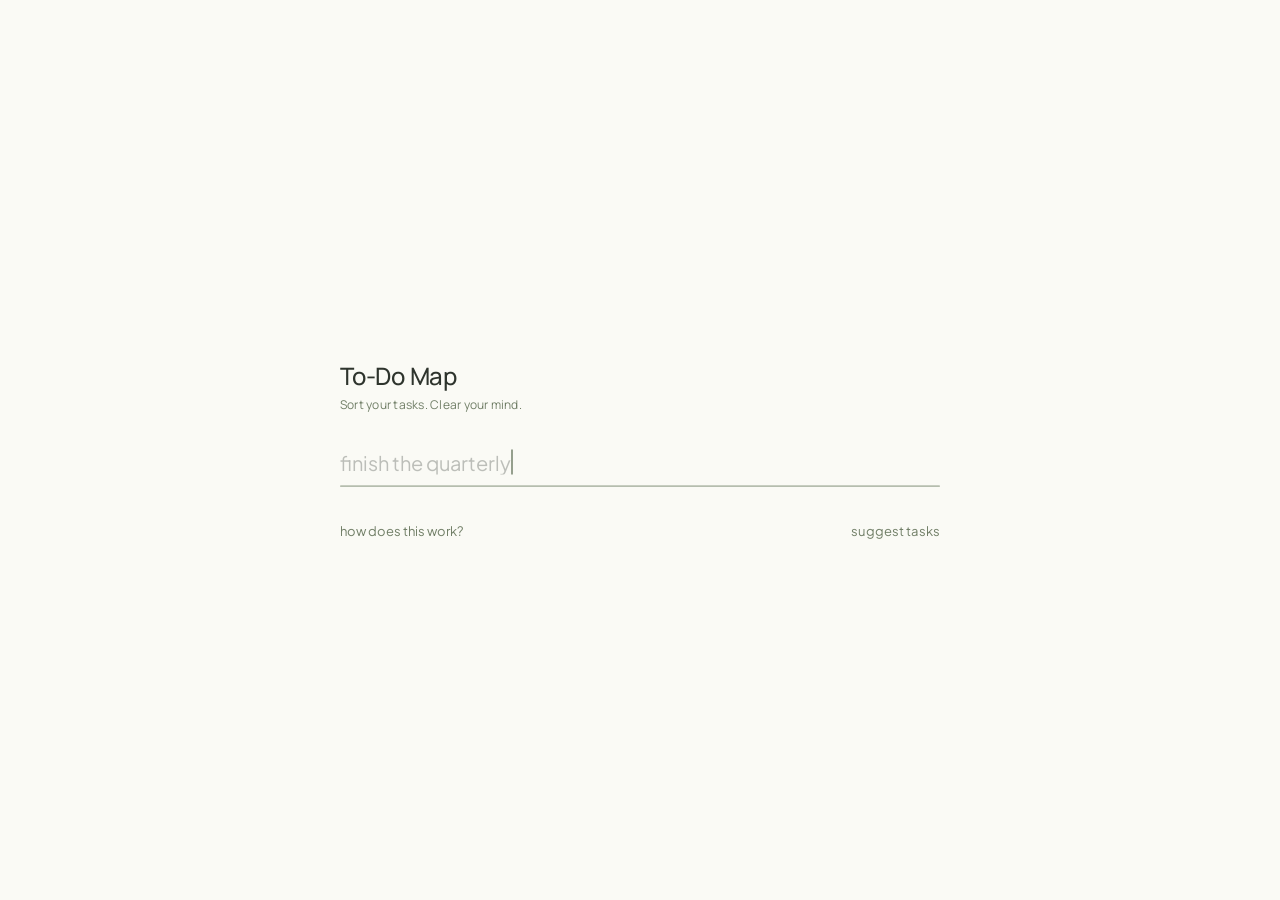
==== commit 11361373: "Update OG title and description for todo page" ====
--- a/todo/index.html
+++ b/todo/index.html
@@ -4,6 +4,11 @@
 <meta charset="UTF-8">
 <meta name="viewport" content="width=device-width, initial-scale=1.0">
 <title>To-Do Map</title>
+<meta property="og:title" content="To-Do Map | Sort your tasks. Clear your mind.">
+<meta property="og:description" content="Most of my time gets eaten by urgent but not so important matters, while what's important but not urgent, the stuff we actually care about keeps putting off. This To-Do Map sorts tasks by urgency and importance. Tasks land in four quadrants, so you can see quick wins and heavy lifts at a glance.">
+<meta property="og:image" content="https://dianehu.com/todo/preview.png">
+<meta property="og:url" content="https://dianehu.com/todo">
+<meta property="og:type" content="website">
 <link rel="preconnect" href="https://fonts.googleapis.com">
 <link rel="preconnect" href="https://fonts.gstatic.com" crossorigin>
 <link href="https://fonts.googleapis.com/css2?family=Manrope:wght@400;500;600&family=Plus+Jakarta+Sans:wght@400;500&display=swap" rel="stylesheet">
